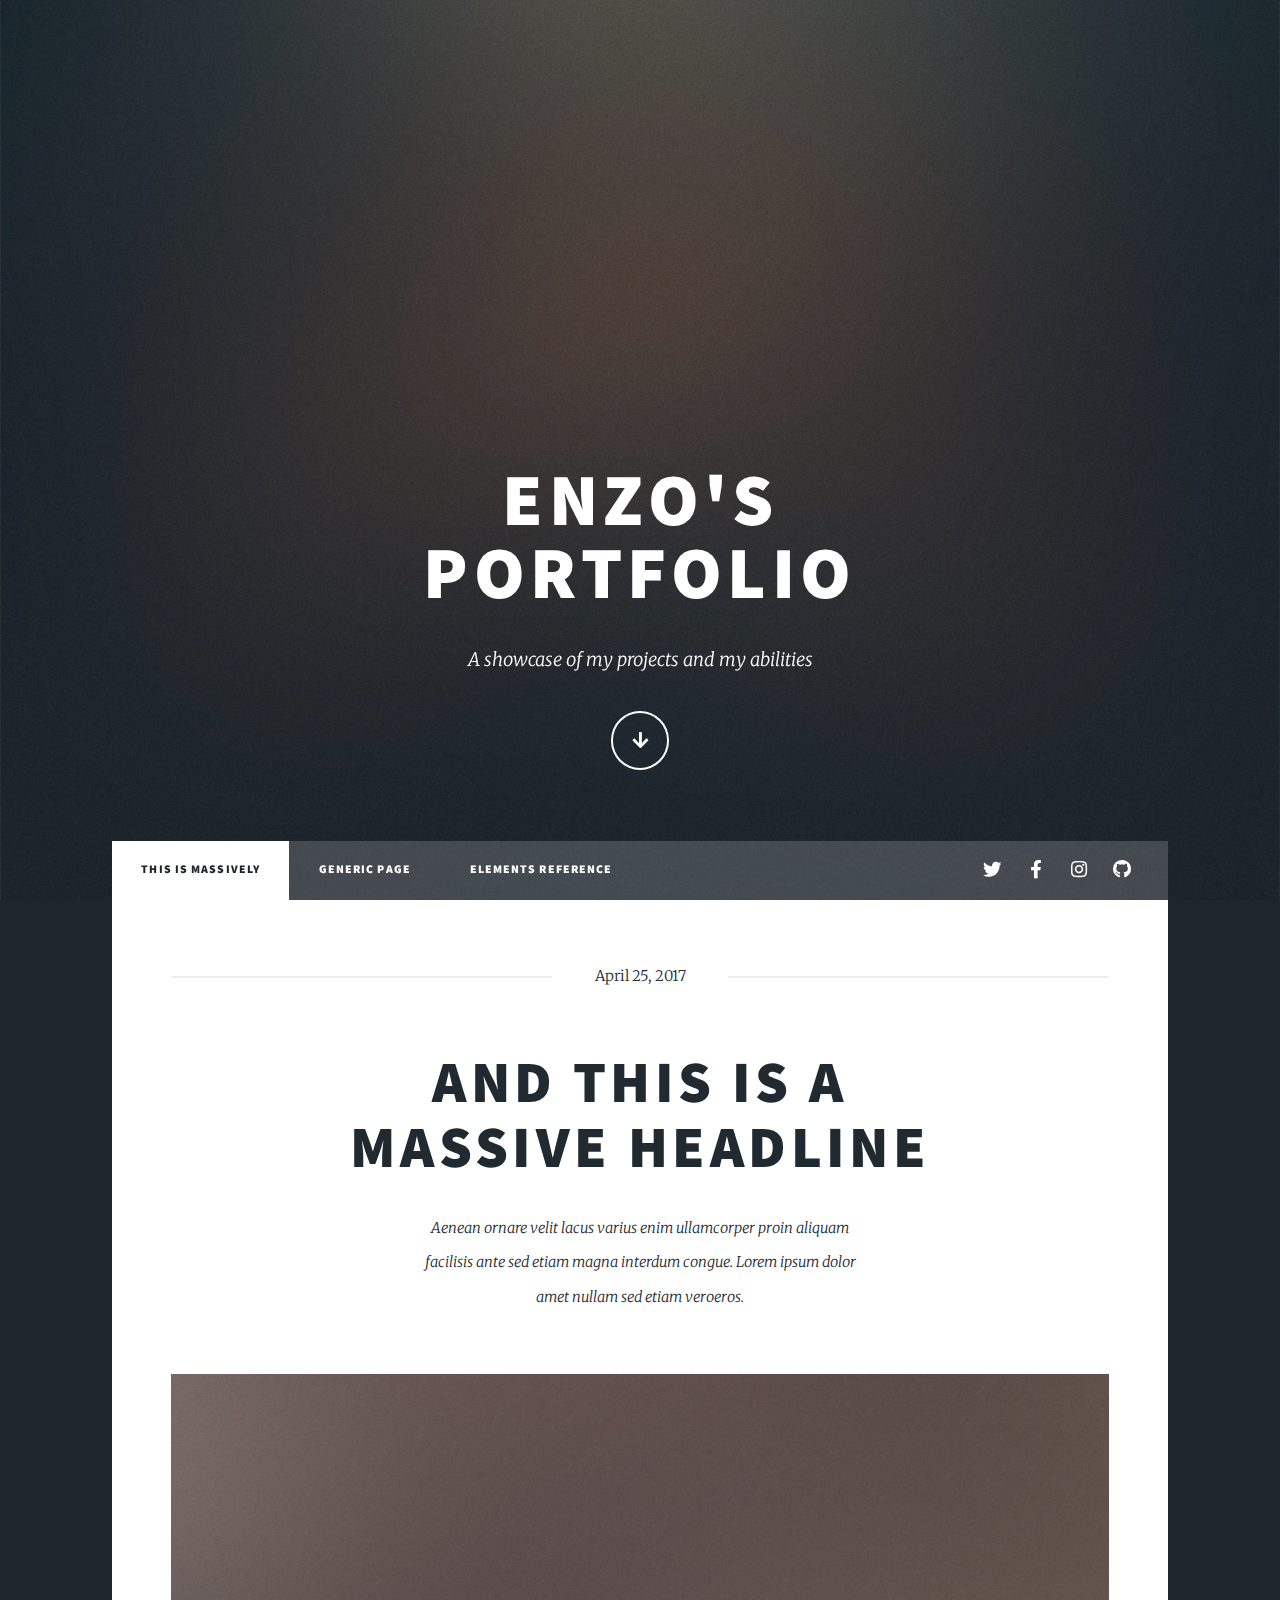
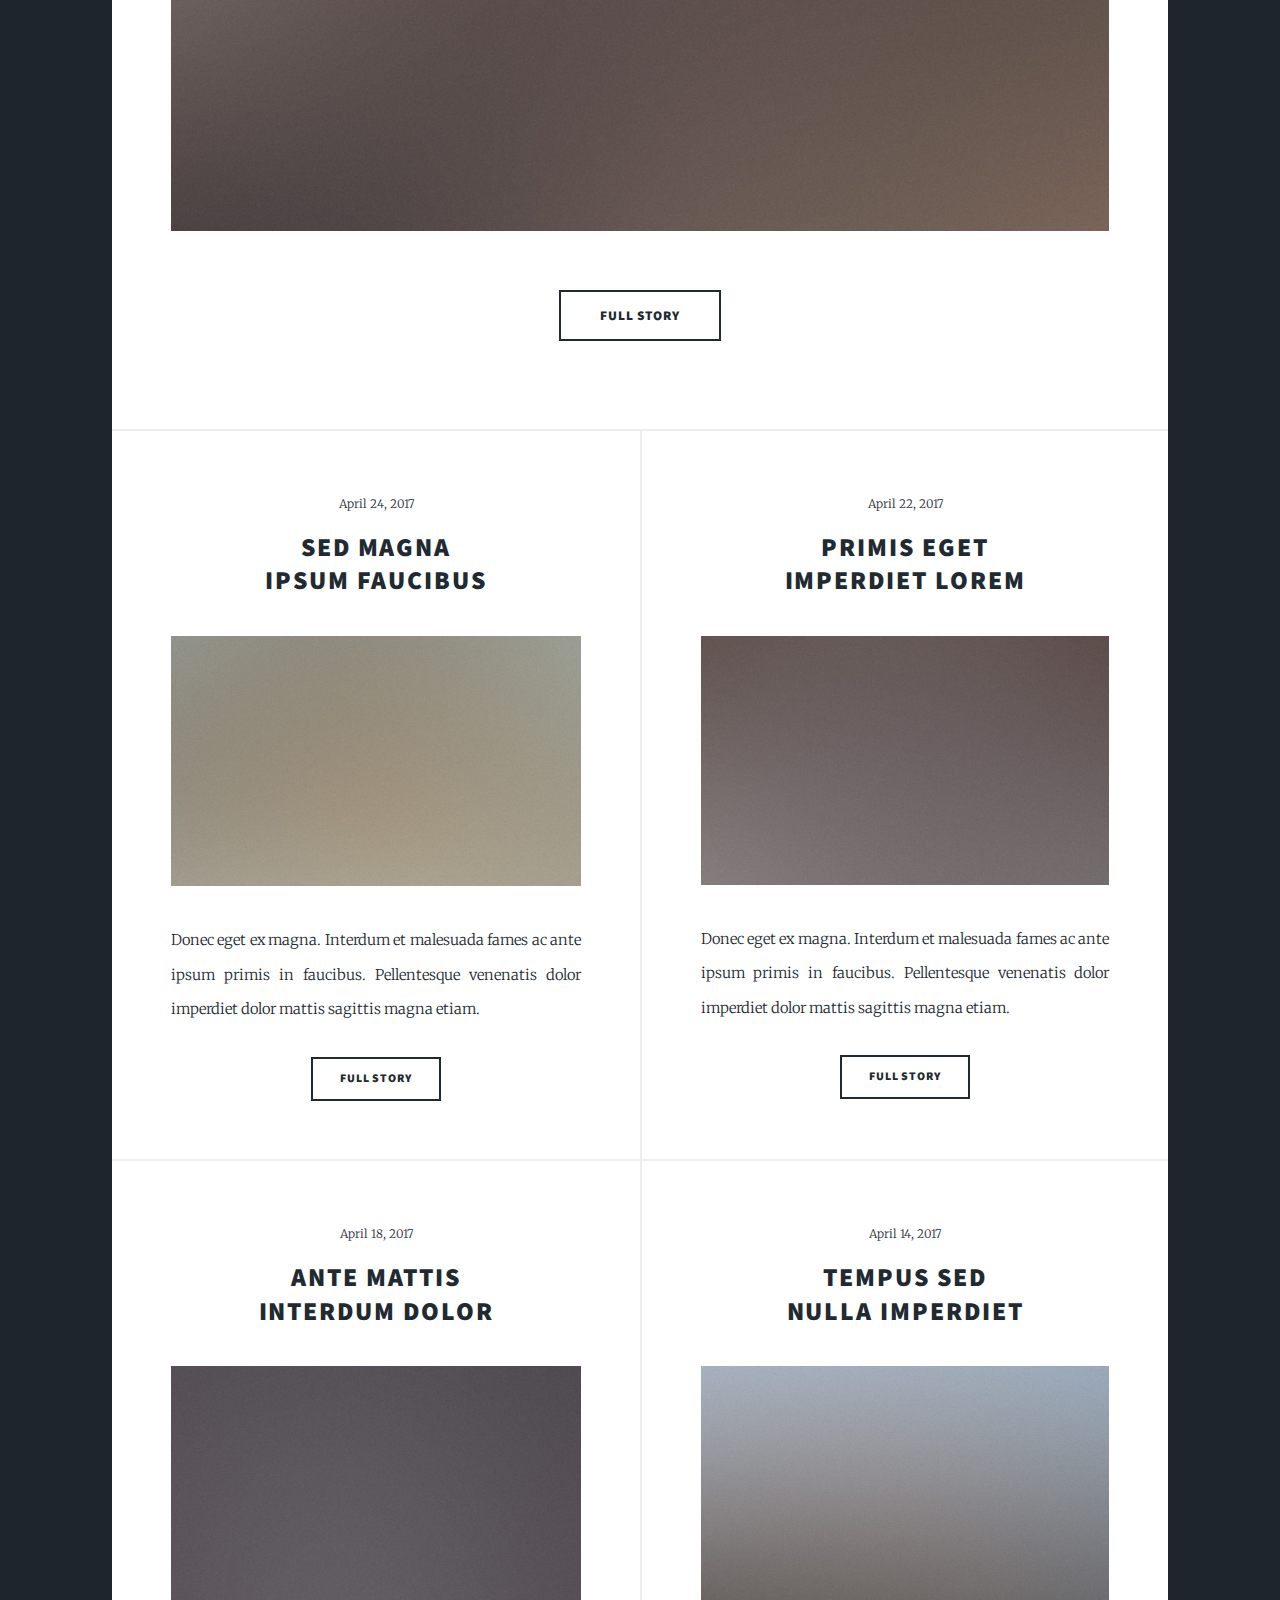
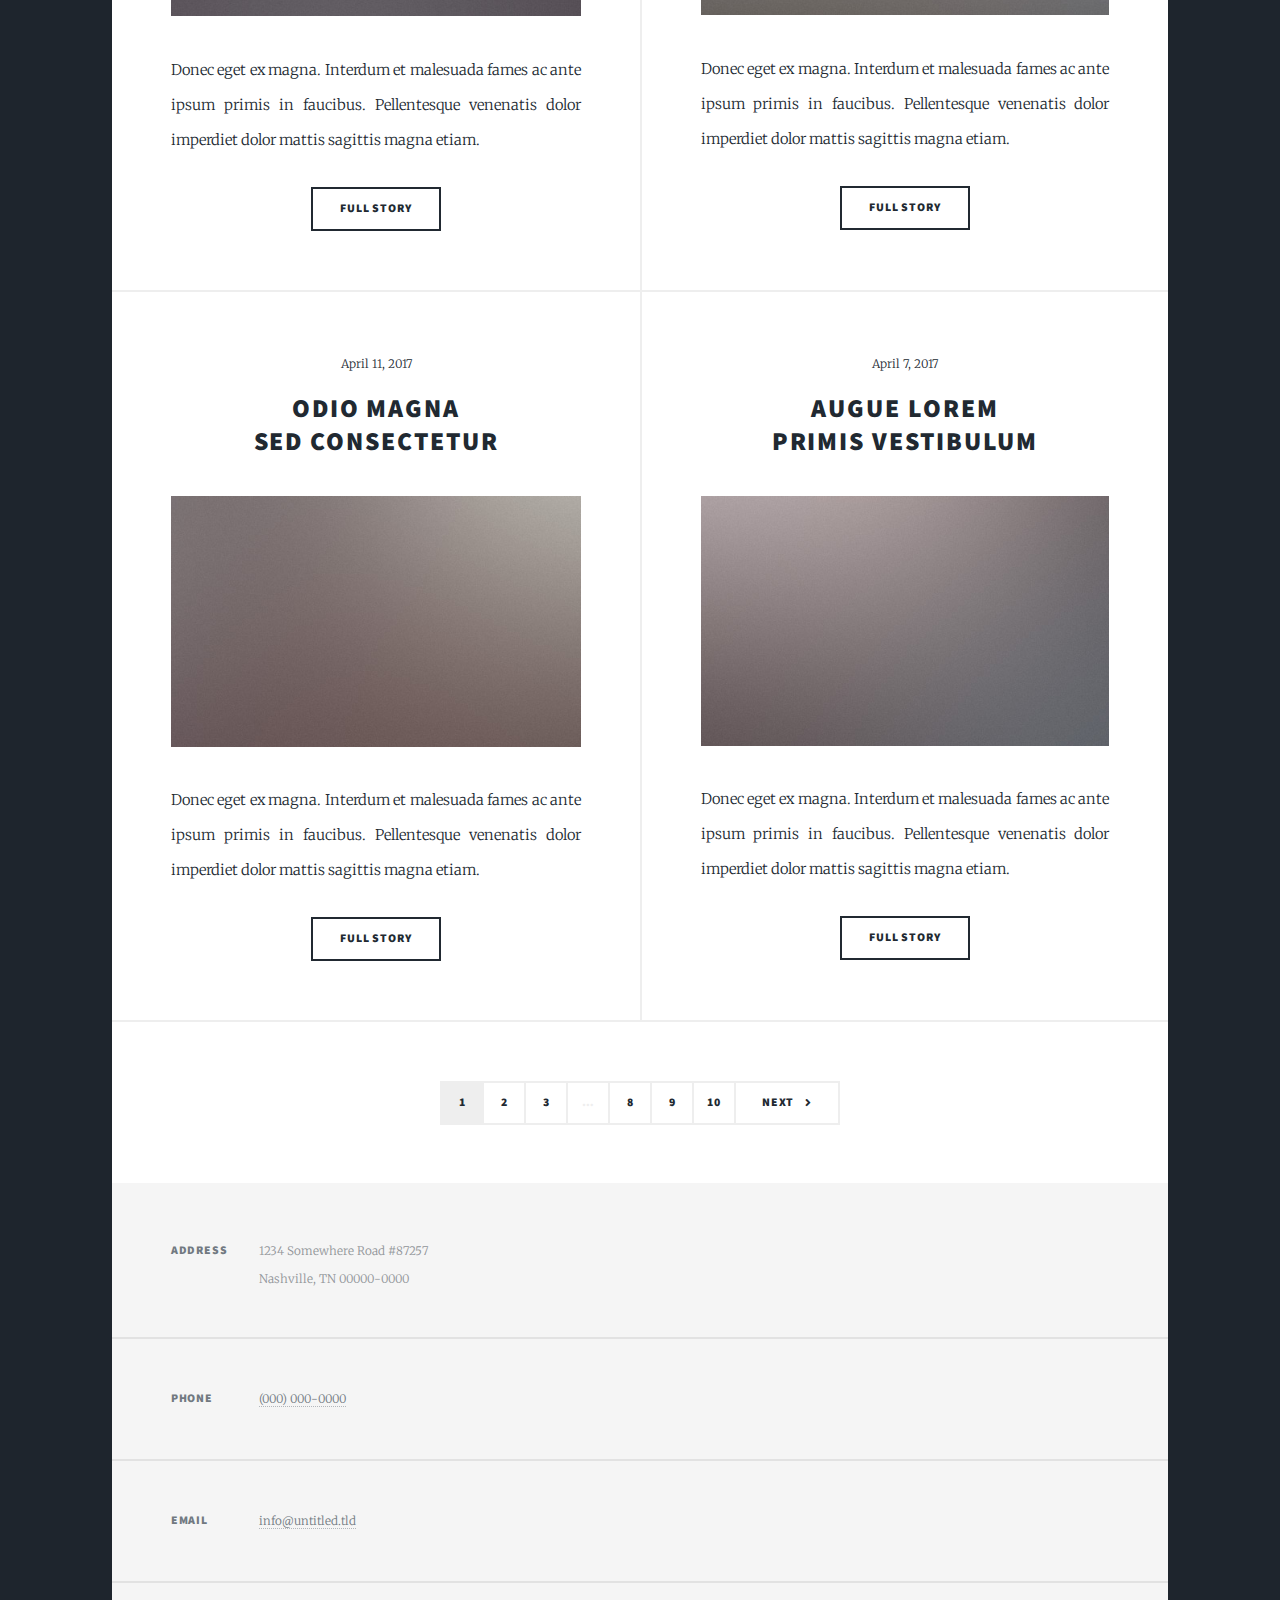
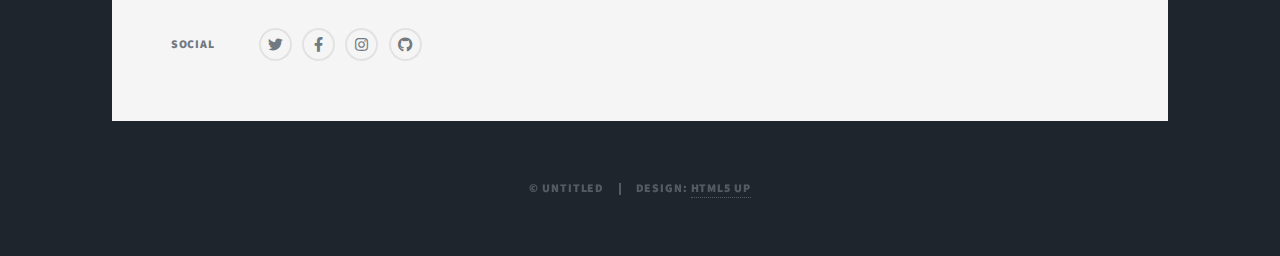
==== index.html @ 3a788c0e "initial commit" ====
<!DOCTYPE HTML>
<!--
	Massively by HTML5 UP
	html5up.net | @ajlkn
	Free for personal and commercial use under the CCA 3.0 license (html5up.net/license)
-->
<html>
	<head>
		<title>Enzo's Portfolio</title>
		<meta charset="utf-8" />
		<meta name="viewport" content="width=device-width, initial-scale=1, user-scalable=no" />
		<link rel="stylesheet" href="assets/css/main.css" />
		<noscript><link rel="stylesheet" href="assets/css/noscript.css" /></noscript>
	</head>
	<body class="is-preload">

		<!-- Wrapper -->
			<div id="wrapper" class="fade-in">

				<!-- Intro -->
					<div id="intro">
						<h1>Enzo's<br />
						Portfolio</h1>
						<p>A showcase of my projects and my abilities</p>
						<ul class="actions">
							<li><a href="#header" class="button icon solid solo fa-arrow-down scrolly">Continue</a></li>
						</ul>
					</div>

				<!-- Header -->
					<header id="header">
						<a href="index.html" class="logo">Massively</a>
					</header>

				<!-- Nav -->
					<nav id="nav">
						<ul class="links">
							<li class="active"><a href="index.html">This is Massively</a></li>
							<li><a href="generic.html">Generic Page</a></li>
							<li><a href="elements.html">Elements Reference</a></li>
						</ul>
						<ul class="icons">
							<li><a href="#" class="icon brands fa-twitter"><span class="label">Twitter</span></a></li>
							<li><a href="#" class="icon brands fa-facebook-f"><span class="label">Facebook</span></a></li>
							<li><a href="#" class="icon brands fa-instagram"><span class="label">Instagram</span></a></li>
							<li><a href="#" class="icon brands fa-github"><span class="label">GitHub</span></a></li>
						</ul>
					</nav>

				<!-- Main -->
					<div id="main">

						<!-- Featured Post -->
							<article class="post featured">
								<header class="major">
									<span class="date">April 25, 2017</span>
									<h2><a href="#">And this is a<br />
									massive headline</a></h2>
									<p>Aenean ornare velit lacus varius enim ullamcorper proin aliquam<br />
									facilisis ante sed etiam magna interdum congue. Lorem ipsum dolor<br />
									amet nullam sed etiam veroeros.</p>
								</header>
								<a href="#" class="image main"><img src="images/pic01.jpg" alt="" /></a>
								<ul class="actions special">
									<li><a href="#" class="button large">Full Story</a></li>
								</ul>
							</article>

						<!-- Posts -->
							<section class="posts">
								<article>
									<header>
										<span class="date">April 24, 2017</span>
										<h2><a href="#">Sed magna<br />
										ipsum faucibus</a></h2>
									</header>
									<a href="#" class="image fit"><img src="images/pic02.jpg" alt="" /></a>
									<p>Donec eget ex magna. Interdum et malesuada fames ac ante ipsum primis in faucibus. Pellentesque venenatis dolor imperdiet dolor mattis sagittis magna etiam.</p>
									<ul class="actions special">
										<li><a href="#" class="button">Full Story</a></li>
									</ul>
								</article>
								<article>
									<header>
										<span class="date">April 22, 2017</span>
										<h2><a href="#">Primis eget<br />
										imperdiet lorem</a></h2>
									</header>
									<a href="#" class="image fit"><img src="images/pic03.jpg" alt="" /></a>
									<p>Donec eget ex magna. Interdum et malesuada fames ac ante ipsum primis in faucibus. Pellentesque venenatis dolor imperdiet dolor mattis sagittis magna etiam.</p>
									<ul class="actions special">
										<li><a href="#" class="button">Full Story</a></li>
									</ul>
								</article>
								<article>
									<header>
										<span class="date">April 18, 2017</span>
										<h2><a href="#">Ante mattis<br />
										interdum dolor</a></h2>
									</header>
									<a href="#" class="image fit"><img src="images/pic04.jpg" alt="" /></a>
									<p>Donec eget ex magna. Interdum et malesuada fames ac ante ipsum primis in faucibus. Pellentesque venenatis dolor imperdiet dolor mattis sagittis magna etiam.</p>
									<ul class="actions special">
										<li><a href="#" class="button">Full Story</a></li>
									</ul>
								</article>
								<article>
									<header>
										<span class="date">April 14, 2017</span>
										<h2><a href="#">Tempus sed<br />
										nulla imperdiet</a></h2>
									</header>
									<a href="#" class="image fit"><img src="images/pic05.jpg" alt="" /></a>
									<p>Donec eget ex magna. Interdum et malesuada fames ac ante ipsum primis in faucibus. Pellentesque venenatis dolor imperdiet dolor mattis sagittis magna etiam.</p>
									<ul class="actions special">
										<li><a href="#" class="button">Full Story</a></li>
									</ul>
								</article>
								<article>
									<header>
										<span class="date">April 11, 2017</span>
										<h2><a href="#">Odio magna<br />
										sed consectetur</a></h2>
									</header>
									<a href="#" class="image fit"><img src="images/pic06.jpg" alt="" /></a>
									<p>Donec eget ex magna. Interdum et malesuada fames ac ante ipsum primis in faucibus. Pellentesque venenatis dolor imperdiet dolor mattis sagittis magna etiam.</p>
									<ul class="actions special">
										<li><a href="#" class="button">Full Story</a></li>
									</ul>
								</article>
								<article>
									<header>
										<span class="date">April 7, 2017</span>
										<h2><a href="#">Augue lorem<br />
										primis vestibulum</a></h2>
									</header>
									<a href="#" class="image fit"><img src="images/pic07.jpg" alt="" /></a>
									<p>Donec eget ex magna. Interdum et malesuada fames ac ante ipsum primis in faucibus. Pellentesque venenatis dolor imperdiet dolor mattis sagittis magna etiam.</p>
									<ul class="actions special">
										<li><a href="#" class="button">Full Story</a></li>
									</ul>
								</article>
							</section>

						<!-- Footer -->
							<footer>
								<div class="pagination">
									<!--<a href="#" class="previous">Prev</a>-->
									<a href="#" class="page active">1</a>
									<a href="#" class="page">2</a>
									<a href="#" class="page">3</a>
									<span class="extra">&hellip;</span>
									<a href="#" class="page">8</a>
									<a href="#" class="page">9</a>
									<a href="#" class="page">10</a>
									<a href="#" class="next">Next</a>
								</div>
							</footer>

					</div>

				<!-- Footer -->
					<footer id="footer">
						<section class="split contact">
							<section class="alt">
								<h3>Address</h3>
								<p>1234 Somewhere Road #87257<br />
								Nashville, TN 00000-0000</p>
							</section>
							<section>
								<h3>Phone</h3>
								<p><a href="#">(000) 000-0000</a></p>
							</section>
							<section>
								<h3>Email</h3>
								<p><a href="#">info@untitled.tld</a></p>
							</section>
							<section>
								<h3>Social</h3>
								<ul class="icons alt">
									<li><a href="#" class="icon brands alt fa-twitter"><span class="label">Twitter</span></a></li>
									<li><a href="#" class="icon brands alt fa-facebook-f"><span class="label">Facebook</span></a></li>
									<li><a href="#" class="icon brands alt fa-instagram"><span class="label">Instagram</span></a></li>
									<li><a href="#" class="icon brands alt fa-github"><span class="label">GitHub</span></a></li>
								</ul>
							</section>
						</section>
					</footer>

				<!-- Copyright -->
					<div id="copyright">
						<ul><li>&copy; Untitled</li><li>Design: <a href="https://html5up.net">HTML5 UP</a></li></ul>
					</div>

			</div>

		<!-- Scripts -->
			<script src="assets/js/jquery.min.js"></script>
			<script src="assets/js/jquery.scrollex.min.js"></script>
			<script src="assets/js/jquery.scrolly.min.js"></script>
			<script src="assets/js/browser.min.js"></script>
			<script src="assets/js/breakpoints.min.js"></script>
			<script src="assets/js/util.js"></script>
			<script src="assets/js/main.js"></script>

	</body>
</html>
---- assets/css/main.css ----
@import url(fontawesome-all.min.css);
@import url("https://fonts.googleapis.com/css?family=Merriweather:300,700,300italic,700italic|Source+Sans+Pro:900");

/*
	Massively by HTML5 UP
	html5up.net | @ajlkn
	Free for personal and commercial use under the CCA 3.0 license (html5up.net/license)
*/

html, body, div, span, applet, object,
iframe, h1, h2, h3, h4, h5, h6, p, blockquote,
pre, a, abbr, acronym, address, big, cite,
code, del, dfn, em, img, ins, kbd, q, s, samp,
small, strike, strong, sub, sup, tt, var, b,
u, i, center, dl, dt, dd, ol, ul, li, fieldset,
form, label, legend, table, caption, tbody,
tfoot, thead, tr, th, td, article, aside,
canvas, details, embed, figure, figcaption,
footer, header, hgroup, menu, nav, output, ruby,
section, summary, time, mark, audio, video {
	margin: 0;
	padding: 0;
	border: 0;
	font-size: 100%;
	font: inherit;
	vertical-align: baseline;}

article, aside, details, figcaption, figure,
footer, header, hgroup, menu, nav, section {
	display: block;}

body {
	line-height: 1;
}

ol, ul {
	list-style: none;
}

blockquote, q {
	quotes: none;
}

	blockquote:before, blockquote:after, q:before, q:after {
		content: '';
		content: none;
	}

table {
	border-collapse: collapse;
	border-spacing: 0;
}

body {
	-webkit-text-size-adjust: none;
}

mark {
	background-color: transparent;
	color: inherit;
}

input::-moz-focus-inner {
	border: 0;
	padding: 0;
}

input, select, textarea {
	-moz-appearance: none;
	-webkit-appearance: none;
	-ms-appearance: none;
	appearance: none;
}

/* Basic */

	@-ms-viewport {
		width: device-width;
	}

	body {
		-ms-overflow-style: scrollbar;
	}

	@media screen and (max-width: 480px) {

		html, body {
			min-width: 320px;
		}

	}

	html {
		box-sizing: border-box;
	}

	*, *:before, *:after {
		box-sizing: inherit;
	}

	body {
		background-color: #1e252d;
	}

		body.is-preload *, body.is-preload *:before, body.is-preload *:after {
			-moz-animation: none !important;
			-webkit-animation: none !important;
			-ms-animation: none !important;
			animation: none !important;
			-moz-transition: none !important;
			-webkit-transition: none !important;
			-ms-transition: none !important;
			transition: none !important;
		}

/* Type */

	html {
		font-size: 16pt;
	}

		@media screen and (max-width: 1680px) {

			html {
				font-size: 12pt;
			}

		}

		@media screen and (max-width: 1280px) {

			html {
				font-size: 11pt;
			}

		}

		@media screen and (max-width: 360px) {

			html {
				font-size: 10pt;
			}

		}

	body {
		color: #212931;
	}

	body, input, select, textarea {
		font-family: "Merriweather", Georgia, serif;
		font-weight: 300;
		font-size: 1rem;
		line-height: 2.375;
	}

	a {
		-moz-transition: color 0.2s ease-in-out, background-color 0.2s ease-in-out, border-color 0.2s ease-in-out, box-shadow 0.2s ease-in-out;
		-webkit-transition: color 0.2s ease-in-out, background-color 0.2s ease-in-out, border-color 0.2s ease-in-out, box-shadow 0.2s ease-in-out;
		-ms-transition: color 0.2s ease-in-out, background-color 0.2s ease-in-out, border-color 0.2s ease-in-out, box-shadow 0.2s ease-in-out;
		transition: color 0.2s ease-in-out, background-color 0.2s ease-in-out, border-color 0.2s ease-in-out, box-shadow 0.2s ease-in-out;
		border-bottom: dotted 1px;
		text-decoration: none;
	}

		a:hover {
			border-bottom-color: transparent;
		}

	strong, b {
		font-weight: 600;
	}

	em, i {
		font-style: italic;
	}

	p {
		text-align: justify;
		margin: 0 0 2rem 0;
	}

	h1, h2, h3, h4, h5, h6 {
		font-family: "Source Sans Pro", Helvetica, sans-serif;
		font-weight: 900;
		line-height: 1.5;
		letter-spacing: 0.075em;
		text-transform: uppercase;
		margin: 0 0 1rem 0;
	}

		h1 a, h2 a, h3 a, h4 a, h5 a, h6 a {
			border-bottom: 0;
			color: inherit;
			text-decoration: none;
		}

	h1 {
		font-size: 4rem;
		line-height: 1.1;
		margin: 0 0 2rem 0;
	}

	h2 {
		font-size: 1.75rem;
		line-height: 1.3;
		margin: 0 0 1.5rem 0;
	}

	h3 {
		font-size: 1.25rem;
		margin: 0 0 1.5rem 0;
	}

	h4 {
		font-size: 1rem;
	}

	h5 {
		font-size: 0.9rem;
	}

	h6 {
		font-size: 0.8rem;
	}

	sub {
		font-size: 0.8rem;
		position: relative;
		top: 0.5rem;
	}

	sup {
		font-size: 0.8rem;
		position: relative;
		top: -0.5rem;
	}

	blockquote {
		border-left: solid 4px;
		font-style: italic;
		margin: 0 0 2rem 0;
		padding: 0.5rem 0 0.5rem 2rem;
	}

	code {
		border: solid 2px;
		font-family: "Courier New", monospace;
		font-size: 0.9rem;
		margin: 0 0.25rem;
		padding: 0.25rem 0.65rem;
	}

	pre {
		-webkit-overflow-scrolling: touch;
		font-family: "Courier New", monospace;
		font-size: 0.9rem;
		margin: 0 0 2rem 0;
	}

		pre code {
			display: block;
			line-height: 1.75;
			padding: 1rem 1.5rem;
			overflow-x: auto;
		}

	hr {
		border: 0;
		border-bottom: solid 2px;
		margin: 3rem 0;
	}

		hr.major {
			margin: 5rem 0;
		}

	.align-left {
		text-align: left;
	}

	.align-center {
		text-align: center;
	}

	.align-right {
		text-align: right;
	}

	input, select, textarea {
		color: #212931;
	}

	a {
		color: #212931;
		border-bottom-color: rgba(33, 41, 49, 0.5);
	}

		a:hover {
			border-bottom-color: transparent;
			color: #18bfef !important;
		}

	strong, b {
		color: #212931;
	}

	h1, h2, h3, h4, h5, h6 {
		color: #212931;
	}

	blockquote {
		border-left-color: #eeeeee;
	}

	code {
		background: rgba(220, 220, 220, 0.25);
		border-color: #eeeeee;
	}

	hr {
		border-bottom-color: #eeeeee;
	}

/* Row */

	.row {
		display: flex;
		flex-wrap: wrap;
		box-sizing: border-box;
		align-items: stretch;
	}

		.row > * {
			box-sizing: border-box;
		}

		.row.gtr-uniform > * > :last-child {
			margin-bottom: 0;
		}

		.row.aln-left {
			justify-content: flex-start;
		}

		.row.aln-center {
			justify-content: center;
		}

		.row.aln-right {
			justify-content: flex-end;
		}

		.row.aln-top {
			align-items: flex-start;
		}

		.row.aln-middle {
			align-items: center;
		}

		.row.aln-bottom {
			align-items: flex-end;
		}

		.row > .imp {
			order: -1;
		}

		.row > .col-1 {
			width: 8.33333%;
		}

		.row > .off-1 {
			margin-left: 8.33333%;
		}

		.row > .col-2 {
			width: 16.66667%;
		}

		.row > .off-2 {
			margin-left: 16.66667%;
		}

		.row > .col-3 {
			width: 25%;
		}

		.row > .off-3 {
			margin-left: 25%;
		}

		.row > .col-4 {
			width: 33.33333%;
		}

		.row > .off-4 {
			margin-left: 33.33333%;
		}

		.row > .col-5 {
			width: 41.66667%;
		}

		.row > .off-5 {
			margin-left: 41.66667%;
		}

		.row > .col-6 {
			width: 50%;
		}

		.row > .off-6 {
			margin-left: 50%;
		}

		.row > .col-7 {
			width: 58.33333%;
		}

		.row > .off-7 {
			margin-left: 58.33333%;
		}

		.row > .col-8 {
			width: 66.66667%;
		}

		.row > .off-8 {
			margin-left: 66.66667%;
		}

		.row > .col-9 {
			width: 75%;
		}

		.row > .off-9 {
			margin-left: 75%;
		}

		.row > .col-10 {
			width: 83.33333%;
		}

		.row > .off-10 {
			margin-left: 83.33333%;
		}

		.row > .col-11 {
			width: 91.66667%;
		}

		.row > .off-11 {
			margin-left: 91.66667%;
		}

		.row > .col-12 {
			width: 100%;
		}

		.row > .off-12 {
			margin-left: 100%;
		}

		.row.gtr-0 {
			margin-top: 0;
			margin-left: 0rem;
		}

			.row.gtr-0 > * {
				padding: 0 0 0 0rem;
			}

			.row.gtr-0.gtr-uniform {
				margin-top: 0rem;
			}

				.row.gtr-0.gtr-uniform > * {
					padding-top: 0rem;
				}

		.row.gtr-25 {
			margin-top: 0;
			margin-left: -0.375rem;
		}

			.row.gtr-25 > * {
				padding: 0 0 0 0.375rem;
			}

			.row.gtr-25.gtr-uniform {
				margin-top: -0.375rem;
			}

				.row.gtr-25.gtr-uniform > * {
					padding-top: 0.375rem;
				}

		.row.gtr-50 {
			margin-top: 0;
			margin-left: -0.75rem;
		}

			.row.gtr-50 > * {
				padding: 0 0 0 0.75rem;
			}

			.row.gtr-50.gtr-uniform {
				margin-top: -0.75rem;
			}

				.row.gtr-50.gtr-uniform > * {
					padding-top: 0.75rem;
				}

		.row {
			margin-top: 0;
			margin-left: -1.5rem;
		}

			.row > * {
				padding: 0 0 0 1.5rem;
			}

			.row.gtr-uniform {
				margin-top: -1.5rem;
			}

				.row.gtr-uniform > * {
					padding-top: 1.5rem;
				}

		.row.gtr-150 {
			margin-top: 0;
			margin-left: -2.25rem;
		}

			.row.gtr-150 > * {
				padding: 0 0 0 2.25rem;
			}

			.row.gtr-150.gtr-uniform {
				margin-top: -2.25rem;
			}

				.row.gtr-150.gtr-uniform > * {
					padding-top: 2.25rem;
				}

		.row.gtr-200 {
			margin-top: 0;
			margin-left: -3rem;
		}

			.row.gtr-200 > * {
				padding: 0 0 0 3rem;
			}

			.row.gtr-200.gtr-uniform {
				margin-top: -3rem;
			}

				.row.gtr-200.gtr-uniform > * {
					padding-top: 3rem;
				}

		@media screen and (max-width: 1680px) {

			.row {
				display: flex;
				flex-wrap: wrap;
				box-sizing: border-box;
				align-items: stretch;
			}

				.row > * {
					box-sizing: border-box;
				}

				.row.gtr-uniform > * > :last-child {
					margin-bottom: 0;
				}

				.row.aln-left {
					justify-content: flex-start;
				}

				.row.aln-center {
					justify-content: center;
				}

				.row.aln-right {
					justify-content: flex-end;
				}

				.row.aln-top {
					align-items: flex-start;
				}

				.row.aln-middle {
					align-items: center;
				}

				.row.aln-bottom {
					align-items: flex-end;
				}

				.row > .imp-xlarge {
					order: -1;
				}

				.row > .col-1-xlarge {
					width: 8.33333%;
				}

				.row > .off-1-xlarge {
					margin-left: 8.33333%;
				}

				.row > .col-2-xlarge {
					width: 16.66667%;
				}

				.row > .off-2-xlarge {
					margin-left: 16.66667%;
				}

				.row > .col-3-xlarge {
					width: 25%;
				}

				.row > .off-3-xlarge {
					margin-left: 25%;
				}

				.row > .col-4-xlarge {
					width: 33.33333%;
				}

				.row > .off-4-xlarge {
					margin-left: 33.33333%;
				}

				.row > .col-5-xlarge {
					width: 41.66667%;
				}

				.row > .off-5-xlarge {
					margin-left: 41.66667%;
				}

				.row > .col-6-xlarge {
					width: 50%;
				}

				.row > .off-6-xlarge {
					margin-left: 50%;
				}

				.row > .col-7-xlarge {
					width: 58.33333%;
				}

				.row > .off-7-xlarge {
					margin-left: 58.33333%;
				}

				.row > .col-8-xlarge {
					width: 66.66667%;
				}

				.row > .off-8-xlarge {
					margin-left: 66.66667%;
				}

				.row > .col-9-xlarge {
					width: 75%;
				}

				.row > .off-9-xlarge {
					margin-left: 75%;
				}

				.row > .col-10-xlarge {
					width: 83.33333%;
				}

				.row > .off-10-xlarge {
					margin-left: 83.33333%;
				}

				.row > .col-11-xlarge {
					width: 91.66667%;
				}

				.row > .off-11-xlarge {
					margin-left: 91.66667%;
				}

				.row > .col-12-xlarge {
					width: 100%;
				}

				.row > .off-12-xlarge {
					margin-left: 100%;
				}

				.row.gtr-0 {
					margin-top: 0;
					margin-left: 0rem;
				}

					.row.gtr-0 > * {
						padding: 0 0 0 0rem;
					}

					.row.gtr-0.gtr-uniform {
						margin-top: 0rem;
					}

						.row.gtr-0.gtr-uniform > * {
							padding-top: 0rem;
						}

				.row.gtr-25 {
					margin-top: 0;
					margin-left: -0.375rem;
				}

					.row.gtr-25 > * {
						padding: 0 0 0 0.375rem;
					}

					.row.gtr-25.gtr-uniform {
						margin-top: -0.375rem;
					}

						.row.gtr-25.gtr-uniform > * {
							padding-top: 0.375rem;
						}

				.row.gtr-50 {
					margin-top: 0;
					margin-left: -0.75rem;
				}

					.row.gtr-50 > * {
						padding: 0 0 0 0.75rem;
					}

					.row.gtr-50.gtr-uniform {
						margin-top: -0.75rem;
					}

						.row.gtr-50.gtr-uniform > * {
							padding-top: 0.75rem;
						}

				.row {
					margin-top: 0;
					margin-left: -1.5rem;
				}

					.row > * {
						padding: 0 0 0 1.5rem;
					}

					.row.gtr-uniform {
						margin-top: -1.5rem;
					}

						.row.gtr-uniform > * {
							padding-top: 1.5rem;
						}

				.row.gtr-150 {
					margin-top: 0;
					margin-left: -2.25rem;
				}

					.row.gtr-150 > * {
						padding: 0 0 0 2.25rem;
					}

					.row.gtr-150.gtr-uniform {
						margin-top: -2.25rem;
					}

						.row.gtr-150.gtr-uniform > * {
							padding-top: 2.25rem;
						}

				.row.gtr-200 {
					margin-top: 0;
					margin-left: -3rem;
				}

					.row.gtr-200 > * {
						padding: 0 0 0 3rem;
					}

					.row.gtr-200.gtr-uniform {
						margin-top: -3rem;
					}

						.row.gtr-200.gtr-uniform > * {
							padding-top: 3rem;
						}

		}

		@media screen and (max-width: 1280px) {

			.row {
				display: flex;
				flex-wrap: wrap;
				box-sizing: border-box;
				align-items: stretch;
			}

				.row > * {
					box-sizing: border-box;
				}

				.row.gtr-uniform > * > :last-child {
					margin-bottom: 0;
				}

				.row.aln-left {
					justify-content: flex-start;
				}

				.row.aln-center {
					justify-content: center;
				}

				.row.aln-right {
					justify-content: flex-end;
				}

				.row.aln-top {
					align-items: flex-start;
				}

				.row.aln-middle {
					align-items: center;
				}

				.row.aln-bottom {
					align-items: flex-end;
				}

				.row > .imp-large {
					order: -1;
				}

				.row > .col-1-large {
					width: 8.33333%;
				}

				.row > .off-1-large {
					margin-left: 8.33333%;
				}

				.row > .col-2-large {
					width: 16.66667%;
				}

				.row > .off-2-large {
					margin-left: 16.66667%;
				}

				.row > .col-3-large {
					width: 25%;
				}

				.row > .off-3-large {
					margin-left: 25%;
				}

				.row > .col-4-large {
					width: 33.33333%;
				}

				.row > .off-4-large {
					margin-left: 33.33333%;
				}

				.row > .col-5-large {
					width: 41.66667%;
				}

				.row > .off-5-large {
					margin-left: 41.66667%;
				}

				.row > .col-6-large {
					width: 50%;
				}

				.row > .off-6-large {
					margin-left: 50%;
				}

				.row > .col-7-large {
					width: 58.33333%;
				}

				.row > .off-7-large {
					margin-left: 58.33333%;
				}

				.row > .col-8-large {
					width: 66.66667%;
				}

				.row > .off-8-large {
					margin-left: 66.66667%;
				}

				.row > .col-9-large {
					width: 75%;
				}

				.row > .off-9-large {
					margin-left: 75%;
				}

				.row > .col-10-large {
					width: 83.33333%;
				}

				.row > .off-10-large {
					margin-left: 83.33333%;
				}

				.row > .col-11-large {
					width: 91.66667%;
				}

				.row > .off-11-large {
					margin-left: 91.66667%;
				}

				.row > .col-12-large {
					width: 100%;
				}

				.row > .off-12-large {
					margin-left: 100%;
				}

				.row.gtr-0 {
					margin-top: 0;
					margin-left: 0rem;
				}

					.row.gtr-0 > * {
						padding: 0 0 0 0rem;
					}

					.row.gtr-0.gtr-uniform {
						margin-top: 0rem;
					}

						.row.gtr-0.gtr-uniform > * {
							padding-top: 0rem;
						}

				.row.gtr-25 {
					margin-top: 0;
					margin-left: -0.375rem;
				}

					.row.gtr-25 > * {
						padding: 0 0 0 0.375rem;
					}

					.row.gtr-25.gtr-uniform {
						margin-top: -0.375rem;
					}

						.row.gtr-25.gtr-uniform > * {
							padding-top: 0.375rem;
						}

				.row.gtr-50 {
					margin-top: 0;
					margin-left: -0.75rem;
				}

					.row.gtr-50 > * {
						padding: 0 0 0 0.75rem;
					}

					.row.gtr-50.gtr-uniform {
						margin-top: -0.75rem;
					}

						.row.gtr-50.gtr-uniform > * {
							padding-top: 0.75rem;
						}

				.row {
					margin-top: 0;
					margin-left: -1.5rem;
				}

					.row > * {
						padding: 0 0 0 1.5rem;
					}

					.row.gtr-uniform {
						margin-top: -1.5rem;
					}

						.row.gtr-uniform > * {
							padding-top: 1.5rem;
						}

				.row.gtr-150 {
					margin-top: 0;
					margin-left: -2.25rem;
				}

					.row.gtr-150 > * {
						padding: 0 0 0 2.25rem;
					}

					.row.gtr-150.gtr-uniform {
						margin-top: -2.25rem;
					}

						.row.gtr-150.gtr-uniform > * {
							padding-top: 2.25rem;
						}

				.row.gtr-200 {
					margin-top: 0;
					margin-left: -3rem;
				}

					.row.gtr-200 > * {
						padding: 0 0 0 3rem;
					}

					.row.gtr-200.gtr-uniform {
						margin-top: -3rem;
					}

						.row.gtr-200.gtr-uniform > * {
							padding-top: 3rem;
						}

		}

		@media screen and (max-width: 980px) {

			.row {
				display: flex;
				flex-wrap: wrap;
				box-sizing: border-box;
				align-items: stretch;
			}

				.row > * {
					box-sizing: border-box;
				}

				.row.gtr-uniform > * > :last-child {
					margin-bottom: 0;
				}

				.row.aln-left {
					justify-content: flex-start;
				}

				.row.aln-center {
					justify-content: center;
				}

				.row.aln-right {
					justify-content: flex-end;
				}

				.row.aln-top {
					align-items: flex-start;
				}

				.row.aln-middle {
					align-items: center;
				}

				.row.aln-bottom {
					align-items: flex-end;
				}

				.row > .imp-medium {
					order: -1;
				}

				.row > .col-1-medium {
					width: 8.33333%;
				}

				.row > .off-1-medium {
					margin-left: 8.33333%;
				}

				.row > .col-2-medium {
					width: 16.66667%;
				}

				.row > .off-2-medium {
					margin-left: 16.66667%;
				}

				.row > .col-3-medium {
					width: 25%;
				}

				.row > .off-3-medium {
					margin-left: 25%;
				}

				.row > .col-4-medium {
					width: 33.33333%;
				}

				.row > .off-4-medium {
					margin-left: 33.33333%;
				}

				.row > .col-5-medium {
					width: 41.66667%;
				}

				.row > .off-5-medium {
					margin-left: 41.66667%;
				}

				.row > .col-6-medium {
					width: 50%;
				}

				.row > .off-6-medium {
					margin-left: 50%;
				}

				.row > .col-7-medium {
					width: 58.33333%;
				}

				.row > .off-7-medium {
					margin-left: 58.33333%;
				}

				.row > .col-8-medium {
					width: 66.66667%;
				}

				.row > .off-8-medium {
					margin-left: 66.66667%;
				}

				.row > .col-9-medium {
					width: 75%;
				}

				.row > .off-9-medium {
					margin-left: 75%;
				}

				.row > .col-10-medium {
					width: 83.33333%;
				}

				.row > .off-10-medium {
					margin-left: 83.33333%;
				}

				.row > .col-11-medium {
					width: 91.66667%;
				}

				.row > .off-11-medium {
					margin-left: 91.66667%;
				}

				.row > .col-12-medium {
					width: 100%;
				}

				.row > .off-12-medium {
					margin-left: 100%;
				}

				.row.gtr-0 {
					margin-top: 0;
					margin-left: 0rem;
				}

					.row.gtr-0 > * {
						padding: 0 0 0 0rem;
					}

					.row.gtr-0.gtr-uniform {
						margin-top: 0rem;
					}

						.row.gtr-0.gtr-uniform > * {
							padding-top: 0rem;
						}

				.row.gtr-25 {
					margin-top: 0;
					margin-left: -0.375rem;
				}

					.row.gtr-25 > * {
						padding: 0 0 0 0.375rem;
					}

					.row.gtr-25.gtr-uniform {
						margin-top: -0.375rem;
					}

						.row.gtr-25.gtr-uniform > * {
							padding-top: 0.375rem;
						}

				.row.gtr-50 {
					margin-top: 0;
					margin-left: -0.75rem;
				}

					.row.gtr-50 > * {
						padding: 0 0 0 0.75rem;
					}

					.row.gtr-50.gtr-uniform {
						margin-top: -0.75rem;
					}

						.row.gtr-50.gtr-uniform > * {
							padding-top: 0.75rem;
						}

				.row {
					margin-top: 0;
					margin-left: -1.5rem;
				}

					.row > * {
						padding: 0 0 0 1.5rem;
					}

					.row.gtr-uniform {
						margin-top: -1.5rem;
					}

						.row.gtr-uniform > * {
							padding-top: 1.5rem;
						}

				.row.gtr-150 {
					margin-top: 0;
					margin-left: -2.25rem;
				}

					.row.gtr-150 > * {
						padding: 0 0 0 2.25rem;
					}

					.row.gtr-150.gtr-uniform {
						margin-top: -2.25rem;
					}

						.row.gtr-150.gtr-uniform > * {
							padding-top: 2.25rem;
						}

				.row.gtr-200 {
					margin-top: 0;
					margin-left: -3rem;
				}

					.row.gtr-200 > * {
						padding: 0 0 0 3rem;
					}

					.row.gtr-200.gtr-uniform {
						margin-top: -3rem;
					}

						.row.gtr-200.gtr-uniform > * {
							padding-top: 3rem;
						}

		}

		@media screen and (max-width: 736px) {

			.row {
				display: flex;
				flex-wrap: wrap;
				box-sizing: border-box;
				align-items: stretch;
			}

				.row > * {
					box-sizing: border-box;
				}

				.row.gtr-uniform > * > :last-child {
					margin-bottom: 0;
				}

				.row.aln-left {
					justify-content: flex-start;
				}

				.row.aln-center {
					justify-content: center;
				}

				.row.aln-right {
					justify-content: flex-end;
				}

				.row.aln-top {
					align-items: flex-start;
				}

				.row.aln-middle {
					align-items: center;
				}

				.row.aln-bottom {
					align-items: flex-end;
				}

				.row > .imp-small {
					order: -1;
				}

				.row > .col-1-small {
					width: 8.33333%;
				}

				.row > .off-1-small {
					margin-left: 8.33333%;
				}

				.row > .col-2-small {
					width: 16.66667%;
				}

				.row > .off-2-small {
					margin-left: 16.66667%;
				}

				.row > .col-3-small {
					width: 25%;
				}

				.row > .off-3-small {
					margin-left: 25%;
				}

				.row > .col-4-small {
					width: 33.33333%;
				}

				.row > .off-4-small {
					margin-left: 33.33333%;
				}

				.row > .col-5-small {
					width: 41.66667%;
				}

				.row > .off-5-small {
					margin-left: 41.66667%;
				}

				.row > .col-6-small {
					width: 50%;
				}

				.row > .off-6-small {
					margin-left: 50%;
				}

				.row > .col-7-small {
					width: 58.33333%;
				}

				.row > .off-7-small {
					margin-left: 58.33333%;
				}

				.row > .col-8-small {
					width: 66.66667%;
				}

				.row > .off-8-small {
					margin-left: 66.66667%;
				}

				.row > .col-9-small {
					width: 75%;
				}

				.row > .off-9-small {
					margin-left: 75%;
				}

				.row > .col-10-small {
					width: 83.33333%;
				}

				.row > .off-10-small {
					margin-left: 83.33333%;
				}

				.row > .col-11-small {
					width: 91.66667%;
				}

				.row > .off-11-small {
					margin-left: 91.66667%;
				}

				.row > .col-12-small {
					width: 100%;
				}

				.row > .off-12-small {
					margin-left: 100%;
				}

				.row.gtr-0 {
					margin-top: 0;
					margin-left: 0rem;
				}

					.row.gtr-0 > * {
						padding: 0 0 0 0rem;
					}

					.row.gtr-0.gtr-uniform {
						margin-top: 0rem;
					}

						.row.gtr-0.gtr-uniform > * {
							padding-top: 0rem;
						}

				.row.gtr-25 {
					margin-top: 0;
					margin-left: -0.375rem;
				}

					.row.gtr-25 > * {
						padding: 0 0 0 0.375rem;
					}

					.row.gtr-25.gtr-uniform {
						margin-top: -0.375rem;
					}

						.row.gtr-25.gtr-uniform > * {
							padding-top: 0.375rem;
						}

				.row.gtr-50 {
					margin-top: 0;
					margin-left: -0.75rem;
				}

					.row.gtr-50 > * {
						padding: 0 0 0 0.75rem;
					}

					.row.gtr-50.gtr-uniform {
						margin-top: -0.75rem;
					}

						.row.gtr-50.gtr-uniform > * {
							padding-top: 0.75rem;
						}

				.row {
					margin-top: 0;
					margin-left: -1.5rem;
				}

					.row > * {
						padding: 0 0 0 1.5rem;
					}

					.row.gtr-uniform {
						margin-top: -1.5rem;
					}

						.row.gtr-uniform > * {
							padding-top: 1.5rem;
						}

				.row.gtr-150 {
					margin-top: 0;
					margin-left: -2.25rem;
				}

					.row.gtr-150 > * {
						padding: 0 0 0 2.25rem;
					}

					.row.gtr-150.gtr-uniform {
						margin-top: -2.25rem;
					}

						.row.gtr-150.gtr-uniform > * {
							padding-top: 2.25rem;
						}

				.row.gtr-200 {
					margin-top: 0;
					margin-left: -3rem;
				}

					.row.gtr-200 > * {
						padding: 0 0 0 3rem;
					}

					.row.gtr-200.gtr-uniform {
						margin-top: -3rem;
					}

						.row.gtr-200.gtr-uniform > * {
							padding-top: 3rem;
						}

		}

		@media screen and (max-width: 480px) {

			.row {
				display: flex;
				flex-wrap: wrap;
				box-sizing: border-box;
				align-items: stretch;
			}

				.row > * {
					box-sizing: border-box;
				}

				.row.gtr-uniform > * > :last-child {
					margin-bottom: 0;
				}

				.row.aln-left {
					justify-content: flex-start;
				}

				.row.aln-center {
					justify-content: center;
				}

				.row.aln-right {
					justify-content: flex-end;
				}

				.row.aln-top {
					align-items: flex-start;
				}

				.row.aln-middle {
					align-items: center;
				}

				.row.aln-bottom {
					align-items: flex-end;
				}

				.row > .imp-xsmall {
					order: -1;
				}

				.row > .col-1-xsmall {
					width: 8.33333%;
				}

				.row > .off-1-xsmall {
					margin-left: 8.33333%;
				}

				.row > .col-2-xsmall {
					width: 16.66667%;
				}

				.row > .off-2-xsmall {
					margin-left: 16.66667%;
				}

				.row > .col-3-xsmall {
					width: 25%;
				}

				.row > .off-3-xsmall {
					margin-left: 25%;
				}

				.row > .col-4-xsmall {
					width: 33.33333%;
				}

				.row > .off-4-xsmall {
					margin-left: 33.33333%;
				}

				.row > .col-5-xsmall {
					width: 41.66667%;
				}

				.row > .off-5-xsmall {
					margin-left: 41.66667%;
				}

				.row > .col-6-xsmall {
					width: 50%;
				}

				.row > .off-6-xsmall {
					margin-left: 50%;
				}

				.row > .col-7-xsmall {
					width: 58.33333%;
				}

				.row > .off-7-xsmall {
					margin-left: 58.33333%;
				}

				.row > .col-8-xsmall {
					width: 66.66667%;
				}

				.row > .off-8-xsmall {
					margin-left: 66.66667%;
				}

				.row > .col-9-xsmall {
					width: 75%;
				}

				.row > .off-9-xsmall {
					margin-left: 75%;
				}

				.row > .col-10-xsmall {
					width: 83.33333%;
				}

				.row > .off-10-xsmall {
					margin-left: 83.33333%;
				}

				.row > .col-11-xsmall {
					width: 91.66667%;
				}

				.row > .off-11-xsmall {
					margin-left: 91.66667%;
				}

				.row > .col-12-xsmall {
					width: 100%;
				}

				.row > .off-12-xsmall {
					margin-left: 100%;
				}

				.row.gtr-0 {
					margin-top: 0;
					margin-left: 0rem;
				}

					.row.gtr-0 > * {
						padding: 0 0 0 0rem;
					}

					.row.gtr-0.gtr-uniform {
						margin-top: 0rem;
					}

						.row.gtr-0.gtr-uniform > * {
							padding-top: 0rem;
						}

				.row.gtr-25 {
					margin-top: 0;
					margin-left: -0.375rem;
				}

					.row.gtr-25 > * {
						padding: 0 0 0 0.375rem;
					}

					.row.gtr-25.gtr-uniform {
						margin-top: -0.375rem;
					}

						.row.gtr-25.gtr-uniform > * {
							padding-top: 0.375rem;
						}

				.row.gtr-50 {
					margin-top: 0;
					margin-left: -0.75rem;
				}

					.row.gtr-50 > * {
						padding: 0 0 0 0.75rem;
					}

					.row.gtr-50.gtr-uniform {
						margin-top: -0.75rem;
					}

						.row.gtr-50.gtr-uniform > * {
							padding-top: 0.75rem;
						}

				.row {
					margin-top: 0;
					margin-left: -1.5rem;
				}

					.row > * {
						padding: 0 0 0 1.5rem;
					}

					.row.gtr-uniform {
						margin-top: -1.5rem;
					}

						.row.gtr-uniform > * {
							padding-top: 1.5rem;
						}

				.row.gtr-150 {
					margin-top: 0;
					margin-left: -2.25rem;
				}

					.row.gtr-150 > * {
						padding: 0 0 0 2.25rem;
					}

					.row.gtr-150.gtr-uniform {
						margin-top: -2.25rem;
					}

						.row.gtr-150.gtr-uniform > * {
							padding-top: 2.25rem;
						}

				.row.gtr-200 {
					margin-top: 0;
					margin-left: -3rem;
				}

					.row.gtr-200 > * {
						padding: 0 0 0 3rem;
					}

					.row.gtr-200.gtr-uniform {
						margin-top: -3rem;
					}

						.row.gtr-200.gtr-uniform > * {
							padding-top: 3rem;
						}

		}

		@media screen and (max-width: 360px) {

			.row {
				display: flex;
				flex-wrap: wrap;
				box-sizing: border-box;
				align-items: stretch;
			}

				.row > * {
					box-sizing: border-box;
				}

				.row.gtr-uniform > * > :last-child {
					margin-bottom: 0;
				}

				.row.aln-left {
					justify-content: flex-start;
				}

				.row.aln-center {
					justify-content: center;
				}

				.row.aln-right {
					justify-content: flex-end;
				}

				.row.aln-top {
					align-items: flex-start;
				}

				.row.aln-middle {
					align-items: center;
				}

				.row.aln-bottom {
					align-items: flex-end;
				}

				.row > .imp-xxsmall {
					order: -1;
				}

				.row > .col-1-xxsmall {
					width: 8.33333%;
				}

				.row > .off-1-xxsmall {
					margin-left: 8.33333%;
				}

				.row > .col-2-xxsmall {
					width: 16.66667%;
				}

				.row > .off-2-xxsmall {
					margin-left: 16.66667%;
				}

				.row > .col-3-xxsmall {
					width: 25%;
				}

				.row > .off-3-xxsmall {
					margin-left: 25%;
				}

				.row > .col-4-xxsmall {
					width: 33.33333%;
				}

				.row > .off-4-xxsmall {
					margin-left: 33.33333%;
				}

				.row > .col-5-xxsmall {
					width: 41.66667%;
				}

				.row > .off-5-xxsmall {
					margin-left: 41.66667%;
				}

				.row > .col-6-xxsmall {
					width: 50%;
				}

				.row > .off-6-xxsmall {
					margin-left: 50%;
				}

				.row > .col-7-xxsmall {
					width: 58.33333%;
				}

				.row > .off-7-xxsmall {
					margin-left: 58.33333%;
				}

				.row > .col-8-xxsmall {
					width: 66.66667%;
				}

				.row > .off-8-xxsmall {
					margin-left: 66.66667%;
				}

				.row > .col-9-xxsmall {
					width: 75%;
				}

				.row > .off-9-xxsmall {
					margin-left: 75%;
				}

				.row > .col-10-xxsmall {
					width: 83.33333%;
				}

				.row > .off-10-xxsmall {
					margin-left: 83.33333%;
				}

				.row > .col-11-xxsmall {
					width: 91.66667%;
				}

				.row > .off-11-xxsmall {
					margin-left: 91.66667%;
				}

				.row > .col-12-xxsmall {
					width: 100%;
				}

				.row > .off-12-xxsmall {
					margin-left: 100%;
				}

				.row.gtr-0 {
					margin-top: 0;
					margin-left: 0rem;
				}

					.row.gtr-0 > * {
						padding: 0 0 0 0rem;
					}

					.row.gtr-0.gtr-uniform {
						margin-top: 0rem;
					}

						.row.gtr-0.gtr-uniform > * {
							padding-top: 0rem;
						}

				.row.gtr-25 {
					margin-top: 0;
					margin-left: -0.375rem;
				}

					.row.gtr-25 > * {
						padding: 0 0 0 0.375rem;
					}

					.row.gtr-25.gtr-uniform {
						margin-top: -0.375rem;
					}

						.row.gtr-25.gtr-uniform > * {
							padding-top: 0.375rem;
						}

				.row.gtr-50 {
					margin-top: 0;
					margin-left: -0.75rem;
				}

					.row.gtr-50 > * {
						padding: 0 0 0 0.75rem;
					}

					.row.gtr-50.gtr-uniform {
						margin-top: -0.75rem;
					}

						.row.gtr-50.gtr-uniform > * {
							padding-top: 0.75rem;
						}

				.row {
					margin-top: 0;
					margin-left: -1.5rem;
				}

					.row > * {
						padding: 0 0 0 1.5rem;
					}

					.row.gtr-uniform {
						margin-top: -1.5rem;
					}

						.row.gtr-uniform > * {
							padding-top: 1.5rem;
						}

				.row.gtr-150 {
					margin-top: 0;
					margin-left: -2.25rem;
				}

					.row.gtr-150 > * {
						padding: 0 0 0 2.25rem;
					}

					.row.gtr-150.gtr-uniform {
						margin-top: -2.25rem;
					}

						.row.gtr-150.gtr-uniform > * {
							padding-top: 2.25rem;
						}

				.row.gtr-200 {
					margin-top: 0;
					margin-left: -3rem;
				}

					.row.gtr-200 > * {
						padding: 0 0 0 3rem;
					}

					.row.gtr-200.gtr-uniform {
						margin-top: -3rem;
					}

						.row.gtr-200.gtr-uniform > * {
							padding-top: 3rem;
						}

		}

/* Box */

	.box {
		border: solid 2px;
		margin-bottom: 2rem;
		padding: 1.5rem;
	}

		.box > :last-child,
		.box > :last-child > :last-child,
		.box > :last-child > :last-child > :last-child {
			margin-bottom: 0;
		}

		.box.alt {
			border: 0;
			border-radius: 0;
			padding: 0;
		}

	.box {
		border-color: #eeeeee;
	}

/* Button */

	input[type="submit"],
	input[type="reset"],
	input[type="button"],
	button,
	.button {
		-moz-appearance: none;
		-webkit-appearance: none;
		-ms-appearance: none;
		appearance: none;
		-moz-transition: background-color 0.2s ease-in-out, box-shadow 0.2s ease-in-out, color 0.2s ease-in-out;
		-webkit-transition: background-color 0.2s ease-in-out, box-shadow 0.2s ease-in-out, color 0.2s ease-in-out;
		-ms-transition: background-color 0.2s ease-in-out, box-shadow 0.2s ease-in-out, color 0.2s ease-in-out;
		transition: background-color 0.2s ease-in-out, box-shadow 0.2s ease-in-out, color 0.2s ease-in-out;
		border: 0;
		border-radius: 0;
		cursor: pointer;
		display: inline-block;
		font-family: "Source Sans Pro", Helvetica, sans-serif;
		font-size: 0.8rem;
		font-weight: 900;
		letter-spacing: 0.075em;
		height: 3rem;
		line-height: 3rem;
		padding: 0 2rem;
		text-align: center;
		text-decoration: none;
		text-transform: uppercase;
		white-space: nowrap;
	}

		input[type="submit"].icon:before,
		input[type="reset"].icon:before,
		input[type="button"].icon:before,
		button.icon:before,
		.button.icon:before {
			margin-right: 0.5rem;
		}

		input[type="submit"].icon.solo,
		input[type="reset"].icon.solo,
		input[type="button"].icon.solo,
		button.icon.solo,
		.button.icon.solo {
			position: relative;
			width: 4rem;
			height: 4rem;
			line-height: 4rem;
			border-radius: 4rem;
			text-indent: 4rem;
			overflow: hidden;
			padding: 0;
			white-space: nowrap;
		}

			input[type="submit"].icon.solo:before,
			input[type="reset"].icon.solo:before,
			input[type="button"].icon.solo:before,
			button.icon.solo:before,
			.button.icon.solo:before {
				position: absolute;
				display: block;
				top: 0;
				left: 0;
				width: inherit;
				height: inherit;
				line-height: inherit;
				font-size: 1.25rem;
				margin-right: 0;
				text-align: center;
				text-indent: 0;
			}

		input[type="submit"].fit,
		input[type="reset"].fit,
		input[type="button"].fit,
		button.fit,
		.button.fit {
			width: 100%;
		}

		input[type="submit"].small,
		input[type="reset"].small,
		input[type="button"].small,
		button.small,
		.button.small {
			font-size: 0.7rem;
			height: 2.5rem;
			line-height: 2.5rem;
			padding: 0 1.5rem;
		}

		input[type="submit"].large,
		input[type="reset"].large,
		input[type="button"].large,
		button.large,
		.button.large {
			font-size: 0.9rem;
			height: 3.5rem;
			line-height: 3.5rem;
			padding: 0 2.75rem;
		}

		@media screen and (max-width: 980px) {

			input[type="submit"],
			input[type="reset"],
			input[type="button"],
			button,
			.button {
				font-size: 0.9rem;
				height: 3.25rem;
				line-height: 3.25rem;
			}

				input[type="submit"].large,
				input[type="reset"].large,
				input[type="button"].large,
				button.large,
				.button.large {
					font-size: 1rem;
					height: 3.75rem;
					line-height: 3.75rem;
				}

		}

		input[type="submit"].disabled, input[type="submit"]:disabled,
		input[type="reset"].disabled,
		input[type="reset"]:disabled,
		input[type="button"].disabled,
		input[type="button"]:disabled,
		button.disabled,
		button:disabled,
		.button.disabled,
		.button:disabled {
			pointer-events: none;
			opacity: 0.25;
		}

	input[type="submit"],
	input[type="reset"],
	input[type="button"],
	button,
	.button {
		background-color: transparent;
		box-shadow: inset 0 0 0 2px #212931;
		color: #212931 !important;
	}

		input[type="submit"]:hover,
		input[type="reset"]:hover,
		input[type="button"]:hover,
		button:hover,
		.button:hover {
			box-shadow: inset 0 0 0 2px #18bfef;
			color: #18bfef !important;
		}

		input[type="submit"].primary,
		input[type="reset"].primary,
		input[type="button"].primary,
		button.primary,
		.button.primary {
			background-color: #212931;
			box-shadow: none;
			color: #ffffff !important;
		}

			input[type="submit"].primary:hover,
			input[type="reset"].primary:hover,
			input[type="button"].primary:hover,
			button.primary:hover,
			.button.primary:hover {
				background-color: #18bfef;
			}

/* Form */

	form {
		margin: 0 0 2rem 0;
	}

		form > :last-child {
			margin-bottom: 0;
		}

		form > .fields {
			display: -moz-flex;
			display: -webkit-flex;
			display: -ms-flex;
			display: flex;
			-moz-flex-wrap: wrap;
			-webkit-flex-wrap: wrap;
			-ms-flex-wrap: wrap;
			flex-wrap: wrap;
			width: calc(100% + 3rem);
			margin: -1.5rem 0 2rem -1.5rem;
		}

			form > .fields > .field {
				-moz-flex-grow: 0;
				-webkit-flex-grow: 0;
				-ms-flex-grow: 0;
				flex-grow: 0;
				-moz-flex-shrink: 0;
				-webkit-flex-shrink: 0;
				-ms-flex-shrink: 0;
				flex-shrink: 0;
				padding: 1.5rem 0 0 1.5rem;
				width: calc(100% - 1.5rem);
			}

				form > .fields > .field.half {
					width: calc(50% - 0.75rem);
				}

				form > .fields > .field.third {
					width: calc(100%/3 - 0.5rem);
				}

				form > .fields > .field.quarter {
					width: calc(25% - 0.375rem);
				}

		@media screen and (max-width: 480px) {

			form > .fields {
				width: calc(100% + 3rem);
				margin: -1.5rem 0 2rem -1.5rem;
			}

				form > .fields > .field {
					padding: 1.5rem 0 0 1.5rem;
					width: calc(100% - 1.5rem);
				}

					form > .fields > .field.half {
						width: calc(100% - 1.5rem);
					}

					form > .fields > .field.third {
						width: calc(100% - 1.5rem);
					}

					form > .fields > .field.quarter {
						width: calc(100% - 1.5rem);
					}

		}

	label {
		display: block;
		font-family: "Source Sans Pro", Helvetica, sans-serif;
		font-weight: 900;
		line-height: 1.5;
		letter-spacing: 0.075em;
		font-size: 0.8rem;
		text-transform: uppercase;
		margin: 0 0 0.75rem 0;
	}

		@media screen and (max-width: 980px) {

			label {
				font-size: 0.9rem;
			}

		}

	input[type="text"],
	input[type="password"],
	input[type="email"],
	select,
	textarea {
		-moz-appearance: none;
		-webkit-appearance: none;
		-ms-appearance: none;
		appearance: none;
		background: transparent;
		border-radius: 0;
		border: solid 2px;
		color: inherit;
		display: block;
		outline: 0;
		padding: 0 1rem;
		text-decoration: none;
		width: 100%;
	}

		input[type="text"]:invalid,
		input[type="password"]:invalid,
		input[type="email"]:invalid,
		select:invalid,
		textarea:invalid {
			box-shadow: none;
		}

	select {
		background-size: 1.25rem;
		background-repeat: no-repeat;
		background-position: calc(100% - 1rem) center;
		height: 3rem;
		padding-right: 3rem;
		text-overflow: ellipsis;
	}

		select:focus::-ms-value {
			background-color: transparent;
		}

		select::-ms-expand {
			display: none;
		}

	input[type="text"],
	input[type="password"],
	input[type="email"],
	select {
		height: 3rem;
	}

	textarea {
		padding: 0.75rem 1rem;
	}

	input[type="checkbox"],
	input[type="radio"] {
		-moz-appearance: none;
		-webkit-appearance: none;
		-ms-appearance: none;
		appearance: none;
		display: block;
		float: left;
		margin-right: -2rem;
		opacity: 0;
		width: 1rem;
		z-index: -1;
	}

		input[type="checkbox"] + label,
		input[type="radio"] + label {
			text-decoration: none;
			cursor: pointer;
			display: inline-block;
			font-size: 1rem;
			letter-spacing: 0;
			font-family: "Merriweather", Georgia, serif;
			text-transform: none;
			font-weight: 300;
			padding-left: 2.8rem;
			padding-right: 1rem;
			position: relative;
		}

			input[type="checkbox"] + label:before,
			input[type="radio"] + label:before {
				-moz-osx-font-smoothing: grayscale;
				-webkit-font-smoothing: antialiased;
				display: inline-block;
				font-style: normal;
				font-variant: normal;
				text-rendering: auto;
				line-height: 1;
				text-transform: none !important;
				font-family: 'Font Awesome 5 Free';
				font-weight: 900;
			}

			input[type="checkbox"] + label:before,
			input[type="radio"] + label:before {
				border-radius: 0;
				border: solid 2px;
				content: '';
				display: inline-block;
				font-size: 0.8rem;
				height: 1.8rem;
				left: 0;
				line-height: 1.65rem;
				position: absolute;
				text-align: center;
				top: -0.125rem;
				width: 1.8rem;
			}

		input[type="checkbox"]:checked + label:before,
		input[type="radio"]:checked + label:before {
			content: '\f00c';
		}

	input[type="checkbox"] + label:before {
		border-radius: 0;
	}

	input[type="radio"] + label:before {
		border-radius: 100%;
	}

	::-webkit-input-placeholder {
		opacity: 1.0;
	}

	:-moz-placeholder {
		opacity: 1.0;
	}

	::-moz-placeholder {
		opacity: 1.0;
	}

	:-ms-input-placeholder {
		opacity: 1.0;
	}

	label {
		color: #212931;
	}

	input[type="text"],
	input[type="password"],
	input[type="email"],
	select,
	textarea {
		border-color: #eeeeee;
	}

		input[type="text"]:focus,
		input[type="password"]:focus,
		input[type="email"]:focus,
		select:focus,
		textarea:focus {
			border-color: #18bfef;
		}

	select {
		background-image: url("data:image/svg+xml;charset=utf8,%3Csvg xmlns='http://www.w3.org/2000/svg' width='40' height='40' preserveAspectRatio='none' viewBox='0 0 40 40'%3E%3Cpath d='M9.4,12.3l10.4,10.4l10.4-10.4c0.2-0.2,0.5-0.4,0.9-0.4c0.3,0,0.6,0.1,0.9,0.4l3.3,3.3c0.2,0.2,0.4,0.5,0.4,0.9 c0,0.4-0.1,0.6-0.4,0.9L20.7,31.9c-0.2,0.2-0.5,0.4-0.9,0.4c-0.3,0-0.6-0.1-0.9-0.4L4.3,17.3c-0.2-0.2-0.4-0.5-0.4-0.9 c0-0.4,0.1-0.6,0.4-0.9l3.3-3.3c0.2-0.2,0.5-0.4,0.9-0.4S9.1,12.1,9.4,12.3z' fill='%23eeeeee' /%3E%3C/svg%3E");
	}

		select option {
			background-color: #ffffff;
			color: #212931;
		}

	.select-wrapper:before {
		color: #eeeeee;
	}

	input[type="checkbox"] + label,
	input[type="radio"] + label {
		color: #212931;
	}

		input[type="checkbox"] + label:before,
		input[type="radio"] + label:before {
			border-color: #eeeeee;
		}

	input[type="checkbox"]:checked + label:before,
	input[type="radio"]:checked + label:before {
		background-color: #212931;
		border-color: #212931;
		color: #ffffff;
	}

	input[type="checkbox"]:focus + label:before,
	input[type="radio"]:focus + label:before {
		border-color: #18bfef;
	}

	::-webkit-input-placeholder {
		color: #909498 !important;
	}

	:-moz-placeholder {
		color: #909498 !important;
	}

	::-moz-placeholder {
		color: #909498 !important;
	}

	:-ms-input-placeholder {
		color: #909498 !important;
	}

	.formerize-placeholder {
		color: #909498 !important;
	}

/* Icon */

	.icon {
		text-decoration: none;
		border-bottom: none;
		position: relative;
	}

		.icon:before {
			-moz-osx-font-smoothing: grayscale;
			-webkit-font-smoothing: antialiased;
			display: inline-block;
			font-style: normal;
			font-variant: normal;
			text-rendering: auto;
			line-height: 1;
			text-transform: none !important;
			font-family: 'Font Awesome 5 Free';
			font-weight: 400;
		}

		.icon > .label {
			display: none;
		}

		.icon:before {
			line-height: inherit;
		}

		.icon.solid:before {
			font-weight: 900;
		}

		.icon.brands:before {
			font-family: 'Font Awesome 5 Brands';
		}

/* Image */

	.image {
		border: 0;
		display: inline-block;
		position: relative;
	}

		.image img {
			display: block;
		}

		.image.left, .image.right {
			max-width: 40%;
		}

			.image.left img, .image.right img {
				width: 100%;
			}

		.image.left {
			float: left;
			margin: 0 2rem 2rem 0;
			top: 0.75rem;
		}

		.image.right {
			float: right;
			margin: 0 0 2rem 2rem;
			top: 0.75rem;
		}

		.image.fit {
			display: block;
			margin: 2.5rem 0;
			width: 100%;
		}

			.image.fit:first-child {
				margin-top: 0;
			}

			.image.fit img {
				width: 100%;
			}

		.image.main {
			display: block;
			margin: 4rem 0;
			width: 100%;
		}

			.image.main:first-child {
				margin-top: 0;
			}

			.image.main img {
				width: 100%;
			}

		@media screen and (max-width: 736px) {

			.image.fit {
				margin: 2rem 0;
			}

			.image.main {
				margin: 2rem 0;
			}

		}

	a.image {
		overflow: hidden;
	}

		a.image img {
			-moz-transition: -moz-transform 0.2s ease-out;
			-webkit-transition: -webkit-transform 0.2s ease-out;
			-ms-transition: -ms-transform 0.2s ease-out;
			transition: transform 0.2s ease-out;
		}

		a.image:hover img {
			-moz-transform: scale(1.05);
			-webkit-transform: scale(1.05);
			-ms-transform: scale(1.05);
			transform: scale(1.05);
		}

/* Actions */

	ul.actions {
		display: -moz-flex;
		display: -webkit-flex;
		display: -ms-flex;
		display: flex;
		cursor: default;
		list-style: none;
		margin-left: -1rem;
		padding-left: 0;
	}

		ul.actions li {
			padding: 0 0 0 1rem;
			vertical-align: middle;
		}

		ul.actions.special {
			-moz-justify-content: center;
			-webkit-justify-content: center;
			-ms-justify-content: center;
			justify-content: center;
			width: 100%;
			margin-left: 0;
		}

			ul.actions.special li:first-child {
				padding-left: 0;
			}

		ul.actions.stacked {
			-moz-flex-direction: column;
			-webkit-flex-direction: column;
			-ms-flex-direction: column;
			flex-direction: column;
			margin-left: 0;
		}

			ul.actions.stacked li {
				padding: 1.3rem 0 0 0;
			}

				ul.actions.stacked li:first-child {
					padding-top: 0;
				}

		ul.actions.fit {
			width: calc(100% + 1rem);
		}

			ul.actions.fit li {
				-moz-flex-grow: 1;
				-webkit-flex-grow: 1;
				-ms-flex-grow: 1;
				flex-grow: 1;
				-moz-flex-shrink: 1;
				-webkit-flex-shrink: 1;
				-ms-flex-shrink: 1;
				flex-shrink: 1;
				width: 100%;
			}

				ul.actions.fit li > * {
					width: 100%;
				}

			ul.actions.fit.stacked {
				width: 100%;
			}

		@media screen and (max-width: 480px) {

			ul.actions:not(.fixed) {
				-moz-flex-direction: column;
				-webkit-flex-direction: column;
				-ms-flex-direction: column;
				flex-direction: column;
				margin-left: 0;
				width: 100% !important;
			}

				ul.actions:not(.fixed) li {
					-moz-flex-grow: 1;
					-webkit-flex-grow: 1;
					-ms-flex-grow: 1;
					flex-grow: 1;
					-moz-flex-shrink: 1;
					-webkit-flex-shrink: 1;
					-ms-flex-shrink: 1;
					flex-shrink: 1;
					padding: 1rem 0 0 0;
					text-align: center;
					width: 100%;
				}

					ul.actions:not(.fixed) li > * {
						width: 100%;
					}

					ul.actions:not(.fixed) li:first-child {
						padding-top: 0;
					}

					ul.actions:not(.fixed) li input[type="submit"],
					ul.actions:not(.fixed) li input[type="reset"],
					ul.actions:not(.fixed) li input[type="button"],
					ul.actions:not(.fixed) li button,
					ul.actions:not(.fixed) li .button {
						width: 100%;
					}

						ul.actions:not(.fixed) li input[type="submit"].icon:before,
						ul.actions:not(.fixed) li input[type="reset"].icon:before,
						ul.actions:not(.fixed) li input[type="button"].icon:before,
						ul.actions:not(.fixed) li button.icon:before,
						ul.actions:not(.fixed) li .button.icon:before {
							margin-left: -0.5rem;
						}

		}

/* Icons */

	ul.icons {
		cursor: default;
		list-style: none;
		padding-left: 0;
	}

		ul.icons li {
			display: inline-block;
			padding: 0 0.5rem 0 0;
			vertical-align: middle;
		}

			ul.icons li:last-child {
				padding-right: 0;
			}

			ul.icons li .icon:before {
				width: 2.25rem;
				height: 2.25rem;
				line-height: 2.25rem;
				display: inline-block;
				text-align: center;
				border-radius: 100%;
				font-size: 1.25rem;
			}

		ul.icons.alt li .icon:before {
			-moz-transition: color 0.2s ease-in-out, background-color 0.2s ease-in-out, border-color 0.2s ease-in-out, box-shadow 0.2s ease-in-out;
			-webkit-transition: color 0.2s ease-in-out, background-color 0.2s ease-in-out, border-color 0.2s ease-in-out, box-shadow 0.2s ease-in-out;
			-ms-transition: color 0.2s ease-in-out, background-color 0.2s ease-in-out, border-color 0.2s ease-in-out, box-shadow 0.2s ease-in-out;
			transition: color 0.2s ease-in-out, background-color 0.2s ease-in-out, border-color 0.2s ease-in-out, box-shadow 0.2s ease-in-out;
			font-size: 1rem;
		}

/* List */

	ol {
		list-style: decimal;
		margin: 0 0 2rem 0;
		padding-left: 1.25rem;
	}

		ol li {
			padding-left: 0.25rem;
		}

	ul {
		list-style: disc;
		margin: 0 0 2rem 0;
		padding-left: 1rem;
	}

		ul li {
			padding-left: 0.5rem;
		}

		ul.divided {
			list-style: none;
			padding-left: 0;
		}

			ul.divided li {
				border-top: solid 1px;
				padding: 0.5rem 0;
			}

				ul.divided li:first-child {
					border-top: 0;
					padding-top: 0;
				}

	dl {
		margin: 0 0 2rem 0;
	}

		dl dt {
			display: block;
			font-weight: 600;
			margin: 0 0 1rem 0;
		}

		dl dd {
			margin-left: 2rem;
		}

	ul.divided li {
		border-top-color: #eeeeee;
	}

	ul.icons li a.icon:hover:before {
		color: #18bfef;
	}

	ul.icons.alt li .icon:before {
		box-shadow: inset 0 0 0 2px #eeeeee;
	}

	ul.icons.alt li a.icon:hover:before {
		box-shadow: inset 0 0 0 2px #18bfef;
	}

/* Section/Article */

	section.special, article.special {
		text-align: center;
	}

	header {
		cursor: default;
	}

		header > .date {
			display: block;
			font-size: 0.8rem;
			height: 1;
			margin: 0 0 1rem 0;
			position: relative;
		}

		header > p {
			font-style: italic;
		}

		header > h1 + p {
			font-size: 1.1rem;
			margin-top: -0.5rem;
			line-height: 2;
		}

		header > h2 + p {
			font-size: 1rem;
			margin-top: -0.75rem;
		}

		header > h3 + p {
			font-size: 0.9rem;
			margin-top: -0.75rem;
		}

		header > h4 + p {
			font-size: 0.8rem;
			margin-top: -0.75rem;
		}

		header.major {
			margin: 0 0 4rem 0;
			text-align: center;
		}

			header.major > :last-child {
				margin-bottom: 0;
			}

			header.major > p {
				margin-top: 0;
				text-align: center;
			}

			header.major > .date {
				font-size: 1rem;
				margin: 0 0 4rem 0;
			}

				header.major > .date:before, header.major > .date:after {
					content: '';
					display: block;
					position: absolute;
					top: 50%;
					width: calc(50% - 6rem);
					border-top: solid 2px;
				}

				header.major > .date:before {
					left: 0;
				}

				header.major > .date:after {
					right: 0;
				}

		@media screen and (max-width: 980px) {

			header br {
				display: none;
			}

		}

		@media screen and (max-width: 736px) {

			header.major {
				margin: 0 0 2rem 0;
			}

		}

	header.major .date:before, header.major .date:after {
		border-top-color: #eeeeee;
	}

/* Table */

	.table-wrapper {
		-webkit-overflow-scrolling: touch;
		overflow-x: auto;
	}

	table {
		margin: 0 0 2rem 0;
		width: 100%;
	}

		table tbody tr {
			border: solid 1px;
			border-left: 0;
			border-right: 0;
		}

		table td {
			padding: 0.75rem 0.75rem;
		}

		table th {
			font-family: "Source Sans Pro", Helvetica, sans-serif;
			font-size: 0.8rem;
			font-weight: 900;
			letter-spacing: 0.075em;
			line-height: 1.5;
			padding: 0 0.75rem 0.75rem 0.75rem;
			text-align: left;
			text-transform: uppercase;
		}

			@media screen and (max-width: 980px) {

				table th {
					font-size: 0.9rem;
				}

			}

		table thead {
			border-bottom: solid 2px;
		}

		table tfoot {
			border-top: solid 2px;
		}

		table.alt {
			border-collapse: separate;
		}

			table.alt tbody tr td {
				border: solid 1px;
				border-left-width: 0;
				border-top-width: 0;
			}

				table.alt tbody tr td:first-child {
					border-left-width: 1px;
				}

			table.alt tbody tr:first-child td {
				border-top-width: 1px;
			}

			table.alt thead {
				border-bottom: 0;
			}

			table.alt tfoot {
				border-top: 0;
			}

	table tbody tr {
		border-color: #eeeeee;
	}

		table tbody tr:nth-child(2n + 1) {
			background-color: rgba(220, 220, 220, 0.25);
		}

	table th {
		color: #212931;
	}

	table thead {
		border-bottom-color: #eeeeee;
	}

	table tfoot {
		border-top-color: #eeeeee;
	}

	table.alt tbody tr td {
		border-color: #eeeeee;
	}

/* Pagination */

	.pagination {
		display: -moz-inline-flex;
		display: -webkit-inline-flex;
		display: -ms-inline-flex;
		display: inline-flex;
		-moz-user-select: none;
		-webkit-user-select: none;
		-ms-user-select: none;
		user-select: none;
		cursor: default;
		list-style: none;
		margin: 0 0 2rem 2px;
		padding: 0;
	}

		.pagination a, .pagination span {
			-moz-transition: background-color 0.2s ease-in-out, border-color 0.2s ease-in-out, box-shadow 0.2s ease-in-out, color 0.2s ease-in-out;
			-webkit-transition: background-color 0.2s ease-in-out, border-color 0.2s ease-in-out, box-shadow 0.2s ease-in-out, color 0.2s ease-in-out;
			-ms-transition: background-color 0.2s ease-in-out, border-color 0.2s ease-in-out, box-shadow 0.2s ease-in-out, color 0.2s ease-in-out;
			transition: background-color 0.2s ease-in-out, border-color 0.2s ease-in-out, box-shadow 0.2s ease-in-out, color 0.2s ease-in-out;
			border: solid 2px;
			display: inline-block;
			font-family: "Source Sans Pro", Helvetica, sans-serif;
			font-size: 0.8rem;
			font-weight: 900;
			height: 3rem;
			letter-spacing: 0.075em;
			line-height: calc(3rem - 4px);
			margin-left: -2px;
			min-width: 3rem;
			position: relative;
			text-align: center;
			text-decoration: none;
			text-transform: uppercase;
		}

		.pagination .next, .pagination .previous {
			text-decoration: none;
			padding: 0 1.75rem;
		}

			.pagination .next:before, .pagination .previous:before {
				-moz-osx-font-smoothing: grayscale;
				-webkit-font-smoothing: antialiased;
				display: inline-block;
				font-style: normal;
				font-variant: normal;
				text-rendering: auto;
				line-height: 1;
				text-transform: none !important;
				font-family: 'Font Awesome 5 Free';
				font-weight: 900;
			}

			.pagination .next:before, .pagination .previous:before {
				display: inline-block;
				color: inherit !important;
				line-height: inherit;
			}

		.pagination .previous:before {
			content: '\f104';
			margin-right: 0.9375em;
		}

		.pagination .next:before {
			content: '\f105';
			float: right;
			margin-left: 0.9375em;
		}

		@media screen and (max-width: 980px) {

			.pagination a, .pagination span {
				font-size: 0.9rem;
			}

		}

		@media screen and (max-width: 480px) {

			.pagination .page, .pagination .extra {
				display: none;
			}

		}

	.pagination a, .pagination span {
		border-color: #eeeeee;
	}

	.pagination a {
		color: #212931 !important;
	}

		.pagination a:hover {
			color: #18bfef !important;
			border-color: #18bfef;
			z-index: 1;
		}

			.pagination a:hover + a,
			.pagination a:hover + span {
				border-left-color: #18bfef;
			}

		.pagination a.active {
			background-color: #eeeeee;
		}

	.pagination span {
		color: #eeeeee;
	}

/* Wrapper */

	#wrapper {
		-moz-transition: opacity 0.5s ease;
		-webkit-transition: opacity 0.5s ease;
		-ms-transition: opacity 0.5s ease;
		transition: opacity 0.5s ease;
		position: relative;
		z-index: 1;
		overflow: hidden;
	}

		#wrapper > .bg {
			position: absolute;
			top: 0;
			left: 0;
			width: 100%;
			height: 100%;
			background-color: #212931;
			background-image: url("../../images/overlay.png"), linear-gradient(0deg, rgba(0, 0, 0, 0.1), rgba(0, 0, 0, 0.1)), url("../../images/bg.jpg");
			background-size: auto,								auto,														100% auto;
			background-position: center,								center,														top center;
			background-repeat: repeat,								no-repeat,													no-repeat;
			background-attachment: scroll,								scroll,														scroll;
			z-index: -1;
		}

			#wrapper > .bg.fixed {
				position: fixed;
				width: 100vw;
				height: 100vh;
			}

		#wrapper.fade-in:before {
			pointer-events: none;
			-moz-transition: opacity 1s ease-in-out;
			-webkit-transition: opacity 1s ease-in-out;
			-ms-transition: opacity 1s ease-in-out;
			transition: opacity 1s ease-in-out;
			-moz-transition-delay: 0.75s;
			-webkit-transition-delay: 0.75s;
			-ms-transition-delay: 0.75s;
			transition-delay: 0.75s;
			background: #1e252d;
			content: '';
			display: block;
			height: 100%;
			left: 0;
			opacity: 0;
			position: fixed;
			top: 0;
			width: 100%;
		}

		body.is-preload #wrapper.fade-in:before {
			opacity: 1;
		}

		@media screen and (orientation: portrait) {

			#wrapper > .bg {
				background-size: auto,								auto,														auto 175%;
			}

		}

/* Intro */

	#intro {
		color: #ffffff;
		padding: 8rem 4rem 6rem 4rem ;
		-moz-align-items: center;
		-webkit-align-items: center;
		-ms-align-items: center;
		align-items: center;
		display: -moz-flex;
		display: -webkit-flex;
		display: -ms-flex;
		display: flex;
		-moz-flex-direction: column;
		-webkit-flex-direction: column;
		-ms-flex-direction: column;
		flex-direction: column;
		-moz-justify-content: -moz-flex-end;
		-webkit-justify-content: -webkit-flex-end;
		-ms-justify-content: -ms-flex-end;
		justify-content: flex-end;
		-moz-transition: opacity 1s ease, -moz-transform 1s ease;
		-webkit-transition: opacity 1s ease, -webkit-transform 1s ease;
		-ms-transition: opacity 1s ease, -ms-transform 1s ease;
		transition: opacity 1s ease, transform 1s ease;
		position: relative;
		cursor: default;
		text-align: center;
		z-index: 1;
		min-height: 100vh;
	}

		#intro input, #intro select, #intro textarea {
			color: #ffffff;
		}

		#intro a {
			color: #ffffff;
			border-bottom-color: rgba(255, 255, 255, 0.5);
		}

			#intro a:hover {
				border-bottom-color: transparent;
				color: #18bfef !important;
			}

		#intro strong, #intro b {
			color: #ffffff;
		}

		#intro h1, #intro h2, #intro h3, #intro h4, #intro h5, #intro h6 {
			color: #ffffff;
		}

		#intro blockquote {
			border-left-color: #ffffff;
		}

		#intro code {
			background: rgba(255, 255, 255, 0.075);
			border-color: #ffffff;
		}

		#intro hr {
			border-bottom-color: #ffffff;
		}

		#intro input[type="submit"],
		#intro input[type="reset"],
		#intro input[type="button"],
		#intro button,
		#intro .button {
			background-color: transparent;
			box-shadow: inset 0 0 0 2px #ffffff;
			color: #ffffff !important;
		}

			#intro input[type="submit"]:hover,
			#intro input[type="reset"]:hover,
			#intro input[type="button"]:hover,
			#intro button:hover,
			#intro .button:hover {
				box-shadow: inset 0 0 0 2px #18bfef;
				color: #18bfef !important;
			}

			#intro input[type="submit"].primary,
			#intro input[type="reset"].primary,
			#intro input[type="button"].primary,
			#intro button.primary,
			#intro .button.primary {
				background-color: #ffffff;
				box-shadow: none;
				color: #1e252d !important;
			}

				#intro input[type="submit"].primary:hover,
				#intro input[type="reset"].primary:hover,
				#intro input[type="button"].primary:hover,
				#intro button.primary:hover,
				#intro .button.primary:hover {
					background-color: #18bfef;
				}

		#intro h1 {
			font-size: 5rem;
			line-height: 1;
		}

		#intro p {
			font-size: 1.25rem;
			font-style: italic;
			margin-top: -0.25rem;
			text-align: center;
		}

		#intro + #header {
			margin-top: -20rem;
		}

			#intro + #header .logo {
				-moz-transform: translateY(2rem);
				-webkit-transform: translateY(2rem);
				-ms-transform: translateY(2rem);
				transform: translateY(2rem);
				opacity: 0;
				visibility: hidden;
			}

		#intro.hidden {
			pointer-events: none;
			-moz-transform: translateY(2rem);
			-webkit-transform: translateY(2rem);
			-ms-transform: translateY(2rem);
			transform: translateY(2rem);
			-moz-transition: opacity 0.5s ease, -moz-transform 0.5s ease, visibility 0.5s;
			-webkit-transition: opacity 0.5s ease, -webkit-transform 0.5s ease, visibility 0.5s;
			-ms-transition: opacity 0.5s ease, -ms-transform 0.5s ease, visibility 0.5s;
			transition: opacity 0.5s ease, transform 0.5s ease, visibility 0.5s;
			opacity: 0;
			visibility: hidden;
		}

			#intro.hidden + #header .logo {
				-moz-transform: translateY(0);
				-webkit-transform: translateY(0);
				-ms-transform: translateY(0);
				transform: translateY(0);
				opacity: 1;
				visibility: visible;
			}

		body.is-preload #intro {
			-moz-transform: translateY(2rem);
			-webkit-transform: translateY(2rem);
			-ms-transform: translateY(2rem);
			transform: translateY(2rem);
			opacity: 0;
		}

			body.is-preload #intro:not(.hidden) + #header + #nav {
				-moz-transform: translateY(4rem);
				-webkit-transform: translateY(4rem);
				-ms-transform: translateY(4rem);
				transform: translateY(4rem);
				opacity: 0;
			}

		@media screen and (max-width: 980px) {

			#intro {
				padding: 4rem 4rem 2rem 4rem ;
				min-height: 90vh;
			}

				#intro p br {
					display: none;
				}

				#intro + #header {
					margin-top: -14rem;
				}

		}

		@media screen and (max-width: 736px) {

			#intro {
				padding: 3rem 2rem 1rem 2rem ;
				min-height: 80vh;
			}

				#intro h1 {
					font-size: 3.25rem;
					line-height: 1.1;
					margin-bottom: 1rem;
				}

				#intro p {
					font-size: 1rem;
					margin-top: 0rem;
				}

				#intro .actions {
					display: none;
				}

		}

/* Header */

	#header {
		color: #ffffff;
		-moz-align-items: center;
		-webkit-align-items: center;
		-ms-align-items: center;
		align-items: center;
		display: -moz-flex;
		display: -webkit-flex;
		display: -ms-flex;
		display: flex;
		-moz-flex-direction: column;
		-webkit-flex-direction: column;
		-ms-flex-direction: column;
		flex-direction: column;
		-moz-justify-content: -moz-flex-end;
		-webkit-justify-content: -webkit-flex-end;
		-ms-justify-content: -ms-flex-end;
		justify-content: flex-end;
		pointer-events: none;
		-moz-user-select: none;
		-webkit-user-select: none;
		-ms-user-select: none;
		user-select: none;
		height: 20rem;
		padding-bottom: 8rem;
		position: relative;
		text-align: center;
		z-index: 2;
	}

		#header input, #header select, #header textarea {
			color: #ffffff;
		}

		#header a {
			color: #ffffff;
			border-bottom-color: rgba(255, 255, 255, 0.5);
		}

			#header a:hover {
				border-bottom-color: transparent;
				color: #18bfef !important;
			}

		#header strong, #header b {
			color: #ffffff;
		}

		#header h1, #header h2, #header h3, #header h4, #header h5, #header h6 {
			color: #ffffff;
		}

		#header blockquote {
			border-left-color: #ffffff;
		}

		#header code {
			background: rgba(255, 255, 255, 0.075);
			border-color: #ffffff;
		}

		#header hr {
			border-bottom-color: #ffffff;
		}

		#header .logo {
			-moz-transition: border-color 0.2s ease-in-out, color 0.2s ease-in-out, opacity 0.5s ease, -moz-transform 0.5s ease, visibility 0.5s;
			-webkit-transition: border-color 0.2s ease-in-out, color 0.2s ease-in-out, opacity 0.5s ease, -webkit-transform 0.5s ease, visibility 0.5s;
			-ms-transition: border-color 0.2s ease-in-out, color 0.2s ease-in-out, opacity 0.5s ease, -ms-transform 0.5s ease, visibility 0.5s;
			transition: border-color 0.2s ease-in-out, color 0.2s ease-in-out, opacity 0.5s ease, transform 0.5s ease, visibility 0.5s;
			pointer-events: auto;
			border-style: solid;
			border-color: #ffffff;
			border-width: 5px !important;
			font-family: "Source Sans Pro", Helvetica, sans-serif;
			font-size: 2.25rem;
			font-weight: 900;
			letter-spacing: 0.075em;
			line-height: 1;
			padding: 1rem 1.75rem;
			text-transform: uppercase;
			visibility: visible;
		}

			#header .logo:hover {
				border-color: #18bfef !important;
				color: #18bfef !important;
			}

		@media screen and (max-width: 980px) {

			#header {
				height: 14rem;
				padding-bottom: 4rem;
			}

		}

		@media screen and (max-width: 736px) {

			#header {
				padding-bottom: 3rem;
			}

				#header .logo {
					font-size: 1.75rem;
					border-width: 3px !important;
				}

		}

/* Nav */

	#nav {
		color: #ffffff;
		display: -moz-flex;
		display: -webkit-flex;
		display: -ms-flex;
		display: flex;
		-moz-transition: -moz-transform 1s ease, opacity 1s ease;
		-webkit-transition: -webkit-transform 1s ease, opacity 1s ease;
		-ms-transition: -ms-transform 1s ease, opacity 1s ease;
		transition: transform 1s ease, opacity 1s ease;
		background: rgba(255, 255, 255, 0.175);
		height: 4rem;
		line-height: 4rem;
		margin: -4rem auto 0 auto;
		overflow: hidden;
		padding: 0 2rem 0 0;
		position: relative;
		width: calc(100% - 4rem);
		max-width: 72rem;
		z-index: 2;
	}

		#nav ul.divided li {
			border-top-color: #ffffff;
		}

		#nav ul.icons li a.icon:hover:before {
			color: #18bfef;
		}

		#nav ul.icons.alt li .icon:before {
			box-shadow: inset 0 0 0 2px #ffffff;
		}

		#nav ul.icons.alt li a.icon:hover:before {
			box-shadow: inset 0 0 0 2px #18bfef;
		}

		#nav input, #nav select, #nav textarea {
			color: #ffffff;
		}

		#nav a {
			color: #ffffff;
			border-bottom-color: rgba(255, 255, 255, 0.5);
		}

			#nav a:hover {
				border-bottom-color: transparent;
				color: #18bfef !important;
			}

		#nav strong, #nav b {
			color: #ffffff;
		}

		#nav h1, #nav h2, #nav h3, #nav h4, #nav h5, #nav h6 {
			color: #ffffff;
		}

		#nav blockquote {
			border-left-color: #ffffff;
		}

		#nav code {
			background: rgba(255, 255, 255, 0.075);
			border-color: #ffffff;
		}

		#nav hr {
			border-bottom-color: #ffffff;
		}

		#nav ul.links {
			display: -moz-flex;
			display: -webkit-flex;
			display: -ms-flex;
			display: flex;
			-moz-flex-grow: 1;
			-webkit-flex-grow: 1;
			-ms-flex-grow: 1;
			flex-grow: 1;
			-moz-flex-shrink: 1;
			-webkit-flex-shrink: 1;
			-ms-flex-shrink: 1;
			flex-shrink: 1;
			font-family: "Source Sans Pro", Helvetica, sans-serif;
			font-weight: 900;
			letter-spacing: 0.075em;
			list-style: none;
			margin-bottom: 0;
			padding-left: 0;
			text-transform: uppercase;
		}

			#nav ul.links li {
				display: block;
				padding-left: 0;
			}

				#nav ul.links li a {
					-moz-transition: background-color 0.2s ease-in-out, color 0.2s ease-in-out;
					-webkit-transition: background-color 0.2s ease-in-out, color 0.2s ease-in-out;
					-ms-transition: background-color 0.2s ease-in-out, color 0.2s ease-in-out;
					transition: background-color 0.2s ease-in-out, color 0.2s ease-in-out;
					display: block;
					font-size: 0.8rem;
					outline: none;
					padding: 0 2rem;
				}

					#nav ul.links li a:hover {
						color: inherit !important;
						background-color: rgba(255, 255, 255, 0.1);
					}

				#nav ul.links li.active {
					background-color: #ffffff;
				}

					#nav ul.links li.active a {
						color: #1e252d;
					}

						#nav ul.links li.active a:hover {
							color: #18bfef !important;
						}

		#nav ul.icons {
			-moz-flex-grow: 0;
			-webkit-flex-grow: 0;
			-ms-flex-grow: 0;
			flex-grow: 0;
			-moz-flex-shrink: 0;
			-webkit-flex-shrink: 0;
			-ms-flex-shrink: 0;
			flex-shrink: 0;
			margin-bottom: 0;
		}

		@media screen and (max-width: 980px) {

			#nav {
				display: none;
			}

		}

/* Main */

	#main {
		background-color: #ffffff;
		position: relative;
		margin: 0 auto;
		width: calc(100% - 4rem);
		max-width: 72rem;
		z-index: 2;
	}

		#main > * {
			padding: 4rem 4rem 2rem 4rem ;
			border-top: solid 2px #eeeeee;
			margin: 0;
		}

			#main > *:first-child {
				border-top: 0;
			}

		#main > footer {
			text-align: center;
		}

		#main > .post {
			padding: 8rem 8rem 6rem 8rem ;
		}

			#main > .post header.major > .date {
				margin-top: -2rem;
			}

			#main > .post header.major > h1, #main > .post header.major h2 {
				font-size: 4rem;
				line-height: 1.1;
				margin: 0 0 2rem 0;
			}

			#main > .post.featured {
				text-align: center;
			}

			@media screen and (max-width: 1280px) {

				#main > .post {
					padding: 6rem 4rem 4rem 4rem ;
				}

			}

			@media screen and (max-width: 736px) {

				#main > .post {
					padding: 4rem 2rem 2rem 2rem ;
				}

					#main > .post header.major > .date {
						margin-top: -1rem;
						margin-bottom: 2rem;
					}

					#main > .post header.major > h1, #main > .post header.major h2 {
						font-size: 2.5rem;
						line-height: 1.2;
						margin: 0 0 1.5rem 0;
					}

			}

		#main > .posts {
			display: -moz-flex;
			display: -webkit-flex;
			display: -ms-flex;
			display: flex;
			-moz-flex-wrap: wrap;
			-webkit-flex-wrap: wrap;
			-ms-flex-wrap: wrap;
			flex-wrap: wrap;
			-moz-align-items: -moz-stretch;
			-webkit-align-items: -webkit-stretch;
			-ms-align-items: -ms-stretch;
			align-items: stretch;
			text-align: center;
			width: 100%;
			padding: 0;
		}

			#main > .posts > * {
				-moz-flex-shrink: 1;
				-webkit-flex-shrink: 1;
				-ms-flex-shrink: 1;
				flex-shrink: 1;
				-moz-flex-grow: 0;
				-webkit-flex-grow: 0;
				-ms-flex-grow: 0;
				flex-grow: 0;
			}

			#main > .posts > * {
				width: 50%;
			}

			#main > .posts > * {
				padding: 4rem;
				width: 50%;
			}

			#main > .posts > article {
				border-color: #eeeeee;
				border-left-width: 2px;
				border-style: solid;
				border-top-width: 2px;
				text-align: center;
			}

				#main > .posts > article > :last-child {
					margin-bottom: 0;
				}

				#main > .posts > article:nth-child(2n - 1) {
					border-left-width: 0;
				}

				#main > .posts > article:nth-child(-n + 2) {
					border-top-width: 0;
				}

			@media screen and (max-width: 980px) {

				#main > .posts > * {
					width: 50%;
				}

				#main > .posts > * {
					padding: 2.5rem;
					width: 50%;
				}

			}

			@media screen and (max-width: 736px) {

				#main > .posts > * {
					width: 100%;
				}

				#main > .posts > * {
					padding: 2rem;
					width: 100%;
				}

				#main > .posts > article:nth-child(2n - 1) {
					border-left-width: 2px;
				}

				#main > .posts > article:nth-child(-n + 2) {
					border-top-width: 2px;
				}

				#main > .posts > article:nth-child(n) {
					border-left-width: 0;
				}

				#main > .posts > article:nth-child(-n + 1) {
					border-top-width: 0;
				}

				#main > .posts > article .image {
					max-width: 25rem;
					margin-left: auto;
					margin-right: auto;
				}

			}

		@media screen and (max-width: 736px) {

			#main > * {
				padding: 2rem 2rem 0.1rem 2rem ;
			}

		}

		@media screen and (max-width: 480px) {

			#main {
				width: 100%;
			}

		}

/* Footer */

	#footer {
		color: #717981;
		display: -moz-flex;
		display: -webkit-flex;
		display: -ms-flex;
		display: flex;
		background-color: #f5f5f5;
		color: #909498;
		cursor: default;
		position: relative;
		margin: 0 auto;
		width: calc(100% - 4rem);
		max-width: 72rem;
		z-index: 2;
	}

		#footer input, #footer select, #footer textarea {
			color: #717981;
		}

		#footer a {
			color: #717981;
			border-bottom-color: rgba(113, 121, 129, 0.5);
		}

			#footer a:hover {
				border-bottom-color: transparent;
				color: #18bfef !important;
			}

		#footer strong, #footer b {
			color: #717981;
		}

		#footer h1, #footer h2, #footer h3, #footer h4, #footer h5, #footer h6 {
			color: #717981;
		}

		#footer blockquote {
			border-left-color: #e2e2e2;
		}

		#footer code {
			background: rgba(220, 220, 220, 0.5);
			border-color: #e2e2e2;
		}

		#footer hr {
			border-bottom-color: #e2e2e2;
		}

		#footer .box {
			border-color: #e2e2e2;
		}

		#footer input[type="submit"],
		#footer input[type="reset"],
		#footer input[type="button"],
		#footer button,
		#footer .button {
			background-color: transparent;
			box-shadow: inset 0 0 0 2px #717981;
			color: #717981 !important;
		}

			#footer input[type="submit"]:hover,
			#footer input[type="reset"]:hover,
			#footer input[type="button"]:hover,
			#footer button:hover,
			#footer .button:hover {
				box-shadow: inset 0 0 0 2px #18bfef;
				color: #18bfef !important;
			}

			#footer input[type="submit"].primary,
			#footer input[type="reset"].primary,
			#footer input[type="button"].primary,
			#footer button.primary,
			#footer .button.primary {
				background-color: #717981;
				box-shadow: none;
				color: #f5f5f5 !important;
			}

				#footer input[type="submit"].primary:hover,
				#footer input[type="reset"].primary:hover,
				#footer input[type="button"].primary:hover,
				#footer button.primary:hover,
				#footer .button.primary:hover {
					background-color: #18bfef;
				}

		#footer label {
			color: #717981;
		}

		#footer input[type="text"],
		#footer input[type="password"],
		#footer input[type="email"],
		#footer select,
		#footer textarea {
			border-color: #e2e2e2;
		}

			#footer input[type="text"]:focus,
			#footer input[type="password"]:focus,
			#footer input[type="email"]:focus,
			#footer select:focus,
			#footer textarea:focus {
				border-color: #18bfef;
			}

		#footer select {
			background-image: url("data:image/svg+xml;charset=utf8,%3Csvg xmlns='http://www.w3.org/2000/svg' width='40' height='40' preserveAspectRatio='none' viewBox='0 0 40 40'%3E%3Cpath d='M9.4,12.3l10.4,10.4l10.4-10.4c0.2-0.2,0.5-0.4,0.9-0.4c0.3,0,0.6,0.1,0.9,0.4l3.3,3.3c0.2,0.2,0.4,0.5,0.4,0.9 c0,0.4-0.1,0.6-0.4,0.9L20.7,31.9c-0.2,0.2-0.5,0.4-0.9,0.4c-0.3,0-0.6-0.1-0.9-0.4L4.3,17.3c-0.2-0.2-0.4-0.5-0.4-0.9 c0-0.4,0.1-0.6,0.4-0.9l3.3-3.3c0.2-0.2,0.5-0.4,0.9-0.4S9.1,12.1,9.4,12.3z' fill='%23e2e2e2' /%3E%3C/svg%3E");
		}

			#footer select option {
				background-color: #f5f5f5;
				color: #717981;
			}

		#footer .select-wrapper:before {
			color: #e2e2e2;
		}

		#footer input[type="checkbox"] + label,
		#footer input[type="radio"] + label {
			color: #717981;
		}

			#footer input[type="checkbox"] + label:before,
			#footer input[type="radio"] + label:before {
				border-color: #e2e2e2;
			}

		#footer input[type="checkbox"]:checked + label:before,
		#footer input[type="radio"]:checked + label:before {
			background-color: #717981;
			border-color: #717981;
			color: #f5f5f5;
		}

		#footer input[type="checkbox"]:focus + label:before,
		#footer input[type="radio"]:focus + label:before {
			border-color: #18bfef;
		}

		#footer ::-webkit-input-placeholder {
			color: #b3b7bb !important;
		}

		#footer :-moz-placeholder {
			color: #b3b7bb !important;
		}

		#footer ::-moz-placeholder {
			color: #b3b7bb !important;
		}

		#footer :-ms-input-placeholder {
			color: #b3b7bb !important;
		}

		#footer .formerize-placeholder {
			color: #b3b7bb !important;
		}

		#footer ul.divided li {
			border-top-color: #e2e2e2;
		}

		#footer ul.icons li a.icon:hover:before {
			color: #18bfef;
		}

		#footer ul.icons.alt li .icon:before {
			box-shadow: inset 0 0 0 2px #e2e2e2;
		}

		#footer ul.icons.alt li a.icon:hover:before {
			box-shadow: inset 0 0 0 2px #18bfef;
		}

		#footer header.major .date:before, #footer header.major .date:after {
			border-top-color: #e2e2e2;
		}

		#footer table tbody tr {
			border-color: #e2e2e2;
		}

			#footer table tbody tr:nth-child(2n + 1) {
				background-color: rgba(220, 220, 220, 0.5);
			}

		#footer table th {
			color: #717981;
		}

		#footer table thead {
			border-bottom-color: #e2e2e2;
		}

		#footer table tfoot {
			border-top-color: #e2e2e2;
		}

		#footer table.alt tbody tr td {
			border-color: #e2e2e2;
		}

		#footer .pagination a, #footer .pagination span {
			border-color: #e2e2e2;
		}

		#footer .pagination a {
			color: #717981 !important;
		}

			#footer .pagination a:hover {
				color: #18bfef !important;
				border-color: #18bfef;
				z-index: 1;
			}

				#footer .pagination a:hover + a,
				#footer .pagination a:hover + span {
					border-left-color: #18bfef;
				}

			#footer .pagination a.active {
				background-color: #e2e2e2;
			}

		#footer .pagination span {
			color: #e2e2e2;
		}

		#footer > section {
			-moz-flex-basis: 50%;
			-webkit-flex-basis: 50%;
			-ms-flex-basis: 50%;
			flex-basis: 50%;
			-moz-flex-grow: 1;
			-webkit-flex-grow: 1;
			-ms-flex-grow: 1;
			flex-grow: 1;
			-moz-flex-shrink: 1;
			-webkit-flex-shrink: 1;
			-ms-flex-shrink: 1;
			flex-shrink: 1;
			padding: 4rem 4rem 2rem 4rem ;
			border-left: solid 2px #e2e2e2;
		}

			#footer > section:first-child {
				border-left: 0;
			}

			#footer > section.split {
				display: -moz-flex;
				display: -webkit-flex;
				display: -ms-flex;
				display: flex;
				-moz-flex-direction: column;
				-webkit-flex-direction: column;
				-ms-flex-direction: column;
				flex-direction: column;
				padding: 0;
			}

				#footer > section.split > section {
					padding: 3rem 4rem 1rem 4rem ;
					border-top: solid 2px #e2e2e2;
				}

					#footer > section.split > section:first-child {
						padding: 5rem 4rem 1rem 4rem ;
						border-top: 0;
					}

					#footer > section.split > section:last-child {
						padding: 3rem 4rem 3rem 4rem ;
					}

				#footer > section.split.contact > section {
					display: -moz-flex;
					display: -webkit-flex;
					display: -ms-flex;
					display: flex;
					-moz-align-items: center;
					-webkit-align-items: center;
					-ms-align-items: center;
					align-items: center;
					padding: 3.15rem 4rem;
				}

					#footer > section.split.contact > section > * {
						margin-bottom: 0;
					}

					#footer > section.split.contact > section > :first-child {
						-moz-flex-shrink: 0;
						-webkit-flex-shrink: 0;
						-ms-flex-shrink: 0;
						flex-shrink: 0;
						-moz-flex-grow: 0;
						-webkit-flex-grow: 0;
						-ms-flex-grow: 0;
						flex-grow: 0;
						width: 6rem;
					}

					#footer > section.split.contact > section > :last-child {
						-moz-flex-shrink: 1;
						-webkit-flex-shrink: 1;
						-ms-flex-shrink: 1;
						flex-shrink: 1;
						-moz-flex-grow: 1;
						-webkit-flex-grow: 1;
						-ms-flex-grow: 1;
						flex-grow: 1;
					}

					#footer > section.split.contact > section:first-child {
						padding: 4rem 4rem 3rem 4rem;
					}

					#footer > section.split.contact > section:last-child {
						padding: 3rem 4rem 4rem 4rem;
					}

					#footer > section.split.contact > section.alt {
						-moz-align-items: -moz-flex-start;
						-webkit-align-items: -webkit-flex-start;
						-ms-align-items: -ms-flex-start;
						align-items: flex-start;
					}

						#footer > section.split.contact > section.alt > :last-child {
							margin-top: -0.325rem;
						}

		#footer form label,
		#footer h3,
		#footer p {
			font-size: 0.8rem;
		}

		@media screen and (max-width: 980px) {

			#footer {
				display: block;
			}

				#footer > section {
					border-top: solid 2px #e2e2e2;
				}

					#footer > section:first-child {
						border-top: 0;
					}

					#footer > section.split > section {
						padding: 4rem 4rem 2rem 4rem ;
					}

						#footer > section.split > section:first-child {
							padding: 4rem 4rem 2rem 4rem ;
						}

						#footer > section.split > section:last-child {
							padding: 4rem 4rem 2rem 4rem ;
						}

					#footer > section.split.contact > section {
						padding: 4rem;
					}

						#footer > section.split.contact > section:first-child {
							padding: 4rem;
						}

						#footer > section.split.contact > section:last-child {
							padding: 4rem;
						}

				#footer form label,
				#footer h3,
				#footer p {
					font-size: 0.9rem;
				}

		}

		@media screen and (max-width: 736px) {

			#footer > section {
				padding: 2rem 2rem 0.1rem 2rem ;
			}

				#footer > section.split > section {
					padding: 2rem 2rem 0.1rem 2rem ;
				}

					#footer > section.split > section:first-child {
						padding: 2rem 2rem 0.1rem 2rem ;
					}

					#footer > section.split > section:last-child {
						padding: 2rem 2rem 0.1rem 2rem ;
					}

				#footer > section.split.contact > section {
					padding: 2rem;
				}

					#footer > section.split.contact > section:first-child {
						padding: 2rem;
					}

					#footer > section.split.contact > section:last-child {
						padding: 2rem;
					}

		}

		@media screen and (max-width: 480px) {

			#footer {
				width: 100%;
			}

		}

	#copyright {
		color: #ffffff;
		position: relative;
		color: rgba(255, 255, 255, 0.25);
		cursor: default;
		font-family: "Source Sans Pro", Helvetica, sans-serif;
		font-size: 0.8rem;
		font-weight: 900;
		letter-spacing: 0.075em;
		line-height: 1.5;
		text-align: center;
		text-transform: uppercase;
		margin: 4rem auto 8rem auto;
		width: calc(100% - 4rem);
		max-width: 72rem;
		z-index: 2;
	}

		#copyright input, #copyright select, #copyright textarea {
			color: #ffffff;
		}

		#copyright a {
			color: #ffffff;
			border-bottom-color: rgba(255, 255, 255, 0.5);
		}

			#copyright a:hover {
				border-bottom-color: transparent;
				color: #18bfef !important;
			}

		#copyright strong, #copyright b {
			color: #ffffff;
		}

		#copyright h1, #copyright h2, #copyright h3, #copyright h4, #copyright h5, #copyright h6 {
			color: #ffffff;
		}

		#copyright blockquote {
			border-left-color: #ffffff;
		}

		#copyright code {
			background: rgba(255, 255, 255, 0.075);
			border-color: #ffffff;
		}

		#copyright hr {
			border-bottom-color: #ffffff;
		}

		#copyright a {
			color: inherit;
			border-bottom-color: inherit;
		}

		#copyright ul {
			list-style: none;
			margin: 0;
			padding-left: 0;
		}

			#copyright ul li {
				border-left: solid 2px;
				display: inline-block;
				line-height: 1;
				margin-left: 1rem;
				padding-left: 1rem;
			}

				#copyright ul li:first-child {
					border-left: 0;
					margin-left: 0;
					padding-left: 0;
				}

		@media screen and (max-width: 1280px) {

			#copyright {
				margin: 4rem auto;
			}

		}

		@media screen and (max-width: 480px) {

			#copyright ul li {
				border-left: 0;
				margin: 1rem 0 0 0;
				padding-left: 0;
				display: block;
			}

				#copyright ul li:first-child {
					margin-top: 0;
				}

		}

/* Nav Panel */

	#navPanelToggle {
		text-decoration: none;
		-moz-transition: color 0.2s ease-in-out, background-color 0.2s ease-in-out, box-shadow 0.2s ease-in-out;
		-webkit-transition: color 0.2s ease-in-out, background-color 0.2s ease-in-out, box-shadow 0.2s ease-in-out;
		-ms-transition: color 0.2s ease-in-out, background-color 0.2s ease-in-out, box-shadow 0.2s ease-in-out;
		transition: color 0.2s ease-in-out, background-color 0.2s ease-in-out, box-shadow 0.2s ease-in-out;
		display: none;
		position: fixed;
		top: 0.75rem;
		right: 0.75rem;
		border: 0;
		color: #ffffff;
		font-family: "Source Sans Pro", Helvetica, sans-serif;
		font-size: 0.9rem;
		font-weight: 900;
		letter-spacing: 0.075em;
		padding: 0.375rem 1.25rem;
		text-transform: uppercase;
		z-index: 10001;
	}

		#navPanelToggle:before {
			-moz-osx-font-smoothing: grayscale;
			-webkit-font-smoothing: antialiased;
			display: inline-block;
			font-style: normal;
			font-variant: normal;
			text-rendering: auto;
			line-height: 1;
			text-transform: none !important;
			font-family: 'Font Awesome 5 Free';
			font-weight: 900;
		}

		#navPanelToggle:before {
			content: '\f0c9';
			margin-right: 0.5rem;
		}

		#navPanelToggle.alt {
			background-color: rgba(255, 255, 255, 0.875);
			box-shadow: 0 0.125rem 0.75rem 0 rgba(30, 37, 45, 0.25);
			color: #212931;
		}

			#navPanelToggle.alt:hover {
				background-color: #ffffff;
			}

		@media screen and (max-width: 980px) {

			#navPanelToggle {
				display: block;
			}

		}

		@media screen and (max-width: 736px) {

			#navPanelToggle {
				font-size: 0.8rem;
				padding: 0.25rem 1rem;
			}

		}

	#navPanel {
		-moz-transform: translateX(20rem);
		-webkit-transform: translateX(20rem);
		-ms-transform: translateX(20rem);
		transform: translateX(20rem);
		-moz-transition: -moz-transform 0.5s ease, box-shadow 0.5s ease, visibility 0.5s;
		-webkit-transition: -webkit-transform 0.5s ease, box-shadow 0.5s ease, visibility 0.5s;
		-ms-transition: -ms-transform 0.5s ease, box-shadow 0.5s ease, visibility 0.5s;
		transition: transform 0.5s ease, box-shadow 0.5s ease, visibility 0.5s;
		display: none;
		-webkit-overflow-scrolling: touch;
		background: #ffffff;
		box-shadow: none;
		color: #212931;
		height: 100%;
		max-width: 80%;
		overflow-y: auto;
		padding: 3rem 2rem;
		position: fixed;
		right: 0;
		top: 0;
		visibility: hidden;
		width: 20rem;
		z-index: 10002;
	}

		#navPanel .links {
			list-style: none;
			padding-left: 0;
		}

			#navPanel .links li {
				border-top: solid 2px #eeeeee;
			}

				#navPanel .links li a {
					border-bottom: 0;
					display: block;
					font-family: "Source Sans Pro", Helvetica, sans-serif;
					font-size: 0.9rem;
					font-size: 0.9rem;
					font-weight: 900;
					letter-spacing: 0.075em;
					padding: 0.75rem 0;
					text-transform: uppercase;
				}

				#navPanel .links li:first-child {
					border-top: 0;
				}

		#navPanel .close {
			text-decoration: none;
			-moz-transition: color 0.2s ease-in-out;
			-webkit-transition: color 0.2s ease-in-out;
			-ms-transition: color 0.2s ease-in-out;
			transition: color 0.2s ease-in-out;
			-webkit-tap-highlight-color: rgba(0, 0, 0, 0);
			border: 0;
			color: #909498;
			cursor: pointer;
			display: block;
			height: 3.25rem;
			line-height: 3.25rem;
			padding-right: 1.25rem;
			position: absolute;
			right: 0;
			text-align: right;
			top: 0;
			vertical-align: middle;
			width: 7rem;
		}

			#navPanel .close:before {
				-moz-osx-font-smoothing: grayscale;
				-webkit-font-smoothing: antialiased;
				display: inline-block;
				font-style: normal;
				font-variant: normal;
				text-rendering: auto;
				line-height: 1;
				text-transform: none !important;
				font-family: 'Font Awesome 5 Free';
				font-weight: 900;
			}

			#navPanel .close:before {
				content: '\f00d';
				font-size: 1.25rem;
			}

			#navPanel .close:hover {
				color: #212931;
			}

			@media screen and (max-width: 736px) {

				#navPanel .close {
					height: 4rem;
					line-height: 4rem;
				}

			}

		@media screen and (max-width: 980px) {

			#navPanel {
				display: block;
			}

		}

		@media screen and (max-width: 736px) {

			#navPanel {
				padding: 2.5rem 1.75rem;
			}

		}

	@media screen and (max-width: 980px) {

		body.is-navPanel-visible #wrapper {
			opacity: 0.5;
		}

		body.is-navPanel-visible #navPanel {
			-moz-transform: translateX(0);
			-webkit-transform: translateX(0);
			-ms-transform: translateX(0);
			transform: translateX(0);
			box-shadow: 0 0 1.5rem 0 rgba(0, 0, 0, 0.2);
			visibility: visible;
		}

	}
---- assets/css/noscript.css ----
@import url(font-awesome.min.css);

/*
	Massively by HTML5 UP
	html5up.net | @ajlkn
	Free for personal and commercial use under the CCA 3.0 license (html5up.net/license)
*/

/* Wrapper */

	#wrapper {
		background-color: #212931;
		background-image: url("../../images/overlay.png"), linear-gradient(0deg, rgba(0, 0, 0, 0.1), rgba(0, 0, 0, 0.1)), url("../../images/bg.jpg");
		background-size: auto,								auto,														100% auto;
		background-position: center,								center,														top center;
		background-repeat: repeat,								no-repeat,													no-repeat;
		background-attachment: fixed,								fixed,														fixed;
	}

		#wrapper.fade-in:before {
			display: none;
		}

/* Intro */

	body.is-preload #intro {
		opacity: 1;
	}

		body.is-preload #intro:not(.hidden) + #header + #nav {
			-moz-transform: none;
			-webkit-transform: none;
			-ms-transform: none;
			transform: none;
			opacity: 1;
		}
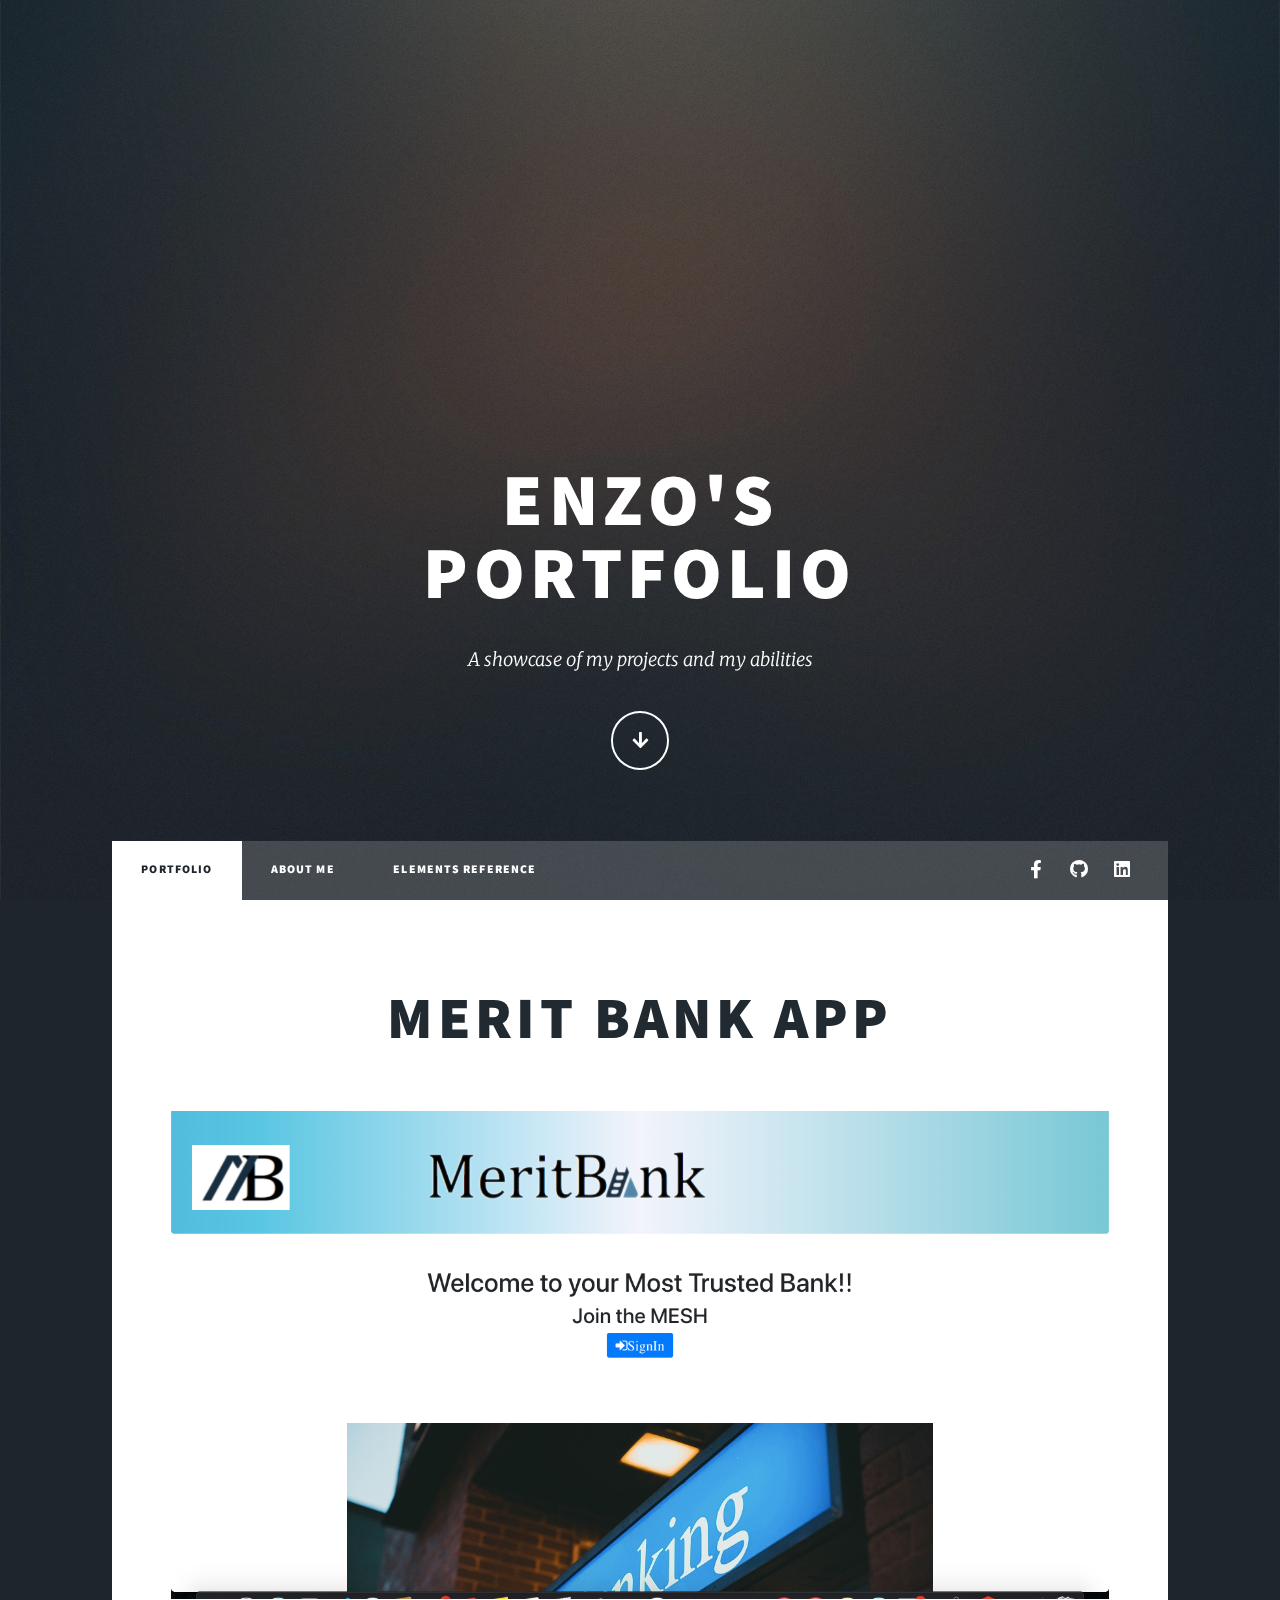
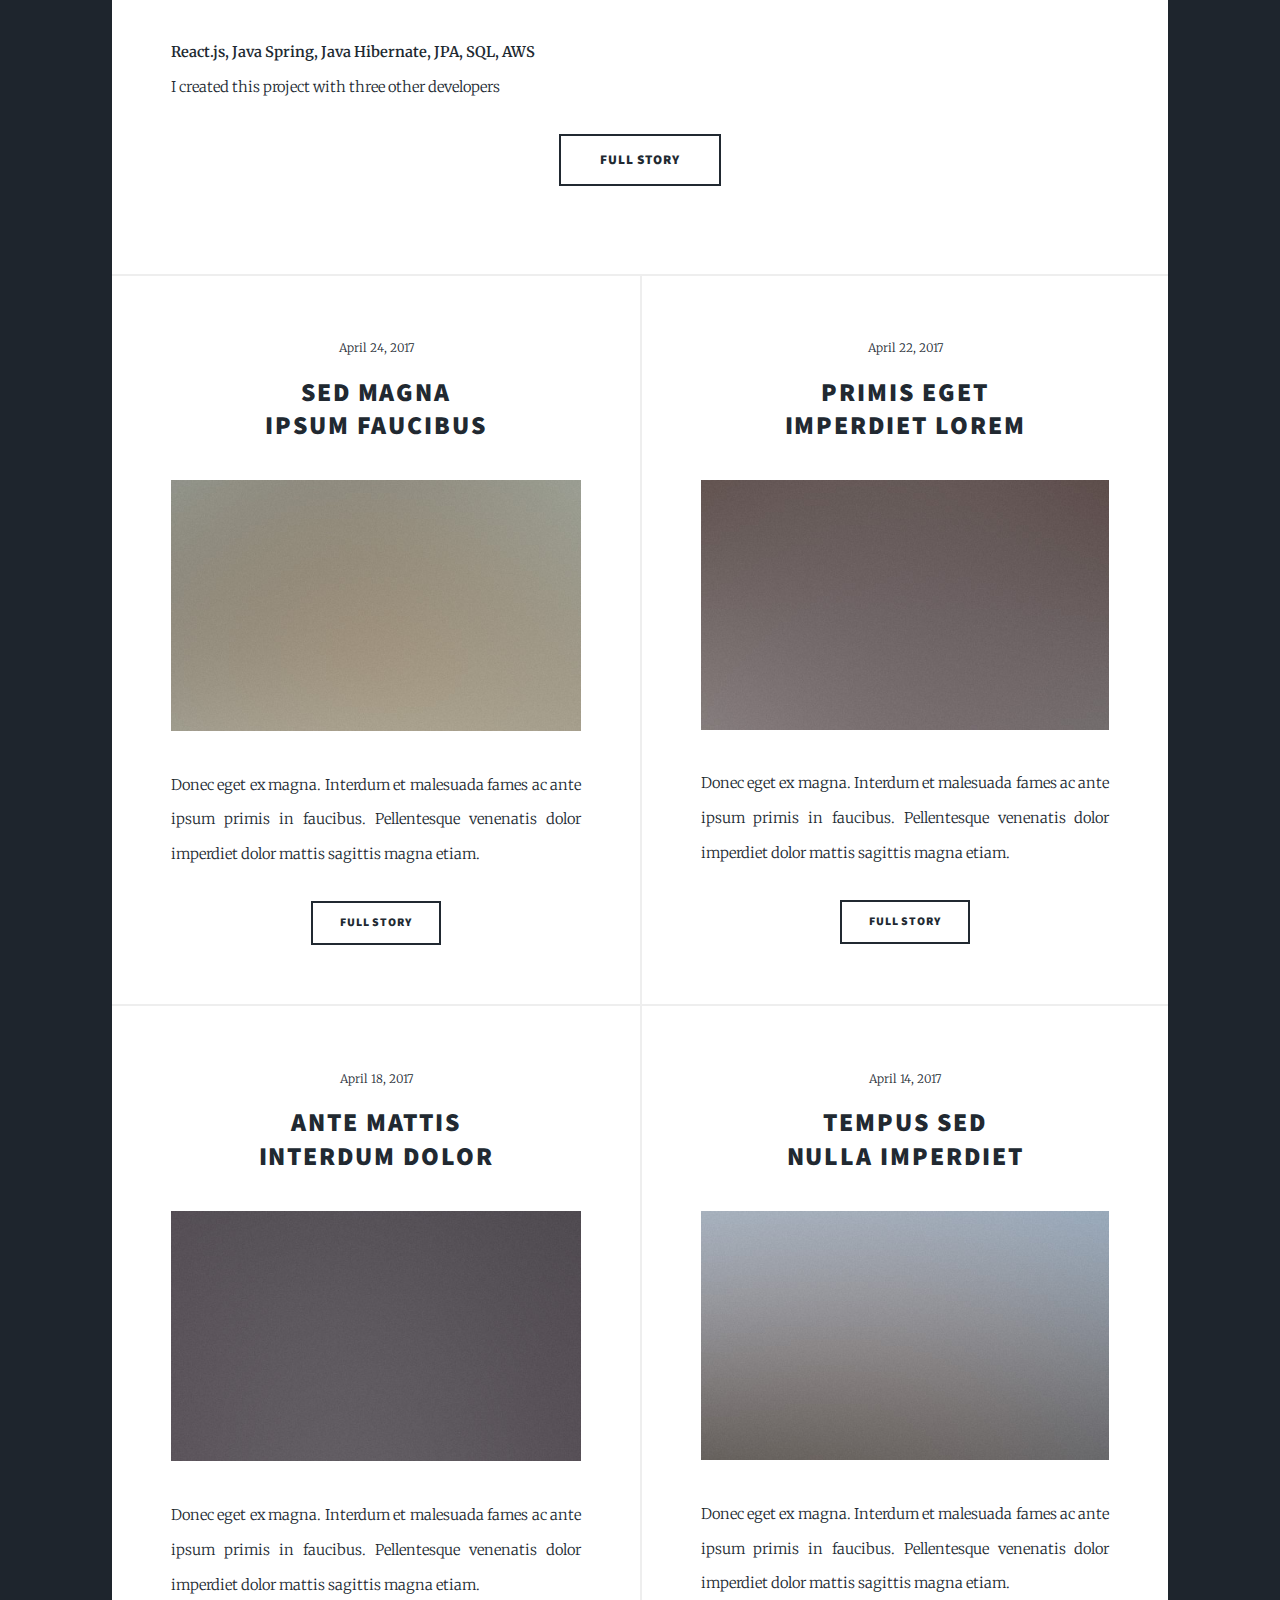
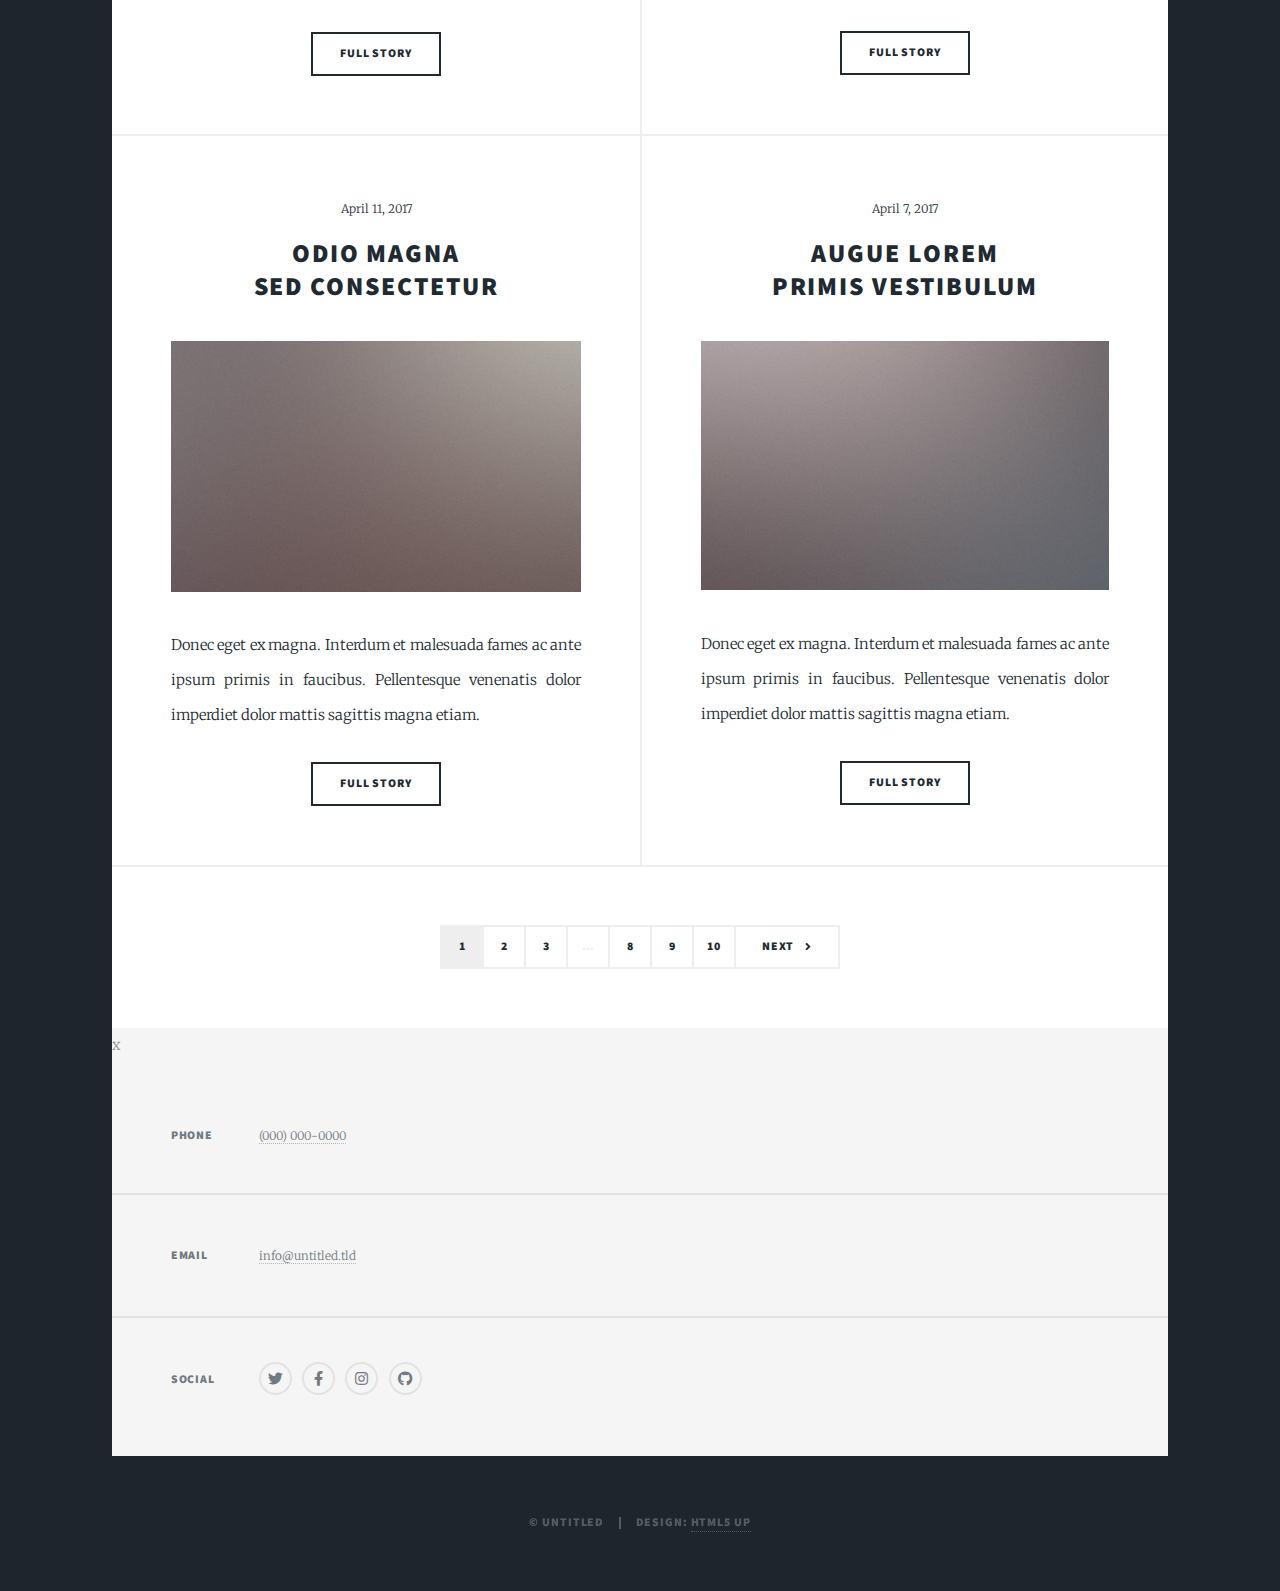
==== commit cf39bf61: "changing content and pages" ====
--- a/index.html
+++ b/index.html
@@ -29,21 +29,20 @@
 
 				<!-- Header -->
 					<header id="header">
-						<a href="index.html" class="logo">Massively</a>
+						<a href="http://meritbankreacts3.s3-website.us-east-2.amazonaws.com" class="logo">Checkout My latest Project</a>
 					</header>
 
 				<!-- Nav -->
 					<nav id="nav">
 						<ul class="links">
-							<li class="active"><a href="index.html">This is Massively</a></li>
-							<li><a href="generic.html">Generic Page</a></li>
+							<li class="active"><a href="index.html">Portfolio</a></li>
+							<li><a href="generic.html">About Me</a></li>
 							<li><a href="elements.html">Elements Reference</a></li>
 						</ul>
 						<ul class="icons">
-							<li><a href="#" class="icon brands fa-twitter"><span class="label">Twitter</span></a></li>
 							<li><a href="#" class="icon brands fa-facebook-f"><span class="label">Facebook</span></a></li>
-							<li><a href="#" class="icon brands fa-instagram"><span class="label">Instagram</span></a></li>
 							<li><a href="#" class="icon brands fa-github"><span class="label">GitHub</span></a></li>
+							<li><a href="https://www.linkedin.com/in/enzovargas1/" class="icon brands fa-linkedin"><span class="label">LinkedIn</span></a></li>
 						</ul>
 					</nav>
 
@@ -53,14 +52,11 @@
 						<!-- Featured Post -->
 							<article class="post featured">
 								<header class="major">
-									<span class="date">April 25, 2017</span>
-									<h2><a href="#">And this is a<br />
-									massive headline</a></h2>
-									<p>Aenean ornare velit lacus varius enim ullamcorper proin aliquam<br />
-									facilisis ante sed etiam magna interdum congue. Lorem ipsum dolor<br />
-									amet nullam sed etiam veroeros.</p>
+									<h2><a href="http://meritbankreacts3.s3-website.us-east-2.amazonaws.com">Merit Bank App</h2>
 								</header>
-								<a href="#" class="image main"><img src="images/pic01.jpg" alt="" /></a>
+								<a href="http://meritbankreacts3.s3-website.us-east-2.amazonaws.com" class="image fit"><img src="images/meritbank-screenshot.png" alt="" /></a>
+								<p><b>React.js, Java Spring, Java Hibernate, JPA, SQL, AWS</b> <br>I created this project with three other developers
+								</p>
 								<ul class="actions special">
 									<li><a href="#" class="button large">Full Story</a></li>
 								</ul>
@@ -161,12 +157,7 @@
 
 				<!-- Footer -->
 					<footer id="footer">
-						<section class="split contact">
-							<section class="alt">
-								<h3>Address</h3>
-								<p>1234 Somewhere Road #87257<br />
-								Nashville, TN 00000-0000</p>
-							</section>
+						<section class="split contact">x
 							<section>
 								<h3>Phone</h3>
 								<p><a href="#">(000) 000-0000</a></p>
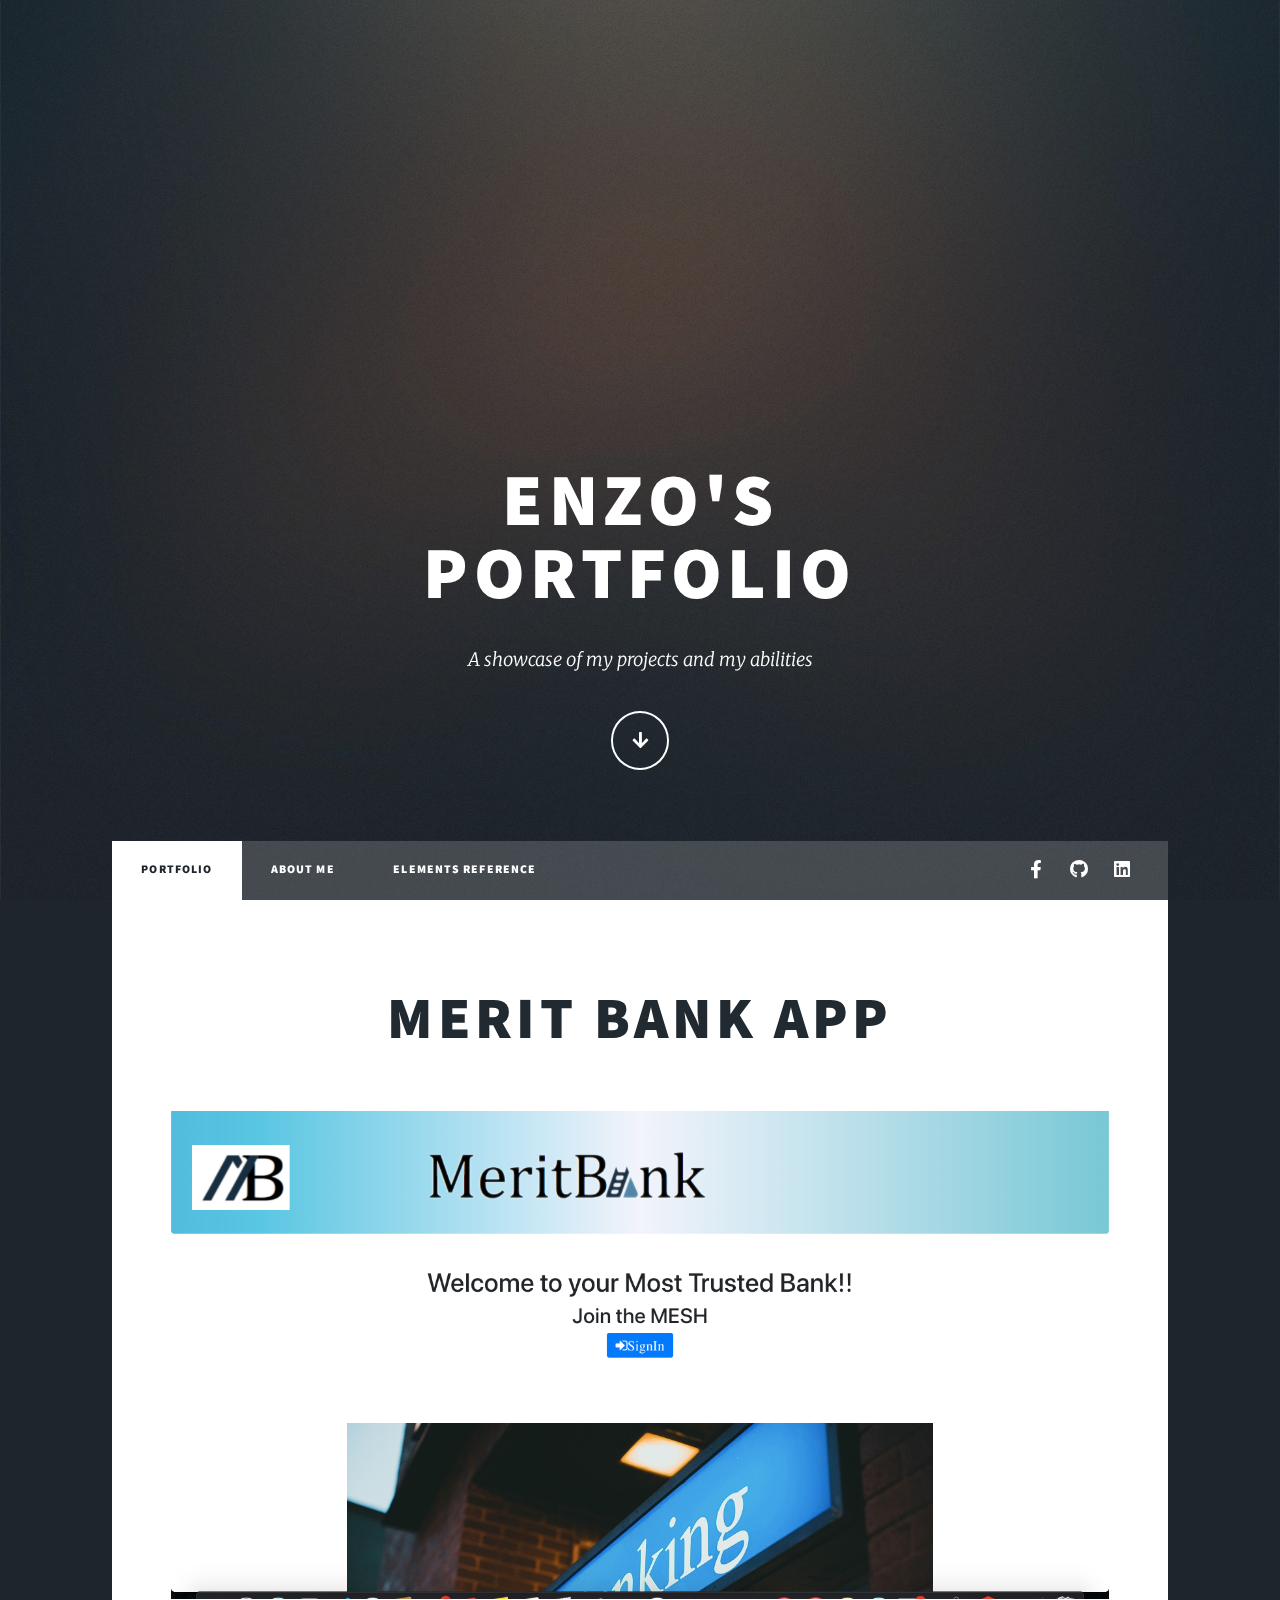
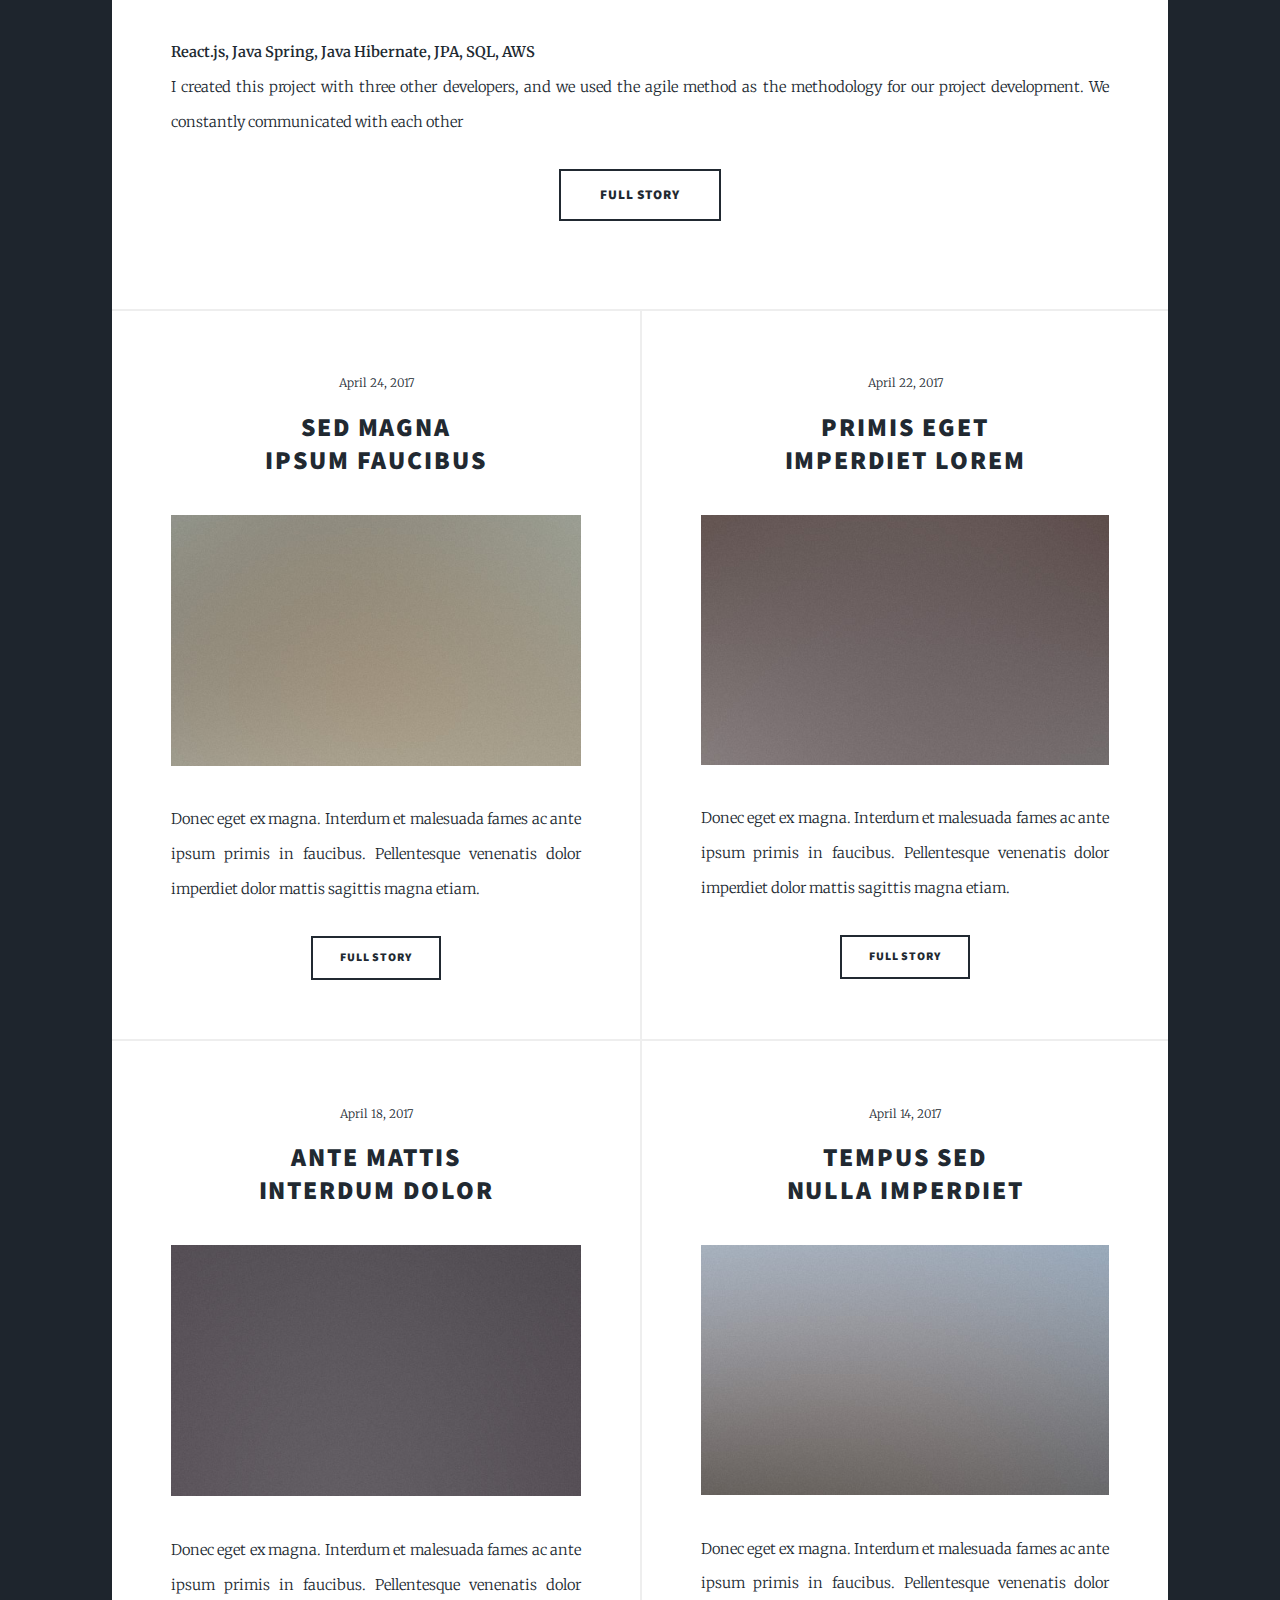
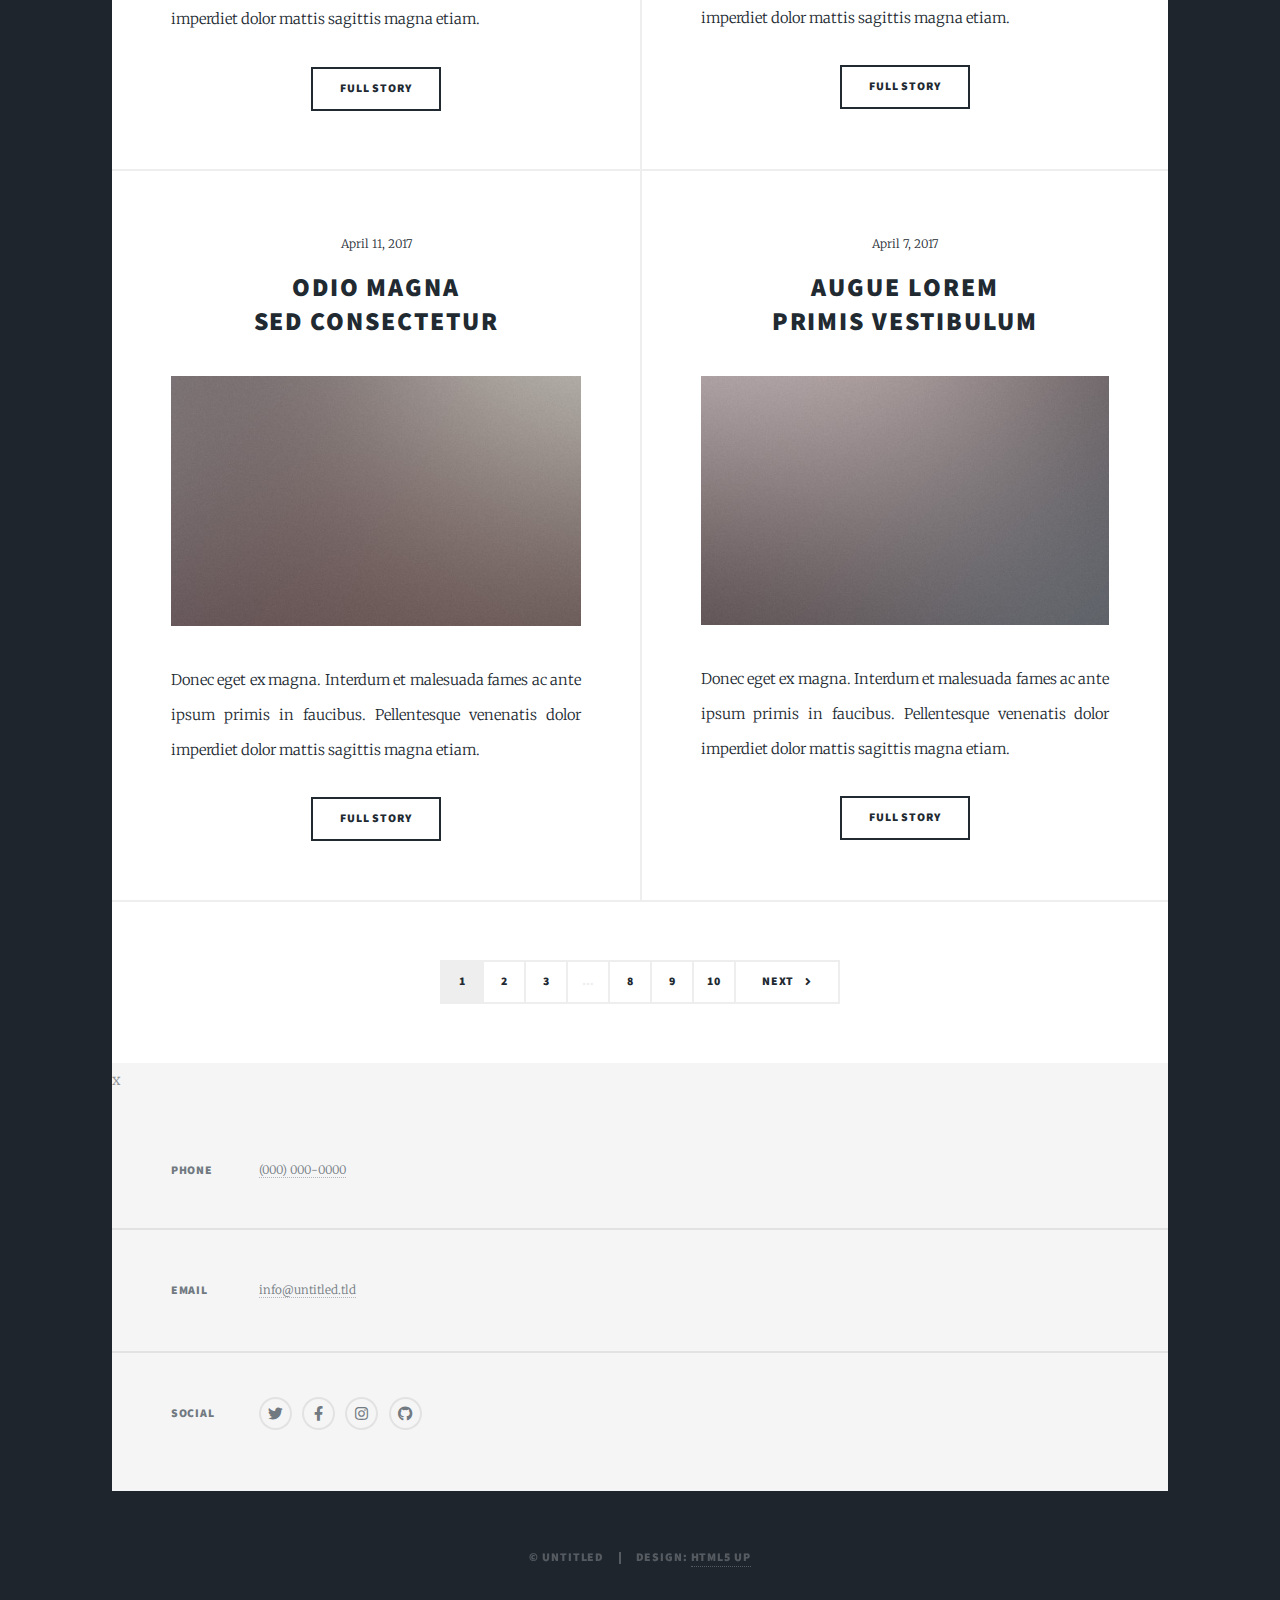
==== commit 8bf8ff2a: "working on about me page" ====
--- a/index.html
+++ b/index.html
@@ -55,7 +55,9 @@
 									<h2><a href="http://meritbankreacts3.s3-website.us-east-2.amazonaws.com">Merit Bank App</h2>
 								</header>
 								<a href="http://meritbankreacts3.s3-website.us-east-2.amazonaws.com" class="image fit"><img src="images/meritbank-screenshot.png" alt="" /></a>
-								<p><b>React.js, Java Spring, Java Hibernate, JPA, SQL, AWS</b> <br>I created this project with three other developers
+								<p><b>React.js, Java Spring, Java Hibernate, JPA, SQL, AWS</b> <br>
+									 I created this project with three other developers, and we used the agile method as the methodology 
+									 for our project development. We constantly communicated with each other 
 								</p>
 								<ul class="actions special">
 									<li><a href="#" class="button large">Full Story</a></li>
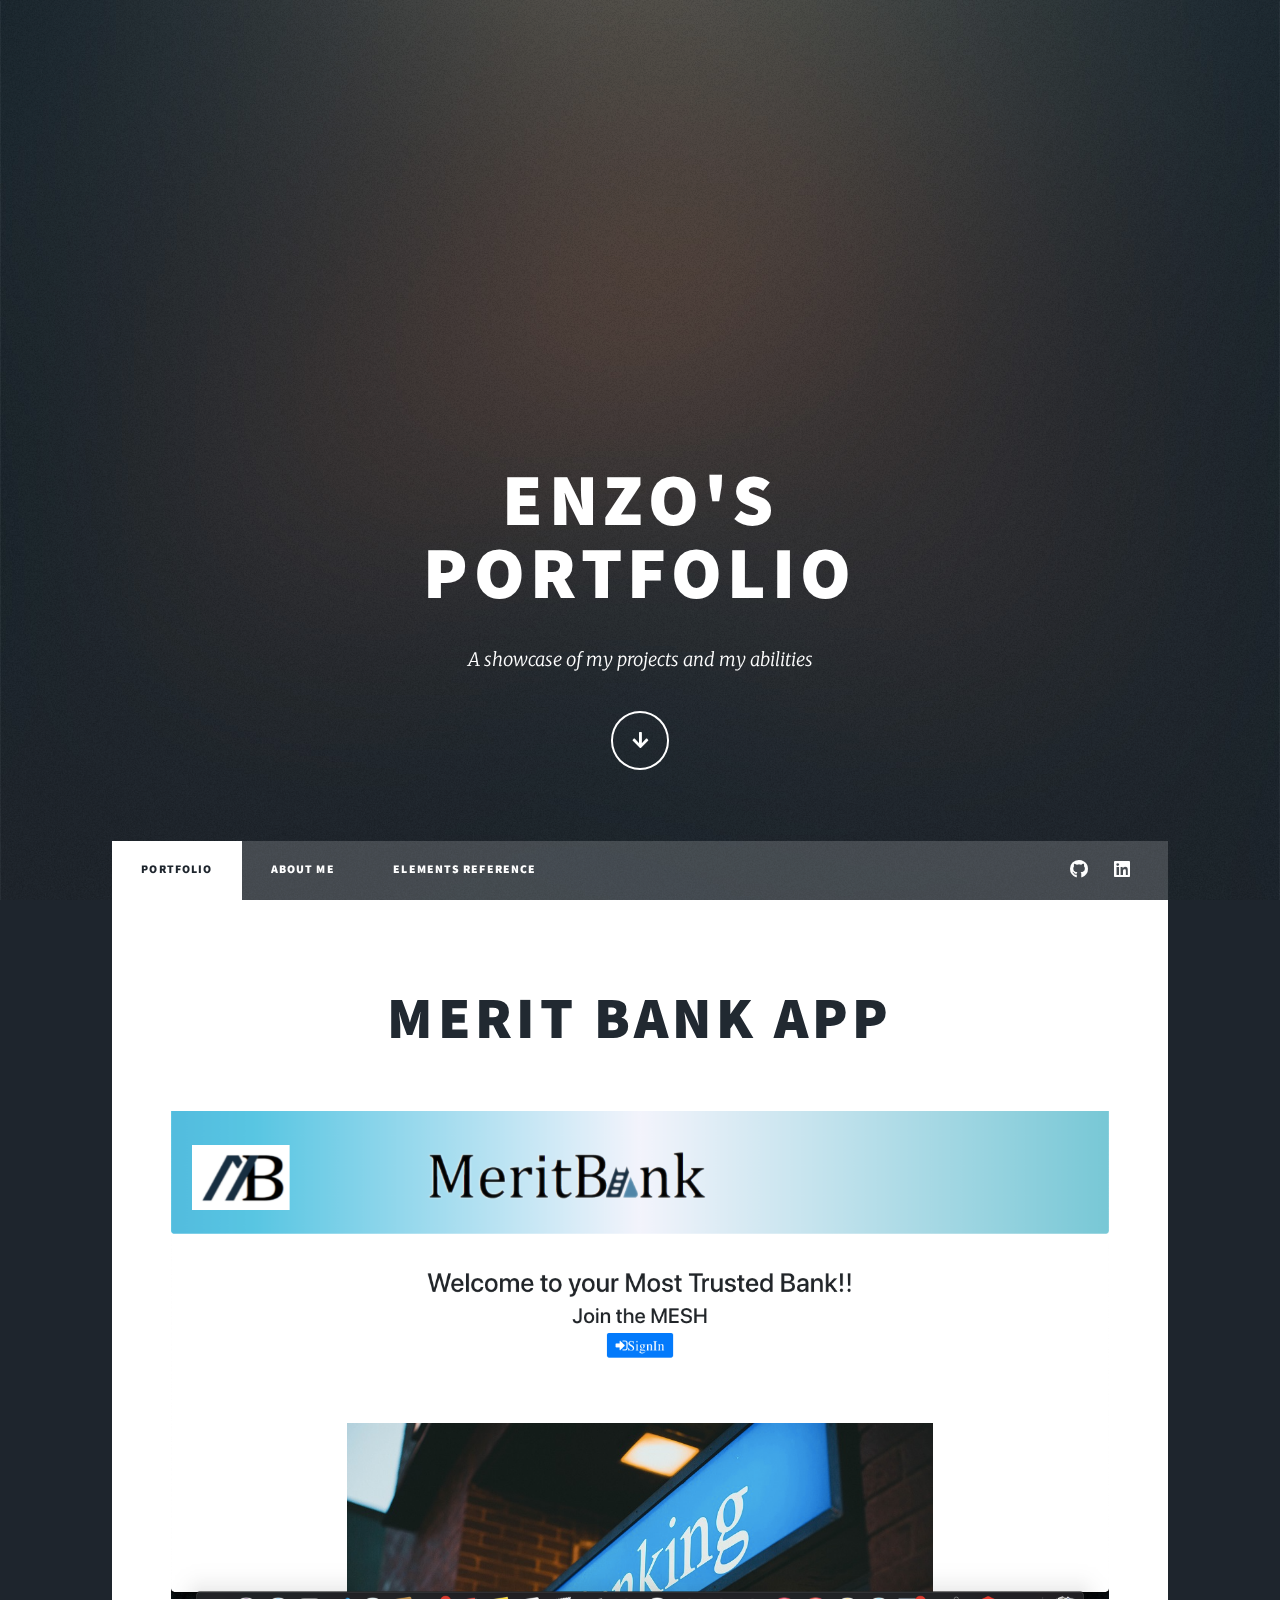
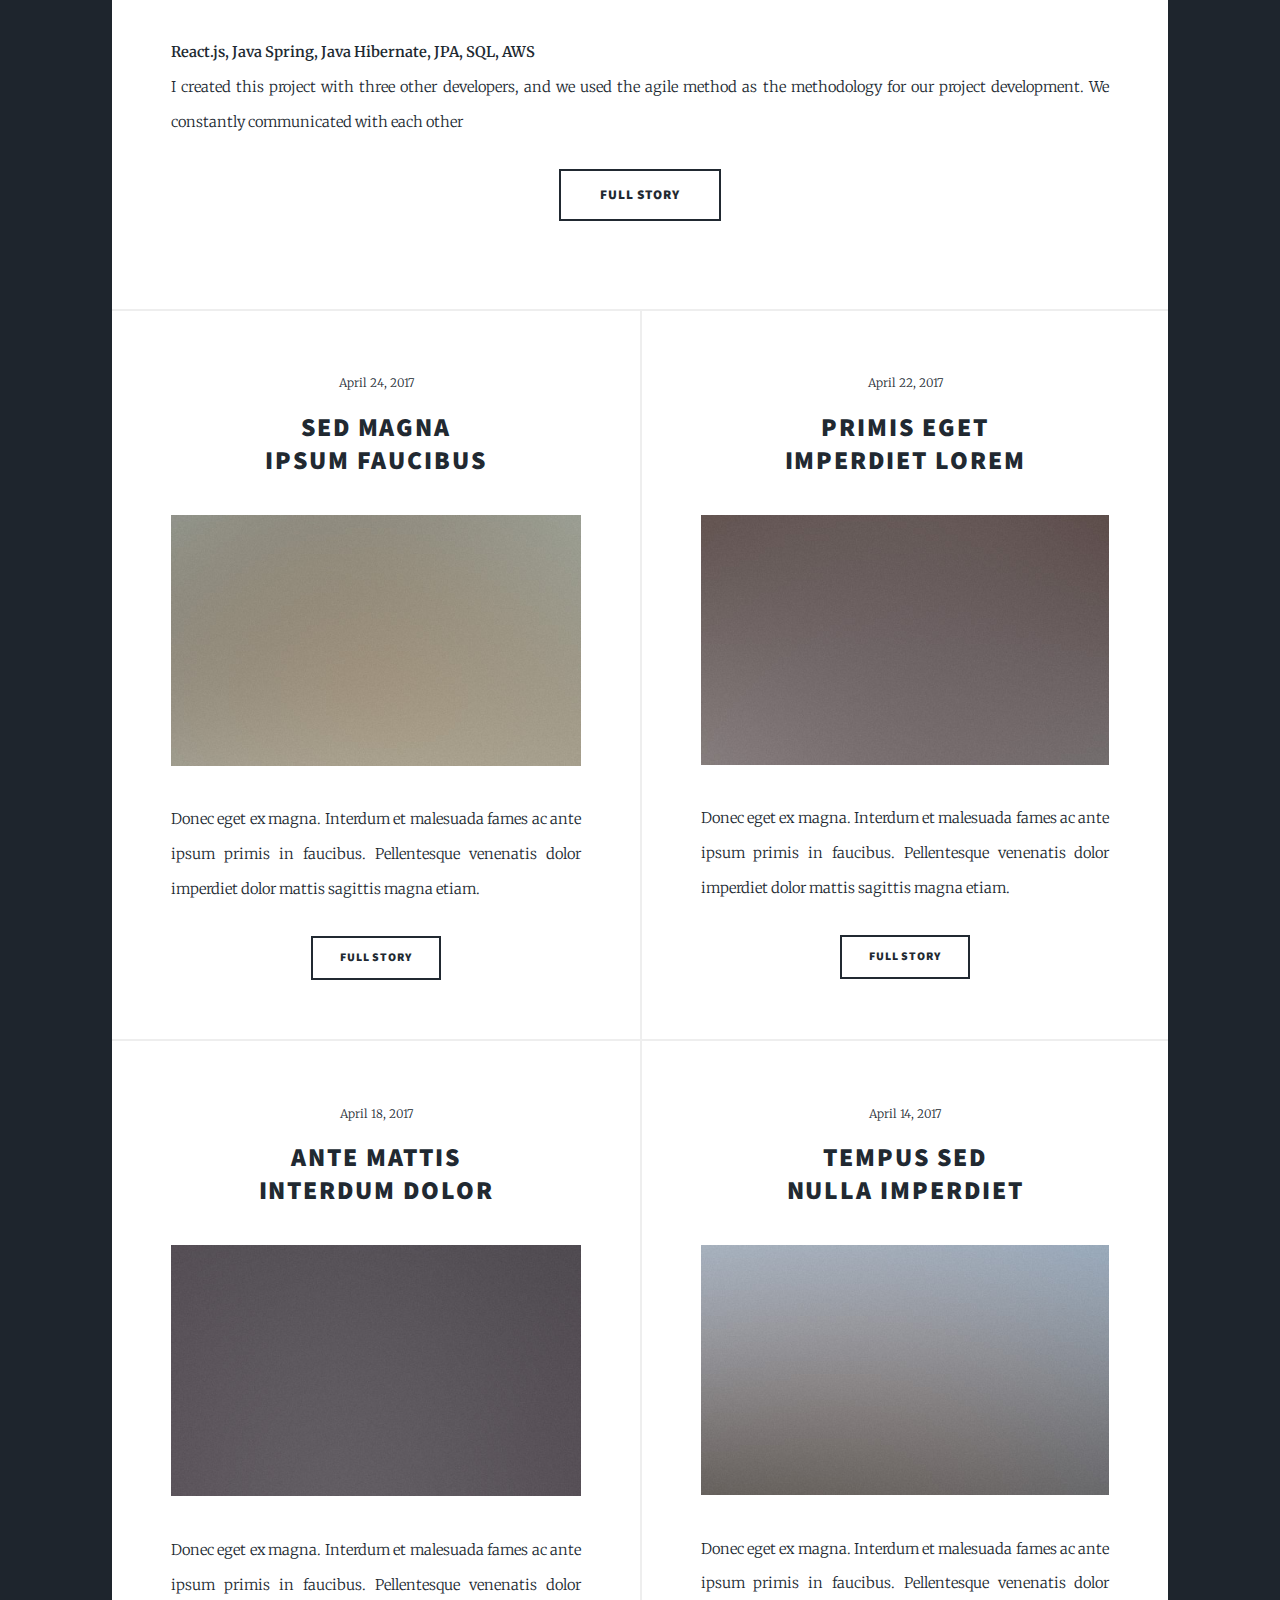
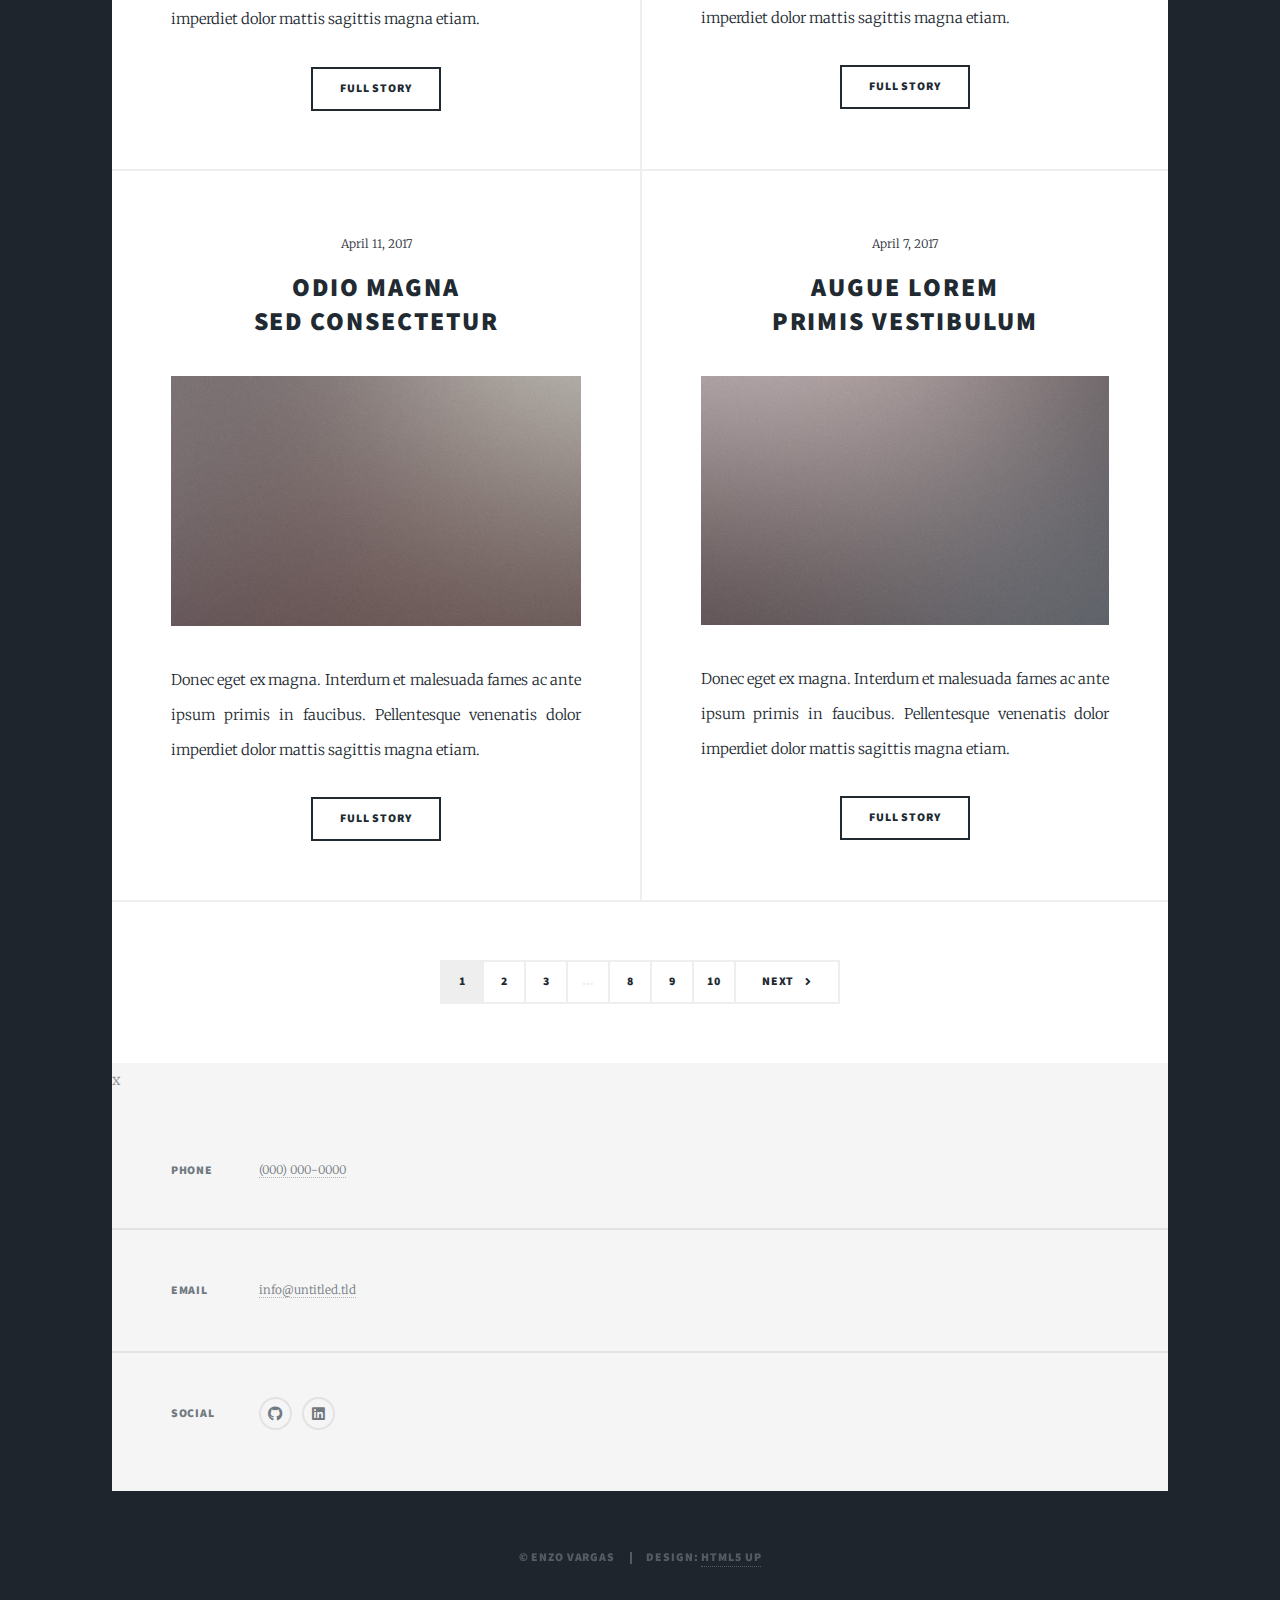
==== commit 8b188efe: "Almost done with about me page" ====
--- a/index.html
+++ b/index.html
@@ -40,8 +40,7 @@
 							<li><a href="elements.html">Elements Reference</a></li>
 						</ul>
 						<ul class="icons">
-							<li><a href="#" class="icon brands fa-facebook-f"><span class="label">Facebook</span></a></li>
-							<li><a href="#" class="icon brands fa-github"><span class="label">GitHub</span></a></li>
+							<li><a href="https://github.com/EnzoVargas1" class="icon brands fa-github"><span class="label">GitHub</span></a></li>
 							<li><a href="https://www.linkedin.com/in/enzovargas1/" class="icon brands fa-linkedin"><span class="label">LinkedIn</span></a></li>
 						</ul>
 					</nav>
@@ -171,10 +170,8 @@
 							<section>
 								<h3>Social</h3>
 								<ul class="icons alt">
-									<li><a href="#" class="icon brands alt fa-twitter"><span class="label">Twitter</span></a></li>
-									<li><a href="#" class="icon brands alt fa-facebook-f"><span class="label">Facebook</span></a></li>
-									<li><a href="#" class="icon brands alt fa-instagram"><span class="label">Instagram</span></a></li>
-									<li><a href="#" class="icon brands alt fa-github"><span class="label">GitHub</span></a></li>
+									<li><a href="https://github.com/EnzoVargas1" class="icon brands alt fa-github"><span class="label">GitHub</span></a></li>
+									<li><a href="https://www.linkedin.com/in/enzovargas1/" class="icon brands alt fa-linkedin"><span class="label">LinkedIn</span></a></li>
 								</ul>
 							</section>
 						</section>
@@ -182,7 +179,7 @@
 
 				<!-- Copyright -->
 					<div id="copyright">
-						<ul><li>&copy; Untitled</li><li>Design: <a href="https://html5up.net">HTML5 UP</a></li></ul>
+						<ul><li>&copy; Enzo Vargas</li><li>Design: <a href="https://html5up.net">HTML5 UP</a></li></ul>
 					</div>
 
 			</div>
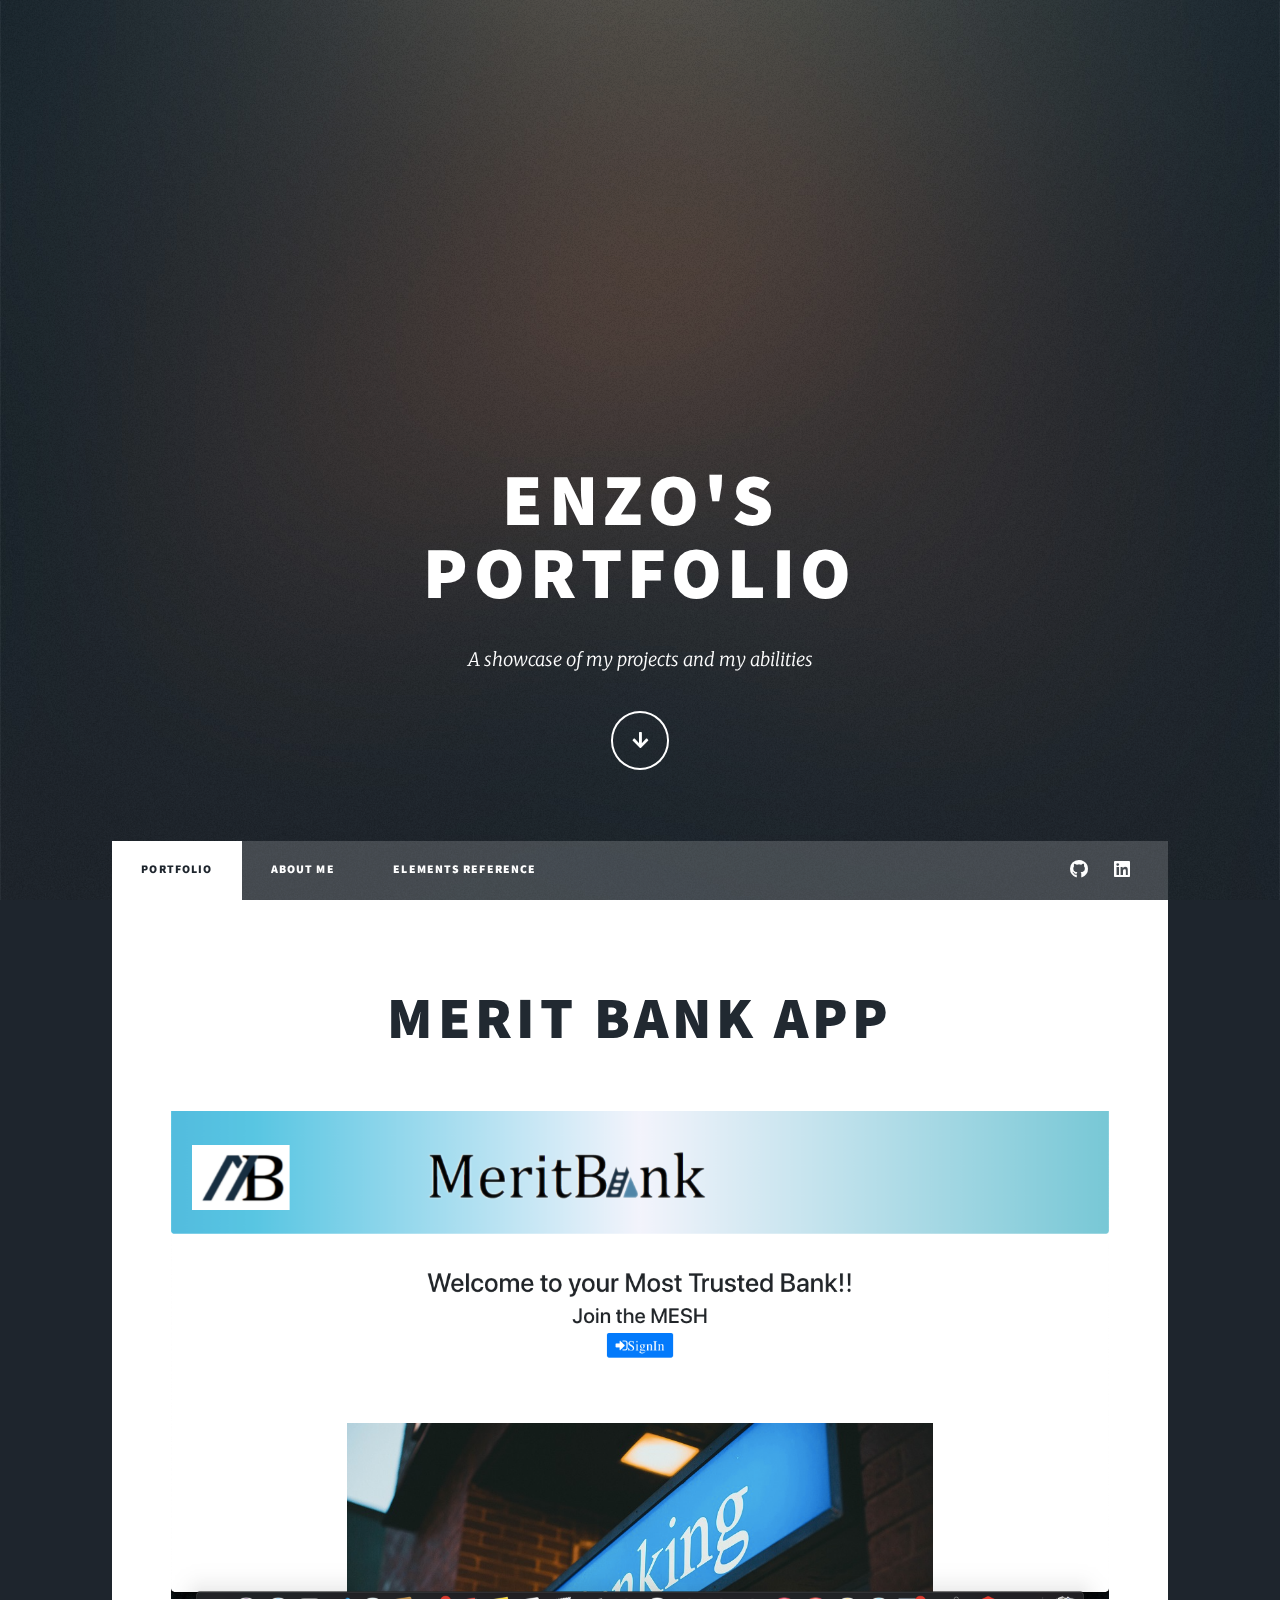
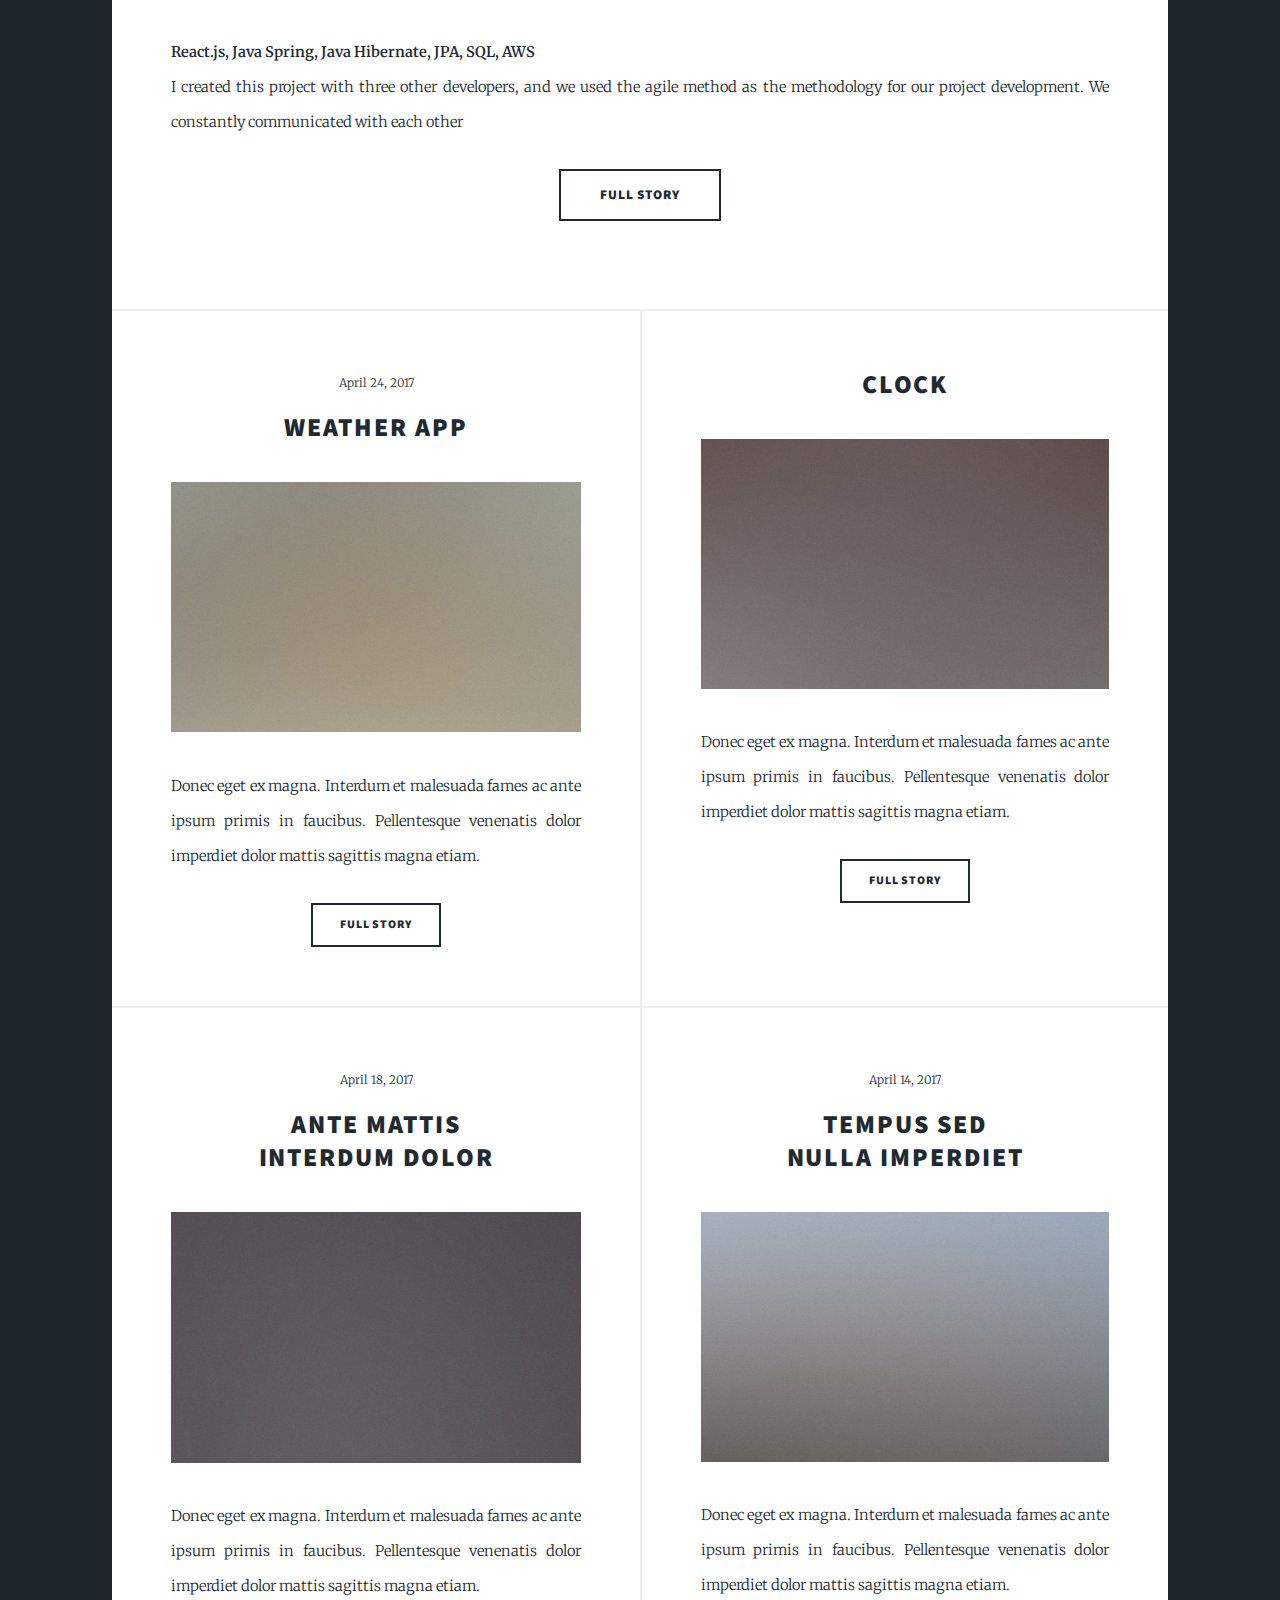
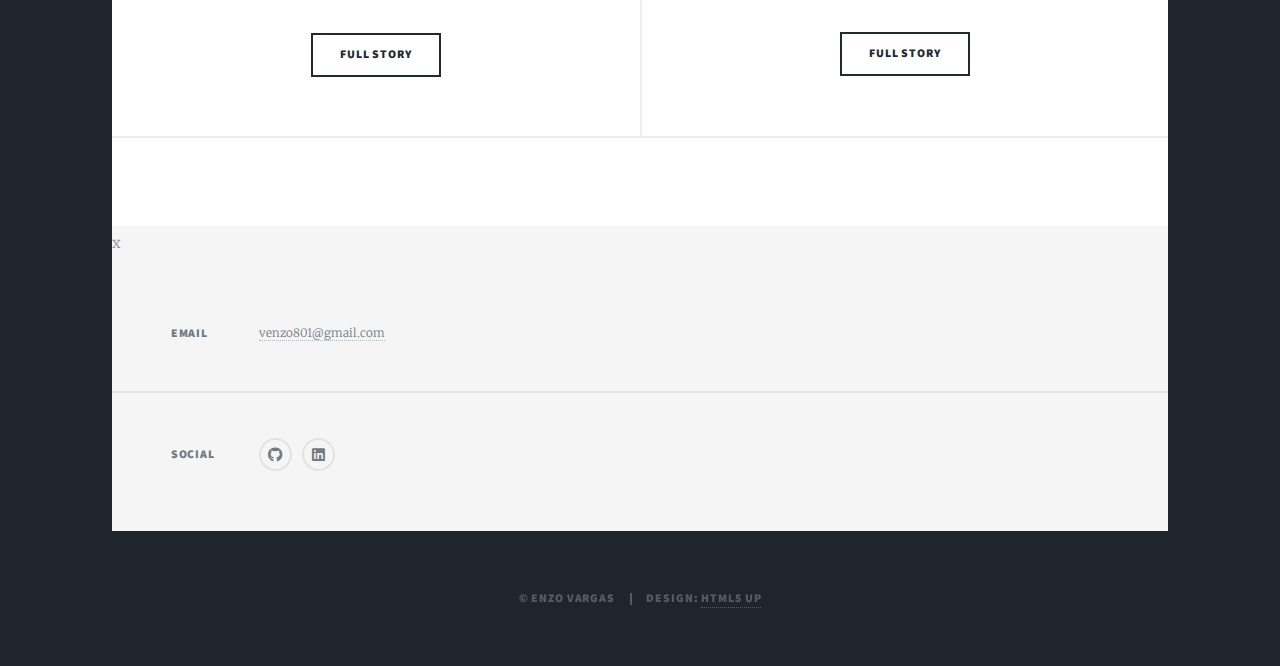
==== commit 0d8c5b8b: "adding other projects" ====
--- a/index.html
+++ b/index.html
@@ -68,8 +68,7 @@
 								<article>
 									<header>
 										<span class="date">April 24, 2017</span>
-										<h2><a href="#">Sed magna<br />
-										ipsum faucibus</a></h2>
+										<h2><a href="https://enzovargas1.github.io/Weather_App/">Weather App</a></h2>
 									</header>
 									<a href="#" class="image fit"><img src="images/pic02.jpg" alt="" /></a>
 									<p>Donec eget ex magna. Interdum et malesuada fames ac ante ipsum primis in faucibus. Pellentesque venenatis dolor imperdiet dolor mattis sagittis magna etiam.</p>
@@ -79,9 +78,7 @@
 								</article>
 								<article>
 									<header>
-										<span class="date">April 22, 2017</span>
-										<h2><a href="#">Primis eget<br />
-										imperdiet lorem</a></h2>
+										<h2><a href="https://enzovargas1.github.io/Clock/">Clock</a></h2>
 									</header>
 									<a href="#" class="image fit"><img src="images/pic03.jpg" alt="" /></a>
 									<p>Donec eget ex magna. Interdum et malesuada fames ac ante ipsum primis in faucibus. Pellentesque venenatis dolor imperdiet dolor mattis sagittis magna etiam.</p>
@@ -113,45 +110,10 @@
 										<li><a href="#" class="button">Full Story</a></li>
 									</ul>
 								</article>
-								<article>
-									<header>
-										<span class="date">April 11, 2017</span>
-										<h2><a href="#">Odio magna<br />
-										sed consectetur</a></h2>
-									</header>
-									<a href="#" class="image fit"><img src="images/pic06.jpg" alt="" /></a>
-									<p>Donec eget ex magna. Interdum et malesuada fames ac ante ipsum primis in faucibus. Pellentesque venenatis dolor imperdiet dolor mattis sagittis magna etiam.</p>
-									<ul class="actions special">
-										<li><a href="#" class="button">Full Story</a></li>
-									</ul>
-								</article>
-								<article>
-									<header>
-										<span class="date">April 7, 2017</span>
-										<h2><a href="#">Augue lorem<br />
-										primis vestibulum</a></h2>
-									</header>
-									<a href="#" class="image fit"><img src="images/pic07.jpg" alt="" /></a>
-									<p>Donec eget ex magna. Interdum et malesuada fames ac ante ipsum primis in faucibus. Pellentesque venenatis dolor imperdiet dolor mattis sagittis magna etiam.</p>
-									<ul class="actions special">
-										<li><a href="#" class="button">Full Story</a></li>
-									</ul>
-								</article>
 							</section>
 
 						<!-- Footer -->
 							<footer>
-								<div class="pagination">
-									<!--<a href="#" class="previous">Prev</a>-->
-									<a href="#" class="page active">1</a>
-									<a href="#" class="page">2</a>
-									<a href="#" class="page">3</a>
-									<span class="extra">&hellip;</span>
-									<a href="#" class="page">8</a>
-									<a href="#" class="page">9</a>
-									<a href="#" class="page">10</a>
-									<a href="#" class="next">Next</a>
-								</div>
 							</footer>
 
 					</div>
@@ -160,12 +122,8 @@
 					<footer id="footer">
 						<section class="split contact">x
 							<section>
-								<h3>Phone</h3>
-								<p><a href="#">(000) 000-0000</a></p>
-							</section>
-							<section>
 								<h3>Email</h3>
-								<p><a href="#">info@untitled.tld</a></p>
+								<p><a href="#">venzo801@gmail.com</a></p>
 							</section>
 							<section>
 								<h3>Social</h3>
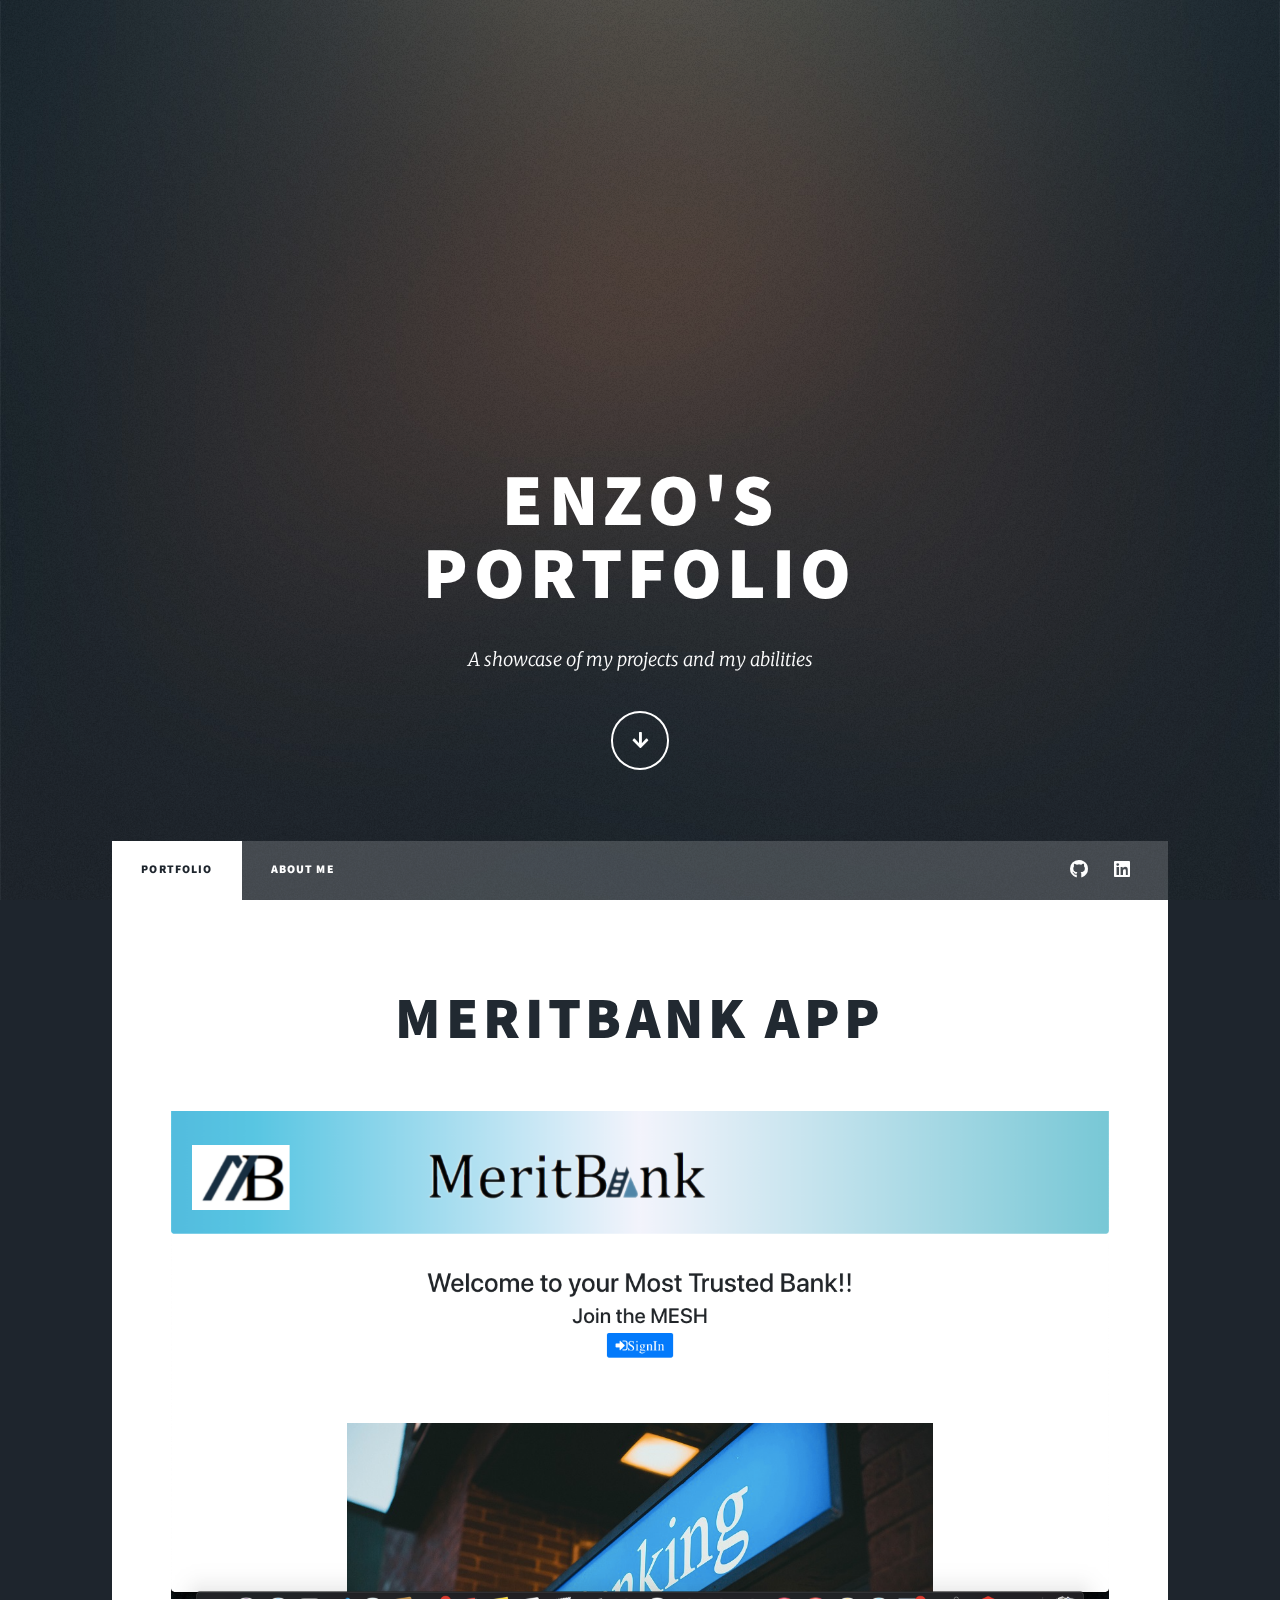
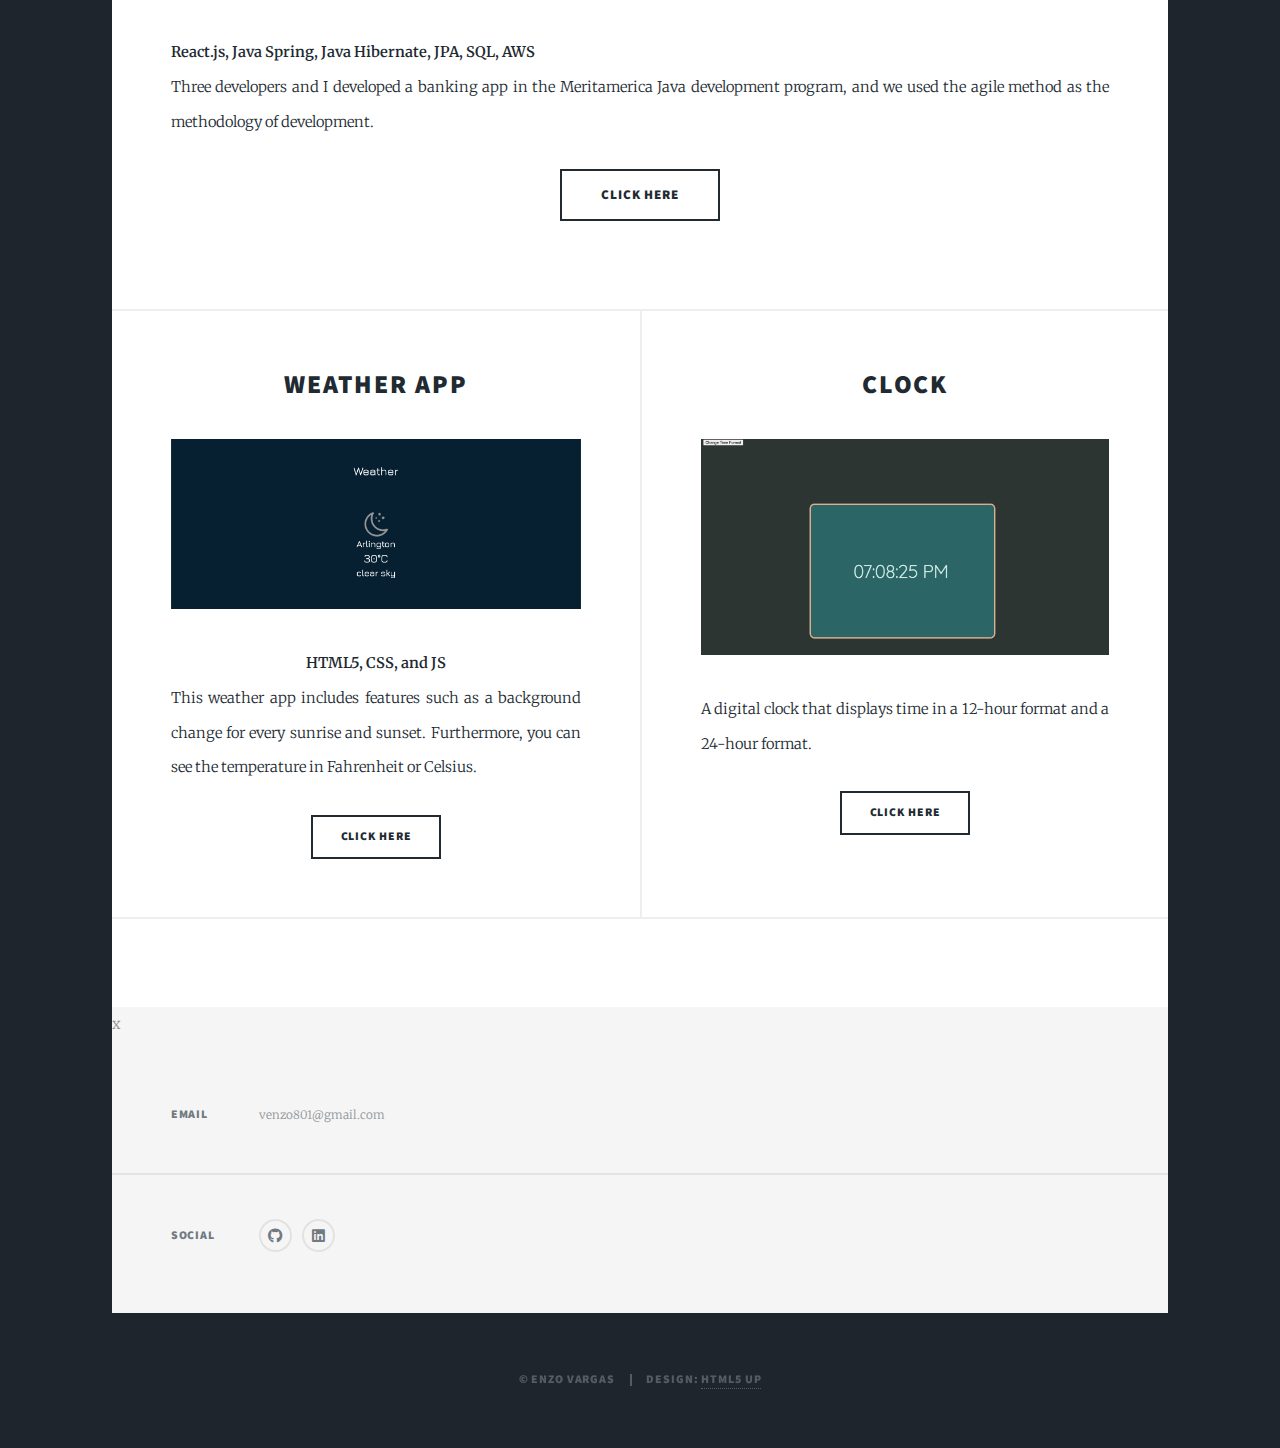
==== commit d5ad9aa5: "portfolio almost done" ====
--- a/index.html
+++ b/index.html
@@ -37,7 +37,6 @@
 						<ul class="links">
 							<li class="active"><a href="index.html">Portfolio</a></li>
 							<li><a href="generic.html">About Me</a></li>
-							<li><a href="elements.html">Elements Reference</a></li>
 						</ul>
 						<ul class="icons">
 							<li><a href="https://github.com/EnzoVargas1" class="icon brands fa-github"><span class="label">GitHub</span></a></li>
@@ -51,15 +50,15 @@
 						<!-- Featured Post -->
 							<article class="post featured">
 								<header class="major">
-									<h2><a href="http://meritbankreacts3.s3-website.us-east-2.amazonaws.com">Merit Bank App</h2>
+									<h2>MeritBank App</h2>
 								</header>
-								<a href="http://meritbankreacts3.s3-website.us-east-2.amazonaws.com" class="image fit"><img src="images/meritbank-screenshot.png" alt="" /></a>
+								<a class="image fit"><img src="images/meritbank-screenshot.png" alt="" /></a>
 								<p><b>React.js, Java Spring, Java Hibernate, JPA, SQL, AWS</b> <br>
-									 I created this project with three other developers, and we used the agile method as the methodology 
-									 for our project development. We constantly communicated with each other 
+									Three developers and I developed a banking app in the Meritamerica Java development program, 
+									and we used the agile method as the methodology of development.
 								</p>
 								<ul class="actions special">
-									<li><a href="#" class="button large">Full Story</a></li>
+									<li><a href="http://meritbankreacts3.s3-website.us-east-2.amazonaws.com" class="button large">Click Here</a></li>
 								</ul>
 							</article>
 
@@ -67,47 +66,24 @@
 							<section class="posts">
 								<article>
 									<header>
-										<span class="date">April 24, 2017</span>
-										<h2><a href="https://enzovargas1.github.io/Weather_App/">Weather App</a></h2>
+										<h2>Weather App</h2>
 									</header>
-									<a href="#" class="image fit"><img src="images/pic02.jpg" alt="" /></a>
-									<p>Donec eget ex magna. Interdum et malesuada fames ac ante ipsum primis in faucibus. Pellentesque venenatis dolor imperdiet dolor mattis sagittis magna etiam.</p>
+									<a class="image fit"><img src="images/weather_app.png" alt="" /></a>
+									<b>HTML5, CSS, and JS</b>
+									<p>This weather app includes features such as a background change for every sunrise and sunset. 
+									Furthermore, you can see the temperature in  Fahrenheit or Celsius.</p>
 									<ul class="actions special">
-										<li><a href="#" class="button">Full Story</a></li>
+										<li><a href="https://enzovargas1.github.io/Weather_App/" class="button">Click Here</a></li>
 									</ul>
 								</article>
 								<article>
 									<header>
-										<h2><a href="https://enzovargas1.github.io/Clock/">Clock</a></h2>
+										<h2>Clock</h2>
 									</header>
-									<a href="#" class="image fit"><img src="images/pic03.jpg" alt="" /></a>
-									<p>Donec eget ex magna. Interdum et malesuada fames ac ante ipsum primis in faucibus. Pellentesque venenatis dolor imperdiet dolor mattis sagittis magna etiam.</p>
+									<a class="image fit"><img src="images/clock.png" alt="" /></a>
+									<p>A digital clock that displays time in a 12-hour format and a 24-hour format.</p>
 									<ul class="actions special">
-										<li><a href="#" class="button">Full Story</a></li>
-									</ul>
-								</article>
-								<article>
-									<header>
-										<span class="date">April 18, 2017</span>
-										<h2><a href="#">Ante mattis<br />
-										interdum dolor</a></h2>
-									</header>
-									<a href="#" class="image fit"><img src="images/pic04.jpg" alt="" /></a>
-									<p>Donec eget ex magna. Interdum et malesuada fames ac ante ipsum primis in faucibus. Pellentesque venenatis dolor imperdiet dolor mattis sagittis magna etiam.</p>
-									<ul class="actions special">
-										<li><a href="#" class="button">Full Story</a></li>
-									</ul>
-								</article>
-								<article>
-									<header>
-										<span class="date">April 14, 2017</span>
-										<h2><a href="#">Tempus sed<br />
-										nulla imperdiet</a></h2>
-									</header>
-									<a href="#" class="image fit"><img src="images/pic05.jpg" alt="" /></a>
-									<p>Donec eget ex magna. Interdum et malesuada fames ac ante ipsum primis in faucibus. Pellentesque venenatis dolor imperdiet dolor mattis sagittis magna etiam.</p>
-									<ul class="actions special">
-										<li><a href="#" class="button">Full Story</a></li>
+										<li><a href="https://enzovargas1.github.io/Clock/" class="button">Click Here</a></li>
 									</ul>
 								</article>
 							</section>
@@ -123,7 +99,7 @@
 						<section class="split contact">x
 							<section>
 								<h3>Email</h3>
-								<p><a href="#">venzo801@gmail.com</a></p>
+								<p>venzo801@gmail.com</p>
 							</section>
 							<section>
 								<h3>Social</h3>
